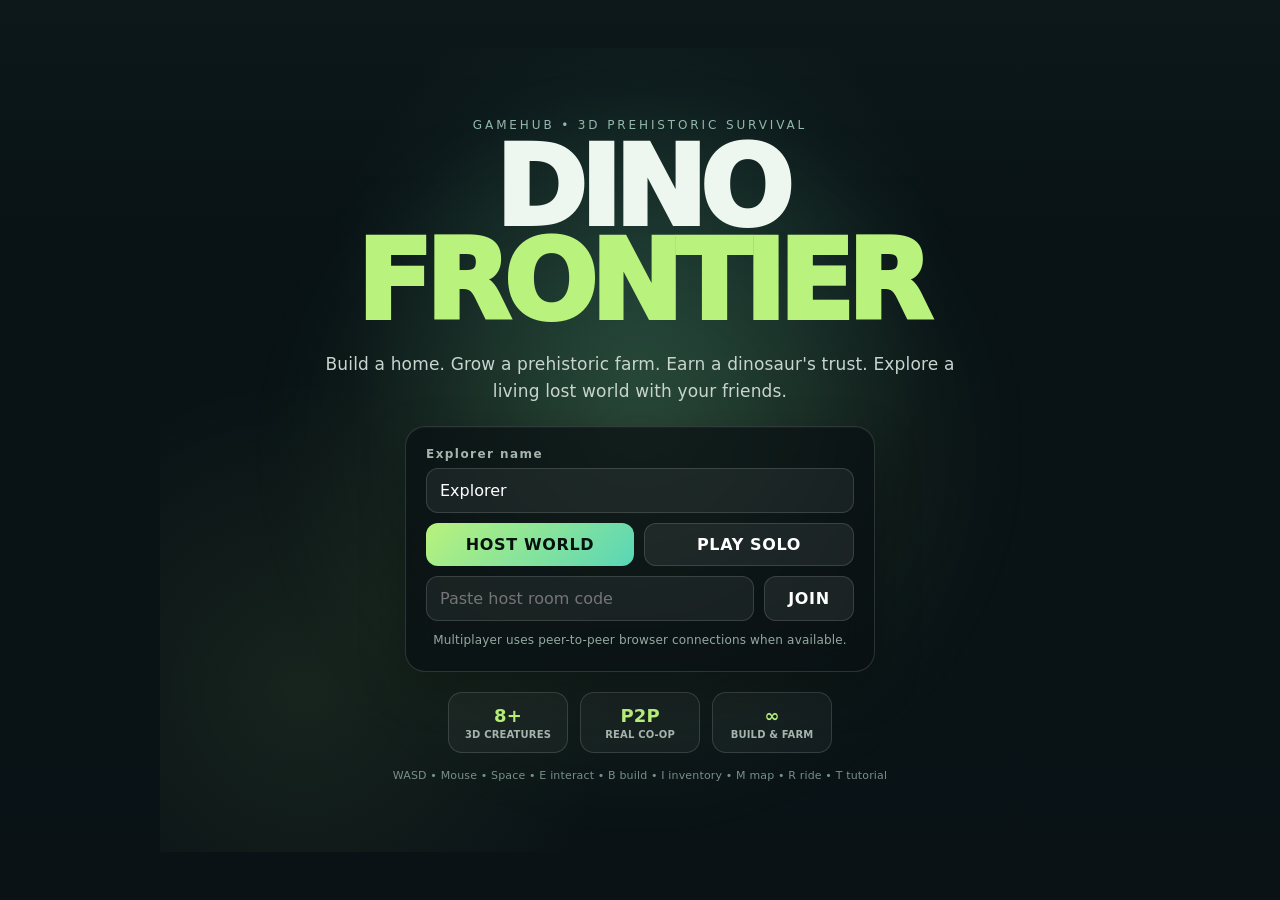
==== games/dino-frontier/index.html @ b95c61f4 "Create index.html" ====
<!doctype html>
<html lang="en">
<head>
  <meta charset="utf-8">
  <meta name="viewport" content="width=device-width,initial-scale=1,viewport-fit=cover">
  <title>Dino Frontier 3D</title>
  <style>
:root{
  --glass:rgba(9,16,19,.72);--line:rgba(255,255,255,.14);--text:#edf6ef;--muted:#a5b4ad;--accent:#b9f27c;--accent2:#59d6b7;--warn:#ffd478;
}
*{box-sizing:border-box}html,body{margin:0;width:100%;height:100%;overflow:hidden;background:#081014;color:var(--text);font-family:Inter,system-ui,Arial,sans-serif}body{letter-spacing:.01em}button,input{font:inherit}button{border:1px solid var(--line);background:rgba(255,255,255,.07);color:#fff;padding:11px 14px;border-radius:12px;cursor:pointer;font-weight:800;letter-spacing:.04em}button:hover{background:rgba(255,255,255,.13)}button.primary{background:linear-gradient(135deg,#b9f27c,#59d6b7);color:#07120f;border:0}input{width:100%;background:rgba(255,255,255,.06);border:1px solid var(--line);color:#fff;border-radius:12px;padding:12px 13px;outline:none}input:focus{border-color:#b9f27c}.hidden{display:none!important}.screen{position:fixed;inset:0;display:flex;align-items:center;justify-content:center;background:radial-gradient(circle at 50% 42%,rgba(88,195,148,.12),transparent 35%),linear-gradient(180deg,#081315,#0a1216);z-index:10}.hero-glow{position:absolute;width:70vw;height:70vw;max-width:900px;max-height:900px;border-radius:50%;background:radial-gradient(circle,rgba(185,242,124,.12),transparent 60%);filter:blur(20px);animation:pulse 5s ease-in-out infinite}.hero{position:relative;z-index:2;width:min(760px,92vw);text-align:center}.eyebrow{font-size:12px;letter-spacing:.24em;color:#93b8a9;margin-bottom:10px}.hero h1{font-size:clamp(54px,10vw,110px);line-height:.85;margin:0;font-weight:1000;letter-spacing:-.06em}.hero h1 span{color:var(--accent)}.tagline{max-width:640px;margin:22px auto;color:#c8d5ce;font-size:17px;line-height:1.55}.panel{background:var(--glass);backdrop-filter:blur(14px);border:1px solid var(--line);box-shadow:0 18px 50px rgba(0,0,0,.22)}.intro-panel{padding:20px;border-radius:20px;max-width:470px;margin:20px auto}.field-label{display:block;text-align:left;color:var(--muted);font-size:12px;font-weight:900;letter-spacing:.12em;margin:0 0 7px}.actions{display:flex;gap:10px;margin-top:10px}.actions button{flex:1}.join-row{display:flex;gap:10px;margin-top:10px}.join-row input{flex:1}.join-row button{width:90px}.net-status{margin-top:12px;color:#95aaa0;font-size:12px;min-height:18px}.feature-strip{display:flex;justify-content:center;gap:12px;margin-top:16px}.feature-strip div{padding:12px 16px;border:1px solid var(--line);border-radius:14px;background:rgba(255,255,255,.04);min-width:120px}.feature-strip b{display:block;font-size:18px;color:var(--accent)}.feature-strip span{display:block;color:var(--muted);font-size:10px;font-weight:900;margin-top:3px}.tiny{margin-top:16px;color:#789087;font-size:11px}.topbar{position:fixed;top:14px;left:16px;right:16px;display:flex;align-items:center;justify-content:space-between;z-index:5}.brand{font-size:16px;font-weight:1000}.brand span{color:var(--accent)}.zone{font-size:11px;color:#e6efe9;font-weight:900;letter-spacing:.12em;text-transform:uppercase;background:rgba(0,0,0,.28);border:1px solid var(--line);border-radius:999px;padding:8px 13px}.top-actions{display:flex;gap:7px}.top-actions button{padding:7px 10px}.stats{position:fixed;top:60px;left:16px;padding:10px 12px;display:flex;gap:10px;align-items:end;border-radius:15px;z-index:4}.stat{min-width:96px}.stat span{display:block;font-size:8px;color:#9fb3aa;font-weight:900;letter-spacing:.15em;margin-bottom:4px}.bar,.mini-bar{height:6px;border-radius:999px;background:rgba(255,255,255,.1);overflow:hidden}.bar i,.mini-bar i{display:block;height:100%;width:50%;background:linear-gradient(90deg,var(--accent),var(--accent2));border-radius:999px}.stat b{font-size:9px;color:#edf5ef}.level{font-weight:1000;color:var(--accent);font-size:13px;padding:0 4px 1px}.quest{position:fixed;top:60px;right:16px;width:285px;padding:13px 15px;border-radius:16px;z-index:4}.q-title span{font-size:8px;color:#8ca69b;letter-spacing:.2em;font-weight:900}.q-title b{display:block;margin-top:4px}.quest>div:nth-child(2){font-size:12px;color:#cad7d0;line-height:1.4;margin:7px 0}.quest-progress{height:5px;background:rgba(255,255,255,.09);border-radius:999px;overflow:hidden}.quest-progress i{display:block;height:100%;width:0;background:var(--accent)}#questCount{font-size:10px;color:#91a79d;margin-top:5px}.prompt{position:fixed;bottom:105px;left:50%;transform:translateX(-50%);padding:10px 15px;border-radius:999px;background:rgba(0,0,0,.5);border:1px solid rgba(255,255,255,.12);font-weight:900;font-size:12px;z-index:5;white-space:nowrap}.notice-stack{position:fixed;left:16px;bottom:115px;display:flex;flex-direction:column;gap:7px;z-index:5}.notice{background:rgba(7,14,17,.84);border:1px solid var(--line);padding:9px 12px;border-radius:12px;font-size:11px;animation:toast .25s ease-out}.dino-card{position:fixed;right:16px;bottom:112px;width:250px;padding:14px;border-radius:16px;z-index:5}.dino-name{font-weight:1000;font-size:17px}.dino-species{color:#96aaa1;font-size:11px;margin-bottom:9px}.dino-meta{font-size:10px;color:#93a79e;margin-top:5px}.dino-actions{display:flex;gap:6px;margin-top:10px}.dino-actions button{flex:1;padding:8px 6px;font-size:10px}.hotbar{position:fixed;bottom:15px;left:50%;transform:translateX(-50%);padding:7px;border-radius:17px;display:flex;gap:6px;z-index:5}.slot{width:58px;height:58px;border-radius:12px;border:1px solid rgba(255,255,255,.14);background:rgba(255,255,255,.05);position:relative;display:flex;align-items:center;justify-content:center;font-size:24px}.slot.sel{outline:2px solid var(--accent)}.slot small{position:absolute;top:4px;left:6px;font-size:8px;color:#93a79d}.slot b{position:absolute;bottom:4px;right:6px;font-size:9px}.controls{position:fixed;left:50%;transform:translateX(-50%);bottom:0;padding:5px 12px;border-radius:10px 10px 0 0;font-size:9px;color:#8fa39a;z-index:5}.controls b{color:#d8e5df}.modal{position:fixed;inset:0;background:rgba(0,0,0,.55);display:flex;align-items:center;justify-content:center;z-index:20}.modal-card{position:relative;width:min(560px,94vw);max-height:90vh;overflow:auto;padding:24px;border-radius:20px;background:rgba(9,15,17,.95);border:1px solid var(--line);box-shadow:0 30px 80px rgba(0,0,0,.5)}.modal-card.wide{width:min(820px,94vw)}.modal-card h2{margin:0 0 14px;letter-spacing:.07em}.modal-card h3{font-size:12px;letter-spacing:.1em;color:#9fb2aa;margin-top:18px}.close{position:absolute;top:12px;right:12px;padding:4px 10px}.inventory-grid,.craft-grid{display:grid;grid-template-columns:repeat(3,1fr);gap:8px}.item,.craft{padding:10px;border:1px solid var(--line);background:rgba(255,255,255,.04);border-radius:12px}.item span,.craft span{display:block;color:#91a59c;font-size:9px}.item b,.craft b{font-size:14px}.craft button{width:100%;margin-top:7px;font-size:9px;padding:7px}.build-hud{position:fixed;left:50%;top:115px;transform:translateX(-50%);background:rgba(7,14,17,.83);border:1px solid var(--accent);padding:10px 14px;border-radius:14px;z-index:7;text-align:center}.build-hud b{color:var(--accent);display:block;font-size:12px}.build-hud span{display:block;font-size:14px;font-weight:1000;margin-top:2px}.build-hud small{display:block;color:#9cafa4;font-size:9px;margin-top:3px}.room-chip{position:fixed;left:16px;top:140px;padding:9px 12px;border-radius:999px;background:rgba(0,0,0,.36);border:1px solid var(--line);font-size:10px;z-index:4}.players{position:fixed;right:16px;bottom:16px;border-radius:12px;padding:8px 10px;font-size:10px;color:#a2b3ac;z-index:5}.players b{color:var(--accent)}canvas#game{position:fixed;inset:0;width:100%;height:100%;display:block}#minimap{position:fixed;left:16px;bottom:114px;width:180px;height:180px;border:1px solid var(--line);border-radius:16px;background:rgba(4,9,10,.65);z-index:4;image-rendering:auto}
@keyframes pulse{50%{transform:scale(1.08);opacity:.75}}@keyframes toast{from{transform:translateY(8px);opacity:0}to{transform:translateY(0);opacity:1}}
@media(max-width:800px){.quest{width:230px}.stats{transform:scale(.9);transform-origin:top left}.stat{min-width:75px}.dino-card{width:220px}.controls{display:none}.prompt{bottom:95px;max-width:80vw;overflow:hidden;text-overflow:ellipsis}.feature-strip{gap:6px}.feature-strip div{min-width:90px;padding:9px 10px}.intro-panel{margin-top:14px}}
@media(max-width:600px){.quest{top:126px;right:10px}.stats{top:58px;left:10px;right:10px;justify-content:space-between;padding:8px}.stat{min-width:55px}.zone{display:none}.dino-card{right:10px;bottom:95px;width:210px}.notice-stack{left:10px;bottom:95px;max-width:55%}.hotbar{max-width:94vw;overflow:auto}.slot{min-width:52px;width:52px;height:52px}.slot:nth-child(n+7){display:none}#minimap{width:125px;height:125px;left:10px;bottom:95px}.players{right:10px;bottom:10px}}

#crosshair{position:fixed;left:50%;top:50%;transform:translate(-50%,-50%);z-index:6;color:rgba(240,255,245,.8);font:900 18px/1 system-ui;pointer-events:none;text-shadow:0 1px 7px #000}

/* Tutorial */
.tutorial-card{width:min(820px,94vw);padding:28px}.tutorial-kicker{color:var(--accent2);font-size:10px;letter-spacing:.2em;font-weight:1000}.tutorial-lead{color:#c6d5ce;max-width:650px;line-height:1.5}.tutorial-grid{display:grid;grid-template-columns:repeat(2,minmax(0,1fr));gap:10px;margin:18px 0}.tutorial-grid div{padding:13px;border:1px solid var(--line);border-radius:14px;background:rgba(255,255,255,.04)}.tutorial-grid b{display:block;color:var(--accent);font-size:11px;letter-spacing:.06em;margin-bottom:4px}.tutorial-grid span{display:block;color:#b5c4bd;font-size:11px;line-height:1.45}.tutorial-tip{padding:12px 14px;border-left:3px solid var(--accent);background:rgba(185,242,124,.07);color:#cbd8d1;border-radius:10px;font-size:11px;line-height:1.45}.tutorial-close{width:100%;margin-top:14px}.top-actions #tutorialBtn{font-weight:1000}
@media(max-width:650px){.tutorial-grid{grid-template-columns:1fr}.tutorial-card{padding:22px}.tutorial-card h2{font-size:22px}}

/* Frontier visual polish */
.hero:before{content:"";position:absolute;inset:-70px -100px;background:radial-gradient(circle at 50% 30%,rgba(89,214,183,.10),transparent 42%),radial-gradient(circle at 15% 80%,rgba(185,242,124,.08),transparent 30%);pointer-events:none;z-index:-1}
.screen:after{content:"";position:absolute;inset:0;pointer-events:none;background:linear-gradient(180deg,rgba(255,255,255,.018),transparent 28%,transparent 72%,rgba(0,0,0,.20)),radial-gradient(circle,transparent 55%,rgba(0,0,0,.35) 100%);mix-blend-mode:screen}
.panel{box-shadow:0 16px 45px rgba(0,0,0,.25),inset 0 1px 0 rgba(255,255,255,.035)}
.slot{transition:transform .15s ease,background .15s ease,border-color .15s ease}.slot:hover{transform:translateY(-3px);background:rgba(185,242,124,.08);border-color:rgba(185,242,124,.35)}
.dino-card{background:linear-gradient(145deg,rgba(8,17,18,.88),rgba(13,29,27,.76))}.dino-actions button:first-child{border-color:rgba(185,242,124,.35)}
.prompt{box-shadow:0 10px 35px rgba(0,0,0,.24);backdrop-filter:blur(10px)}
#minimap{box-shadow:0 12px 35px rgba(0,0,0,.28)}

.fatal{position:fixed;inset:0;z-index:100;background:#081014;display:flex;align-items:center;justify-content:center;color:#fff;text-align:center}.fatal>div{width:min(520px,90vw);padding:30px;border:1px solid rgba(185,242,124,.35);border-radius:20px;background:rgba(10,20,22,.96)}.fatal h2{margin-top:0;color:#b9f27c}.fatal p{color:#b8c8c0;line-height:1.6}.fatal button{margin-top:10px}
</style>
</head>
<body>
  <canvas id="game"></canvas>

  <section id="start" class="screen active">
    <div class="hero-glow"></div>
    <div class="hero">
      <div class="eyebrow">GAMEHUB • 3D PREHISTORIC SURVIVAL</div>
      <h1>DINO <span>FRONTIER</span></h1>
      <p class="tagline">Build a home. Grow a prehistoric farm. Earn a dinosaur's trust. Explore a living lost world with your friends.</p>
      <div class="panel intro-panel">
        <label class="field-label">Explorer name</label>
        <input id="name" maxlength="16" value="Explorer" autocomplete="off">
        <div class="row actions">
          <button id="hostBtn" class="primary" type="button" onclick="window.hostDinoWorld && window.hostDinoWorld()">HOST WORLD</button>
          <button id="soloBtn" type="button" onclick="window.playDinoSolo && window.playDinoSolo()">PLAY SOLO</button>
        </div>
        <div class="join-row">
          <input id="room" maxlength="24" placeholder="Paste host room code">
          <button id="joinBtn" type="button" onclick="window.joinDinoWorld && window.joinDinoWorld()">JOIN</button>
        </div>
        <div id="netStatus" class="net-status">Multiplayer uses peer-to-peer browser connections when available.</div>
      </div>
      <div class="feature-strip">
        <div><b>8+</b><span>3D CREATURES</span></div>
        <div><b>P2P</b><span>REAL CO-OP</span></div>
        <div><b>∞</b><span>BUILD & FARM</span></div>
      </div>
      <div class="tiny">WASD • Mouse • Space • E interact • B build • I inventory • M map • R ride • T tutorial</div>
    </div>
  </section>

  <section id="hud" class="hidden">
    <div class="topbar">
      <div class="brand">DINO <span>FRONTIER</span></div>
      <div class="zone" id="zone">Verdant Basin</div>
      <div class="top-actions">
        <button id="mapBtn">M</button><button id="invBtn">I</button><button id="tutorialBtn" title="Tutorial">?</button><button id="saveBtn">SAVE</button>
      </div>
    </div>

    <div class="stats panel">
      <div class="stat"><span>HEALTH</span><div class="bar"><i id="hpBar"></i></div><b id="hpTxt">100</b></div>
      <div class="stat"><span>STAMINA</span><div class="bar"><i id="stBar"></i></div></div>
      <div class="stat"><span>HUNGER</span><div class="bar"><i id="foodBar"></i></div></div>
      <div class="stat"><span>THIRST</span><div class="bar"><i id="waterBar"></i></div></div>
      <div class="stat"><span>TEMP</span><div class="bar"><i id="tempBar"></i></div></div>
      <div class="level" id="level">LV 1</div>
    </div>

    <div class="quest panel" id="questPanel">
      <div class="q-title"><span>FIELD LOG</span><b id="questTitle">The First Camp</b></div>
      <div id="questDesc">Gather 10 wood to make your first shelter.</div>
      <div class="quest-progress"><i id="questBar"></i></div>
      <div id="questCount">0 / 10</div>
    </div>

    <div class="prompt" id="prompt">Explore the valley.</div>
    <div class="notice-stack" id="notices"></div>

    <div class="dino-card panel hidden" id="dinoCard">
      <div class="dino-name" id="dinoName">Wild</div>
      <div class="dino-species" id="dinoSpecies">Unknown creature</div>
      <div class="mini-bar"><i id="dinoTameBar"></i></div>
      <div class="dino-meta" id="dinoMeta">0% trust</div>
      <div class="dino-actions"><button id="tameBtn">FEED</button><button id="rideBtn">RIDE</button><button id="commandBtn">COMMAND</button><button id="nameBtn">NAME</button></div>
    </div>

    <div class="hotbar panel" id="hotbar"></div>
    <div class="controls panel"><b>WASD</b> move <b>SHIFT</b> sprint <b>SPACE</b> jump <b>E</b> interact <b>B</b> build <b>R</b> ride <b>C</b> command <b>N</b> breed <b>T</b> tutorial</div>
    <canvas id="minimap" width="180" height="180"></canvas><div id="crosshair">+</div>
    <div class="room-chip hidden" id="roomChip">ROOM <b id="roomOut"></b></div>
    <div class="players panel" id="players">SOLO</div>

    <div id="tutorialModal" class="modal hidden">
      <div class="modal-card tutorial-card">
        <div class="tutorial-kicker">WELCOME TO THE FRONTIER</div>
        <h2>YOUR FIRST EXPEDITION</h2>
        <p class="tutorial-lead">This world is built for exploration, survival, taming and creating your own prehistoric home. Follow the field log and use these basics to get started.</p>
        <div class="tutorial-grid">
          <div><b>1. MOVE</b><span>WASD moves. Mouse looks around. SHIFT sprints while you have stamina. SPACE jumps.</span></div>
          <div><b>2. SURVIVE</b><span>Gather berries, water, wood and stone. Stay fed and hydrated.</span></div>
          <div><b>3. MEET DINOS</b><span>Press E near a dinosaur. Herbivores need trust; predators need patience and food.</span></div>
          <div><b>4. TAME & RIDE</b><span>Keep feeding a wild companion. Once tamed, select it and press R to ride.</span></div>
          <div><b>5. BUILD</b><span>Press B, choose a structure with 1–4, then click to place it.</span></div>
          <div><b>6. FARM</b><span>Build a Garden, press E to plant, wait, then press E again to harvest.</span></div>
          <div><b>7. BREED</b><span>Get two adult tamed dinos of the same species close together and press N.</span></div>
          <div><b>8. MULTIPLAYER</b><span>Host a world and share the room code with your friends, or join theirs.</span></div>
        </div>
        <div class="tutorial-tip"><strong>Important:</strong> the area around your starting camp is a safe zone. Predators cannot damage you there, and their attacks are no longer instant-kills.</div>
        <button class="primary tutorial-close" data-tutorial-close>GOT IT — LET'S EXPLORE</button>
      </div>
    </div>  
    const quest={id:'camp',title:'The First Camp',desc:'Gather 10 wood to make your first shelter.',target:10,get:()=>player.wood,reward:'level'};
  const questList=[
    quest,
    {id:'garden',title:'Green Thumb',desc:'Plant and harvest 3 garden plots.',target:3,get:()=>scene.farms.filter(f=>f.harvests>0).length,reward:'seeds'},
    {id:'friend',title:'A New Companion',desc:'Earn the trust of a wild herbivore.',target:1,get:()=>player.tames.length,reward:'xp'},
    {id:'scout',title:'Into the Unknown',desc:'Discover 4 landmarks.',target:4,get:()=>Object.keys(player.discoveries).length,reward:'xp'}
  ];
  let questIndex=0;

  const keys=new Set(); let mouseDX=0,mouseDY=0,locked=false;
  addEventListener('keydown',e=>{keys.add(e.code); if(['Space','KeyW','KeyA','KeyS','KeyD'].includes(e.code))e.preventDefault(); if(e.code==='KeyI')toggleModal('invModal'); if(e.code==='KeyM')toggleModal('mapModal'); if(e.code==='KeyB')toggleBuild(); if(e.code==='KeyR')rideNearest(); if(e.code==='KeyC')commandMounted(); if(e.code==='Digit1')scene.buildChoice=0; if(e.code==='Digit2')scene.buildChoice=1; if(e.code==='Digit3')scene.buildChoice=2; if(e.code==='Digit4')scene.buildChoice=3; if(e.code.startsWith('Digit'))updateBuildHUD(); if(e.code==='Escape'){if(scene.buildMode)toggleBuild(false); document.querySelectorAll('.modal').forEach(x=>x.classList.add('hidden'));}});
  addEventListener('keyup',e=>keys.delete(e.code));
  canvas.addEventListener('click',()=>{if(scene.buildMode){placeBuild();return;}if(document.getElementById('hud').classList.contains('hidden'))return;if(canvas.requestPointerLock)canvas.requestPointerLock();});
  document.addEventListener('pointerlockchange',()=>locked=document.pointerLockElement===canvas);
  addEventListener('mousemove',e=>{if(locked){mouseDX+=e.movementX;mouseDY+=e.movementY;}});

  function objectMesh(kind){return MESH[kind]||MESH.box;}
  function draw(kind,pos,scale,color,rot=[0,0,0],terrain=0){const p=[pos.x,pos.y,pos.z];const model=Mat.trs(p,rot,scale);gl.bindVertexArray(objectMesh(kind).vao);gl.uniformMatrix4fv(U.model,false,model);gl.uniform4f(U.color,color[0],color[1],color[2],color.length>3?color[3]:1);gl.uniform1i(U.terrain,terrain?1:0);gl.drawElements(gl.TRIANGLES,objectMesh(kind).count,gl.UNSIGNED_INT,0);}
  const C={ground:[.19,.37,.22],water:[.05,.28,.35,.82],wood:[.30,.18,.09],stone:[.38,.40,.36],leaf:[.12,.31,.15],leaf2:[.24,.46,.2],sand:[.55,.48,.30],ruin:[.36,.35,.30],gold:[.76,.57,.18]};

  function addTree(x,z,scale=1){scene.objects.push({kind:'tree',x,z,scale});}
  function addRock(x,z,scale=1){scene.objects.push({kind:'rock',x,z,scale});}
  function addLandmark(x,z,label){scene.objects.push({kind:'landmark',x,z,label,seen:false});}
  function generateWorld(){
    scene.objects.push({kind:'npc',x:5,z:5,name:'Rhea',title:'Field Guide',phase:0});
    for(let i=0;i<210;i++){const x=wrnd(-112,112),z=wrnd(-112,112),h=heightAt(x,z); if(h<0.7||Math.hypot(x,z)<10)continue; addTree(x,z,wrnd(.65,1.45));}
    for(let i=0;i<130;i++){const x=wrnd(-120,120),z=wrnd(-120,120),h=heightAt(x,z); if(h<.2||Math.hypot(x,z)<8)continue;addRock(x,z,wrnd(.45,1.2));}
    for(let i=0;i<18;i++){const a=i/18*TAU,r=wrnd(45,108);addLandmark(Math.cos(a)*r,Math.sin(a)*r,wpick(['Mossy Arch','Sunken Ruins','Echo Cave','Redwood Gate','Fossil Ridge','Sky Cliffs']));}
    scene.resources=[];
    const resourceTypes=['wood','stone','berries','fiber','crystal','clay','water','meat'];
    for(let i=0;i<115;i++){
      const x=wrnd(-105,105),z=wrnd(-105,105);
      if(Math.hypot(x,z)<14)continue;
      let type=wpick(resourceTypes);
      if(type==='water') z=wrnd(-98,-72);
      scene.resources.push({type,x,z,active:true,respawn:0,pulse:wrnd(0,TAU)});
    }
  }
  generateWorld();

  const dinoParts={};
  function spawnDino(type,x,z,wild=true,id=null){const s=species[type];const d={id:id||'d'+Math.random().toString(36).slice(2),type,x,y:Math.max(0.2,heightAt(x,z)),z,yaw:rnd(-Math.PI,Math.PI),state:'wander',target:null,tame:0,level:1+((Math.random()*4)|0),hp:s.hp,maxHp:s.hp,speed:s.speed,name:'Wild '+s.name,command:'follow',wild,phase:rnd(0,10),cool:rnd(0,2),baby:false,born:0,variant:Math.random(),owner:null,boss:!!s.boss,defeated:false};scene.dinos.push(d);return d;}
  const types=Object.keys(species).filter(k=>k!=='titan'); for(let i=0;i<26;i++){const type=wpick(types),a=wrnd(0,TAU),r=wrnd(34,105);spawnDino(type,Math.cos(a)*r,Math.sin(a)*r,true,'wild-'+i)}
  spawnDino('titan',72,68,true,'boss-titan').boss=true; window.__DINO_FRONTIER__.world={dinos:scene.dinos.length,trees:scene.objects.filter(o=>o.kind==='tree').length,landmarks:scene.objects.filter(o=>o.kind==='landmark').length};

  const playerMesh={x:0};
  function drawPlayer(p,isRemote=false){
    const baseY=p.y+1.15;
    const skin=isRemote?[.30,.56,.76]:[.46,.69,.50];
    const shirt=isRemote?[.10,.22,.36]:[.16,.29,.23];
    const boot=[.08,.10,.11];
    const body={x:p.x,y:baseY,z:p.z};
    draw('sphere',{x:p.x,y:p.y+.03,z:p.z},[.72,.035,.48],[.025,.035,.025],[0,0,0]);
    draw('box',body,[.58,.82,.42],shirt,[0,p.yaw,0]);
    const neck=Mat.mulVecY({x:p.x,y:baseY+1.0,z:p.z},p.yaw,0,0);
    draw('box',neck,[.22,.20,.22],skin,[0,p.yaw,0]);
    draw('sphere',{x:neck.x,y:neck.y+.38,z:neck.z},[.39,.42,.36],skin,[0,p.yaw,0]);
    const hair=Mat.mulVecY({x:p.x,y:neck.y+.66,z:p.z},p.yaw,0,-.03);
    draw('sphere',{x:hair.x,y:hair.y,z:hair.z},[.40,.18,.37],[.055,.045,.035],[0,p.yaw,0]);
    const face=Mat.mulVecY({x:p.x,y:neck.y+.40,z:p.z},p.yaw,.34,0);
    for(const side of [-1,1]){
      const eye=Mat.mulVecY(face,p.yaw,0,side*.13);
      draw('sphere',{x:eye.x,y:eye.y+.03,z:eye.z},[.055,.055,.035],[.96,.98,.92],[0,p.yaw,0]);
      const pupil=Mat.mulVecY(eye,p.yaw,.045,0);
      draw('sphere',{x:pupil.x,y:pupil.y,z:pupil.z},[.025,.025,.018],[.03,.04,.03]);
    }
    const swing=Math.sin(scene.time*5.5+p.yaw)*.08;
    for(const side of [-1,1]){
      const shoulder=Mat.mulVecY(body,p.yaw,0,side*.55);
      const elbow=Mat.mulVecY({x:shoulder.x,y:shoulder.y-.36,z:shoulder.z},p.yaw,.04,side*.02);
      const hand=Mat.mulVecY({x:shoulder.x,y:shoulder.y-.72,z:shoulder.z},p.yaw,.20,side*.05);
      draw('box',shoulder,[.15,.48,.15],shirt,[swing*side,p.yaw,0]);
      draw('sphere',{x:hand.x,y:hand.y,z:hand.z},[.16,.17,.15],skin,[0,p.yaw,0]);
      for(let f=0;f<3;f++){
        const finger=Mat.mulVecY(hand,p.yaw,.13+f*.035,side*(.04-f*.035));
        draw('box',{x:finger.x,y:finger.y-.06,z:finger.z},[.035,.10,.035],skin,[0,p.yaw,0]);
      }
    }
    for(const side of [-1,1]){
      const leg=Mat.mulVecY({x:p.x,y:baseY-.85,z:p.z},p.yaw,0,side*.27);
      draw('box',leg,[.20,.68,.20],shirt,[0,p.yaw,0]);
      const boot=Mat.mulVecY({x:leg.x,y:leg.y-.45,z:leg.z},p.yaw,.10,0);
      draw('box',{x:boot.x,y:boot.y,z:boot.z},[.24,.18,.34],boot,[0,p.yaw,0]);
    }
    const pack=Mat.mulVecY(body,p.yaw,-.34,0);
    draw('box',{x:pack.x,y:pack.y+.12,z:pack.z},[.32,.52,.18],[.20,.15,.10],[0,p.yaw,0]);
    const tool=Mat.mulVecY(body,p.yaw,.62,-.04);
    draw('box',{x:tool.x,y:tool.y-.12,z:tool.z},[.035,.62,.035],[.38,.22,.10],[0,p.yaw,0]);
    const blade=Mat.mulVecY({x:tool.x,y:tool.y+.22,z:tool.z},p.yaw,.02,0);
    draw('box',{x:blade.x,y:blade.y,z:blade.z},[.24,.12,.05],[.55,.61,.60],[0,p.yaw,.12]);
  }
  function drawDino(d){
    const s=species[d.type], q=s.size*(d.baby?.52:1), y=d.y+q*1.1;
    const bodyCol=s.color.map(v=>clamp(v+(d.variant-.5)*.10,0,1)); const ac=s.accent;
    const body={x:d.x,y,z:d.z};
    draw('sphere',{x:d.x,y:d.y+.035,z:d.z},[1.35*q,.035,.78*q],[.025,.035,.025],[0,0,0]);
    draw('sphere',body,[1.25*q,.72*q,.65*q],bodyCol,[0,d.yaw,0]);
    const neck=Mat.mulVecY(body,d.yaw,.52*q,0);
    draw('sphere',{x:neck.x,y:y+.22*q,z:neck.z},[.55*q,.58*q,.50*q],bodyCol,[0,d.yaw,0]);
    const head=Mat.mulVecY(body,d.yaw,.96*q,-.02*q);
    draw('sphere',head,[.52*q,.48*q,.48*q],bodyCol,[0,d.yaw,0]);
    const snout=Mat.mulVecY(body,d.yaw,1.32*q,-.03*q);
    draw('box',snout,[.46*q,.22*q,.30*q],ac,[0,d.yaw,0]);
    for(const side of [-1,1]){
      const eye=Mat.mulVecY(head,d.yaw,.32*q,side*.27*q);
      draw('sphere',{x:eye.x,y:eye.y+.12*q,z:eye.z},[.075*q,.075*q,.055*q],[.98,.90,.45],[0,d.yaw,0]);
      const pupil=Mat.mulVecY(eye,d.yaw,.045*q,0);
      draw('sphere',{x:pupil.x,y:pupil.y,z:pupil.z},[.035*q,.035*q,.025*q],[.015,.02,.015],[0,d.yaw,0]);
    }
    const swing=Math.sin(scene.time*8+d.phase)*.12;
    const legY=y-.75*q;
    for(const side of [-1,1])for(const front of [-1,1]){
      const lp=Mat.mulVecY(body,d.yaw,front*.55*q,side*.36*q);
      draw('box',{x:lp.x,y:legY,z:lp.z},[.18*q,.72*q,.18*q],bodyCol,[swing*front,d.yaw+swing*side,0]);
      const foot=Mat.mulVecY({x:lp.x,y:legY-.34*q,z:lp.z},d.yaw,.12*q,0);
      draw('box',{x:foot.x,y:foot.y,z:foot.z},[.24*q,.10*q,.32*q],ac,[0,d.yaw,0]);
    }
    const tail=Mat.mulVecY(body,d.yaw,-1.35*q,0);
    draw('cone',{x:tail.x,y:y+.02*q,z:tail.z},[.48*q,.58*q,.48*q],[bodyCol[0]*.9,bodyCol[1]*.9,bodyCol[2]*.9],[0,d.yaw+Math.PI/2,Math.PI/2]);
    if(d.type==='trike'){
      for(const side of [-1,1]){
        const horn=Mat.mulVecY(head,d.yaw,.22*q,side*.22*q);
        draw('cone',horn,[.11*q,.52*q,.11*q],ac,[0,d.yaw,side*.15]);
      }
      draw('box',Mat.mulVecY(head,d.yaw,-.20*q,0),[.46*q,.26*q,.08*q],ac,[0,d.yaw,0]);
    }
    if(d.type==='stego')for(let i=0;i<6;i++){
      const p=Mat.mulVecY(body,d.yaw,-.35*q-i*.27*q,0);
      draw('cone',{x:p.x,y:p.y+.62*q,z:p.z},[.24*q,.55*q,.16*q],ac,[0,d.yaw,0]);
    }
    if(d.type==='anky'){
      const p=Mat.mulVecY(body,d.yaw,-1.25*q,0);
      draw('sphere',{x:p.x,y:y-.1*q,z:p.z},[.35*q,.35*q,.35*q],ac);
    }
    if(d.type==='rex'){
      for(const side of [-1,1]){
        const arm=Mat.mulVecY(body,d.yaw,.55*q,side*.42*q);
        draw('box',{x:arm.x,y:y-.25*q,z:arm.z},[.10*q,.32*q,.10*q],bodyCol,[.3,d.yaw,side*.2]);
      }
      for(let i=0;i<5;i++){
        const tooth=Mat.mulVecY(snout,d.yaw,.15*q+i*.13*q,0);
        draw('cone',{x:tooth.x,y:y-.02*q,z:tooth.z},[.045*q,.14*q,.045*q],[.94,.88,.66],[0,d.yaw,0]);
      }
    }
    if(d.type==='carno')for(const side of [-1,1]){
      const horn=Mat.mulVecY(head,d.yaw,.02*q,side*.22*q);
      draw('cone',{x:horn.x,y:horn.y+.36*q,z:horn.z},[.10*q,.30*q,.10*q],ac,[0,d.yaw,0]);
    }
    if(d.type==='raptor')for(const side of [-1,1]){
      const claw=Mat.mulVecY(body,d.yaw,.58*q,side*.38*q);
      draw('cone',{x:claw.x,y:claw.y-.32*q,z:claw.z},[.08*q,.28*q,.08*q],ac,[Math.PI*.55,d.yaw,0]);
    }
    if(d.type==='ptera')for(const side of [-1,1]){
      const w=Mat.mulVecY(body,d.yaw,0,side*1.0*q);
      draw('box',{x:w.x,y:y+.15*q,z:w.z},[.85*q,.08*q,.55*q],ac,[0,d.yaw,side*.25]);
    }
    if(d.boss){
      draw('sphere',{x:d.x,y:y+1.7*q,z:d.z},[.22*q,.22*q,.22*q],ac);
      draw('sphere',{x:d.x,y:y+2.15*q,z:d.z},[.12*q,.12*q,.12*q],[1,.85,.25]);
    }
    if(!d.wild)draw('sphere',{x:d.x,y:y+1.15*q,z:d.z},[.16*q,.16*q,.16*q],[.95,.78,.24]);
    if(d.baby)draw('sphere',{x:d.x,y:y+.65*q,z:d.z},[.22*q,.22*q,.22*q],ac);
  }

  function resourceObject(r){
    if(!r.active)return;
    const y=heightAt(r.x,r.z), bob=Math.sin(scene.time*2+r.pulse)*.08;
    if(r.type==='wood'){
      draw('box',{x:r.x,y:y+.45+bob,z:r.z},[.28,.75,.28],C.wood,[.2,r.pulse,0]);
      draw('box',{x:r.x+.18,y:y+.95+bob,z:r.z+.08},[.20,.20,.20],[.48,.29,.12],[0,r.pulse,.2]);
    } else if(r.type==='stone'){
      draw('sphere',{x:r.x,y:y+.48+bob,z:r.z},[.62,.48,.58],C.stone,[0,r.pulse,0]);
      draw('cone',{x:r.x+.2,y:y+.85+bob,z:r.z},[.20,.34,.20],[.55,.57,.54]);
    } else if(r.type==='berries'){
      draw('sphere',{x:r.x,y:y+.55+bob,z:r.z},[.72,.48,.72],C.leaf2);
      for(let i=0;i<5;i++){
        const a=i/5*TAU;
        draw('sphere',{x:r.x+Math.cos(a)*.35,y:y+.60+bob+Math.sin(i)*.08,z:r.z+Math.sin(a)*.35},[.09,.09,.09],[.76,.16,.24]);
      }
            } else if(r.type==='fiber'){
      draw('sphere',{x:r.x,y:y+.55+bob,z:r.z},[.55,.38,.55],[.24,.48,.25]);
      for(let i=0;i<5;i++){
        const a=i/5*TAU;
        draw('box',{x:r.x+Math.cos(a)*.30,y:y+.72+bob,z:r.z+Math.sin(a)*.30},[.06,.42,.06],[.33,.64,.30],[0,a,0]);
      }
    } else if(r.type==='crystal'){
      draw('cone',{x:r.x,y:y+.75+bob,z:r.z},[.35,.95,.35],[.30,.72,.85],[0,r.pulse,0]);
      draw('cone',{x:r.x+.35,y:y+.55+bob,z:r.z+.12},[.20,.55,.20],[.45,.82,.92],[0,-r.pulse,0]);
    } else if(r.type==='clay'){
      draw('sphere',{x:r.x,y:y+.34+bob,z:r.z},[.70,.35,.60],[.45,.27,.18]);
    } else if(r.type==='water'){
      draw('sphere',{x:r.x,y:y+.28+bob,z:r.z},[.62,.28,.62],[.08,.43,.60,.85]);
    } else if(r.type==='meat'){
      draw('sphere',{x:r.x,y:y+.32+bob,z:r.z},[.42,.28,.35],[.55,.14,.12]);
    }
  }

  function drawWorld(){
    const range=150;
    draw('terrain',{x:0,y:0,z:0},[1,1,1],C.ground,[0,0,0],1);
    draw('box',{x:0,y:-2.2,z:0},[150,4,150],[.08,.12,.10]);
    draw('box',{x:0,y:-.15,z:-92},[24,.30,38],C.water);
    draw('box',{x:-74,y:-.05,z:54},[32,.20,23],C.water);

    for(const o of scene.objects){
      const dist=Math.hypot(o.x-player.x,o.z-player.z);
      if(dist>range)continue;
      const y=heightAt(o.x,o.z);
      if(o.kind==='tree'){
        const s=o.scale;
        draw('box',{x:o.x,y:y+1.5*s,z:o.z},[.35*s,1.6*s,.35*s],C.wood,[0,o.x*.1,0]);
        draw('sphere',{x:o.x,y:y+3.0*s,z:o.z},[1.55*s,1.55*s,1.55*s],C.leaf2);
        draw('sphere',{x:o.x+.65*s,y:y+2.55*s,z:o.z+.15*s},[.9*s,1.05*s,.9*s],C.leaf);
      }else if(o.kind==='rock'){
        draw('sphere',{x:o.x,y:y+.40*o.scale,z:o.z},[.9*o.scale,.55*o.scale,.75*o.scale],C.stone,[0,o.x,0]);
      }else if(o.kind==='landmark'){
        for(let i=0;i<3;i++){
          const a=i/3*TAU;
          draw('box',{x:o.x+Math.cos(a)*1.7,y:y+1.3,z:o.z+Math.sin(a)*1.7},[.65,2.6,.65],C.ruin,[0,a,0]);
        }
        draw('box',{x:o.x,y:y+2.5,z:o.z},[2.6,.45,1.0],C.ruin,[0,.3,0]);
      }else if(o.kind==='npc'){
        drawNPC(o);
      }
    }

    for(const r of scene.resources)resourceObject(r);
    for(const b of scene.builds)drawBuild(b);
    for(const f of scene.farms)drawFarm(f);
    for(const d of scene.dinos){
      if(Math.hypot(d.x-player.x,d.z-player.z)<range)drawDino(d);
    }
    drawPlayer(player);
    for(const rp of Object.values(scene.remotePlayers))drawPlayer(rp,true);
  }

  function drawNPC(o){
    const y=heightAt(o.x,o.z);
    const bob=Math.sin(scene.time*2+o.phase)*.05;
    draw('sphere',{x:o.x,y:y+1.8+bob,z:o.z},[.42,.48,.36],[.53,.39,.25]);
    draw('box',{x:o.x,y:y+.95+bob,z:o.z},[.48,.78,.35],[.18,.36,.30],[0,o.phase,0]);
    draw('sphere',{x:o.x,y:y+2.25+bob,z:o.z},[.40,.42,.36],[.58,.42,.27]);
    draw('box',{x:o.x,y:y+2.62+bob,z:o.z},[.48,.10,.40],[.16,.12,.08],[0,o.phase,0]);
    draw('sphere',{x:o.x-.14,y:y+2.30+bob,z:o.z+.34},[.055,.055,.055],[.95,.95,.80]);
    draw('sphere',{x:o.x+.14,y:y+2.30+bob,z:o.z+.34},[.055,.055,.055],[.95,.95,.80]);
  }

  function drawBuild(b){
    if(b.type==='campfire'){
      draw('sphere',{x:b.x,y:b.y+.12,z:b.z},[.9,.12,.9],[.18,.12,.08]);
      for(let i=0;i<6;i++){
        const a=i/6*TAU;
        draw('box',{x:b.x+Math.cos(a)*.35,y:b.y+.22,z:b.z+Math.sin(a)*.35},[.10,.10,.52],[.32,.18,.08],[0,a,0]);
      }
      draw('sphere',{x:b.x,y:b.y+.55,z:b.z},[.25,.45,.25],[1,.36,.08]);
      draw('sphere',{x:b.x,y:b.y+.78,z:b.z},[.14,.30,.14],[1,.78,.18]);
    }else if(b.type==='wall'){
      draw('box',{x:b.x,y:b.y+1.2,z:b.z},[.16,1.2,2.1],[.32,.20,.10],[0,b.rot,0]);
      for(let i=-1;i<=1;i++)draw('box',{x:b.x,y:b.y+1.2+i*.55,z:b.z},[.19,.05,2.15],[.42,.27,.12],[0,b.rot,0]);
    }else if(b.type==='floor'){
      draw('box',{x:b.x,y:b.y+.08,z:b.z},[2.1,.12,2.1],[.34,.22,.12],[0,b.rot,0]);
    }else if(b.type==='garden'){
      draw('box',{x:b.x,y:b.y+.12,z:b.z},[1.8,.20,1.8],[.30,.19,.09],[0,b.rot,0]);
      for(let i=-1;i<=1;i++)for(let j=-1;j<=1;j++){
        const p=Mat.mulVecY({x:b.x,y:b.y+.28,z:b.z},b.rot,i*.55,j*.55);
        draw('sphere',{x:p.x,y:p.y,z:p.z},[.10,.16,.10],[.18,.45,.18]);
      }
    }else if(b.type==='fence'){
      for(let i=-1;i<=1;i++){
        const p=Mat.mulVecY({x:b.x,y:b.y,z:b.z},b.rot,i*1.2,0);
        draw('box',{x:p.x,y:b.y+1,z:p.z},[.10,1,.10],[.32,.20,.10]);
      }
      draw('box',{x:b.x,y:b.y+1,z:b.z},[1.5,.12,.10],[.42,.26,.12],[0,b.rot,0]);
      draw('box',{x:b.x,y:b.y+.45,z:b.z},[1.5,.10,.10],[.42,.26,.12],[0,b.rot,0]);
    }else if(b.type==='beacon'){
      draw('box',{x:b.x,y:b.y+1.0,z:b.z},[.18,1.0,.18],[.35,.55,.58]);
      draw('sphere',{x:b.x,y:b.y+2.0,z:b.z},[.35,.35,.35],[.35,.85,.92]);
    }
  }

  function drawFarm(f){
    drawBuild({type:'garden',x:f.x,y:f.y,z:f.z,rot:f.rot});
    if(f.ready){
      draw('sphere',{x:f.x,y:f.y+1.05,z:f.z},[.55,.55,.55],[.45,.78,.18]);
    }else if(f.planted){
      draw('sphere',{x:f.x,y:f.y+.52,z:f.z},[.18,.22,.18],[.35,.65,.18]);
    }
  }

  function nearestDino(max=7){
    let best=null,bd=max;
    for(const d of scene.dinos){
      if(d.defeated)continue;
      const dd=Math.hypot(d.x-player.x,d.z-player.z);
      if(dd<bd){best=d;bd=dd}
    }
    return best;
  }

  function interact(){
    const d=nearestDino(7);
    if(d){
      selectedDino=d;
      showDinoCard(d);
      if(!d.wild){
        notice(`${d.name} is waiting for your command.`);
      }else{
        feedDino(d);
      }
      return;
    }

    let closest=null,cd=4.5;
    for(const r of scene.resources){
      if(!r.active)continue;
      const dd=Math.hypot(r.x-player.x,r.z-player.z);
      if(dd<cd){closest=r;cd=dd}
    }
    if(closest){
      gather(closest);
      return;
    }

    let farm=null,fd=4;
    for(const f of scene.farms){
      const dd=Math.hypot(f.x-player.x,f.z-player.z);
      if(dd<fd){farm=f;fd=dd}
    }
    if(farm){
      if(!farm.planted){farm.planted=true;farm.readyAt=scene.time+25;farm.ready=false;notice('Seeds planted. Give them time to grow.');}
      else if(farm.ready){farm.planted=false;farm.ready=false;farm.harvests++;player.berries+=6;player.xp+=18;notice('Harvest collected: +6 berries.');}
      else notice('This crop is still growing.');
      return;
    }

    for(const o of scene.objects){
      if(o.kind==='npc'&&Math.hypot(o.x-player.x,o.z-player.z)<5){
        notice(`${o.name}: The valley is full of resources. Tame creatures, build a farm and explore the ruins.`);
        player.xp+=5;
        return;
      }
      if(o.kind==='landmark'&&!o.seen&&Math.hypot(o.x-player.x,o.z-player.z)<5){
        o.seen=true;
        player.discoveries[o.label]=true;
        player.xp+=40;
        notice(`Discovered ${o.label}! +40 XP`);
        return;
      }
    }
    notice('Nothing nearby to interact with.');
  }

  function gather(r){
    r.active=false;
    r.respawn=scene.time+18+Math.random()*15;
    const amount=r.type==='crystal'?1:r.type==='wood'?3:r.type==='stone'?3:r.type==='berries'?4:r.type==='fiber'?5:r.type==='clay'?3:r.type==='water'?3:2;
    player[r.type]=(player[r.type]||0)+amount;
    player.xp+=amount*2;
    notice(`Gathered ${amount} ${r.type}.`);
    updateQuest();
    updateHotbar();
  }

  function feedDino(d){
    if(!d.wild){notice(`${d.name} already trusts you.`);return;}
    if(player.berries<2&&player.meat<1){notice('You need berries or meat to feed this creature.');return;}
    const s=species[d.type];
    const food=s.herbivore?'berries':'meat';
    if(food==='berries'){
      if(player.berries<2){notice('You need 2 berries.');return}
      player.berries-=2;
    }else{
      if(player.meat<1){notice('You need 1 meat.');return}
      player.meat--;
    }
    d.tame=clamp(d.tame+14,0,100);
    player.xp+=8;
    notice(`${d.name} trust: ${Math.round(d.tame)}%`);
    if(d.tame>=100){
      d.wild=false;
      d.owner=player.name;
      d.name=player.name+"'s "+s.name;
      player.tames.push(d.id);
      player.xp+=60;
      notice(`${s.name} is now your companion!`);
    }
    updateQuest();
    showDinoCard(d);
  }

  function showDinoCard(d){
    if(!d)return;
    document.getElementById('dinoCard').classList.remove('hidden');
    document.getElementById('dinoName').textContent=d.name;
    document.getElementById('dinoSpecies').textContent=species[d.type].name+(d.baby?' • BABY':'')+(d.boss?' • ELDER':'');
    document.getElementById('dinoTameBar').style.width=(d.wild?d.tame:100)+'%';
    document.getElementById('dinoMeta').textContent=d.wild?`${Math.round(d.tame)}% trust • Lv ${d.level}`:`Tamed • Lv ${d.level} • ${d.command}`;
    document.getElementById('rideBtn').textContent=mounted===d?'DISMOUNT':'RIDE';
    document.getElementById('tameBtn').textContent=d.wild?'FEED':'PET';
  }

  document.getElementById('tameBtn').onclick=()=>selectedDino&&feedDino(selectedDino);
  document.getElementById('rideBtn').onclick=()=>selectedDino&&rideDino(selectedDino);
  document.getElementById('commandBtn').onclick=()=>selectedDino&&cycleCommand(selectedDino);
  document.getElementById('nameBtn').onclick=()=>selectedDino&&renameDino(selectedDino);

  function renameDino(d){
    const n=prompt('Give your dinosaur a name:',d.name);
    if(n&&n.trim()){d.name=n.trim().slice(0,22);notice(`Named ${d.name}.`);showDinoCard(d);saveGame();}
  }

  function cycleCommand(d){
    if(d.wild){notice('Tame this dinosaur first.');return}
    const list=['follow','stay','guard','wander'];
    d.command=list[(list.indexOf(d.command)+1)%list.length];
    notice(`${d.name}: ${d.command.toUpperCase()}`);
    showDinoCard(d);
  }

  function rideDino(d){
    if(d.wild){notice('You must tame this dinosaur first.');return}
    if(mounted===d){
      mounted=null;player.riding=false;notice('You dismounted.');
      return;
    }
    if(d.baby){notice('This dinosaur is still growing.');return}
    mounted=d;player.riding=true;
    notice(`Riding ${d.name}.`);
  }

  function rideNearest(){
    const d=selectedDino||nearestDino(6);
    if(d)rideDino(d);else notice('No companion nearby.');
  }

  function commandMounted(){
    if(!mounted){notice('You are not riding a dinosaur.');return}
    cycleCommand(mounted);
  }

  function breedNearest(){
    if(!selectedDino||selectedDino.wild){notice('Select a tamed adult dinosaur first.');return}
    const a=selectedDino;
    if(a.baby){notice('Babies cannot breed yet.');return}
    const partner=scene.dinos.find(d=>d!==a&&!d.wild&&!d.baby&&d.type===a.type&&Math.hypot(d.x-a.x,d.z-a.z)<7);
    if(!partner){notice('Bring two adult tamed dinos of the same species together.');return}
    const baby=spawnDino(a.type,(a.x+partner.x)/2,(a.z+partner.z)/2,false);
    baby.baby=true;baby.growth=0;baby.owner=player.name;baby.name='Baby '+species[a.type].name;baby.tame=100;baby.hp=Math.round(a.maxHp*.45);baby.maxHp=baby.hp;player.tames.push(baby.id);
    notice(`A baby ${species[a.type].name} was born!`);
    player.xp+=50;
  }

  function updateDinos(dt){
    for(const d of scene.dinos){
      if(d.defeated)continue;
      d.phase+=dt;
      d.cool-=dt;

      if(d.baby){
        d.growth=(d.growth||0)+dt;
        if(d.growth>120){
          d.baby=false;
          d.hp=Math.round(species[d.type].hp*.65);
          d.maxHp=d.hp;
          notice(`${d.name} grew up!`);
        }
      }

      if(!d.wild){
        const dist=Math.hypot(d.x-player.x,d.z-player.z);
        if(mounted===d){
          d.x=player.x-Math.sin(player.yaw)*1.2;
          d.z=player.z-Math.cos(player.yaw)*1.2;
          d.y=heightAt(d.x,d.z);
          d.yaw=player.yaw;
          continue;
        }
        if(d.command==='follow'&&dist>4){
          moveToward(d,player.x,player.z,dt,d.speed*1.15);
        }else if(d.command==='guard'&&dist>9){
          moveToward(d,player.x,player.z,dt,d.speed);
        }else if(d.command==='wander'){
          wanderDino(d,dt);
        }
        continue;
      }

      if(d.boss){
        const dd=Math.hypot(d.x-player.x,d.z-player.z);
        if(dd<18&&!isSafeZone(player.x,player.z)){
          moveToward(d,player.x,player.z,dt,d.speed);
          if(dd<4.5&&d.cool<=0){damagePlayer(8);d.cool=2.2}
        }else wanderDino(d,dt);
        continue;
      }

      const dd=Math.hypot(d.x-player.x,d.z-player.z);
      const s=species[d.type];
      if(s.aggressive&&dd<12&&!isSafeZone(player.x,player.z)){
        d.state='chase';
        moveToward(d,player.x,player.z,dt,d.speed*1.15);
        if(dd<3.2&&d.cool<=0){damagePlayer(s.damage);d.cool=2.0}
      }else if(!s.aggressive&&dd<5){
        d.state='flee';
        moveAway(d,player.x,player.z,dt,d.speed*1.35);
      }else if(Math.random()<.008){
        d.state='wander';
      }else{
        wanderDino(d,dt);
      }
    }
  }
          function wanderDino(d,dt){
    if(!d.wanderX||Math.random()<.01){
      const a=Math.random()*TAU,r=4+Math.random()*14;
      d.wanderX=d.x+Math.cos(a)*r;
      d.wanderZ=d.z+Math.sin(a)*r;
    }
    if(Math.hypot(d.x-d.wanderX,d.z-d.wanderZ)>1.5)moveToward(d,d.wanderX,d.wanderZ,dt,d.speed*.45);
    else d.yaw+=Math.sin(d.phase)*dt*.5;
  }

  function moveToward(d,x,z,dt,speed){
    const dx=x-d.x,dz=z-d.z,len=Math.hypot(dx,dz)||1;
    d.x+=dx/len*speed*dt;
    d.z+=dz/len*speed*dt;
    d.yaw=Math.atan2(dx,dz);
    const limit=128;
    d.x=clamp(d.x,-limit,limit);
    d.z=clamp(d.z,-limit,limit);
    d.y=heightAt(d.x,d.z);
  }

  function moveAway(d,x,z,dt,speed){
    const dx=d.x-x,dz=d.z-z,len=Math.hypot(dx,dz)||1;
    d.x+=dx/len*speed*dt;
    d.z+=dz/len*speed*dt;
    d.yaw=Math.atan2(dx,dz);
    d.y=heightAt(d.x,d.z);
  }

  function damagePlayer(amount){
    if(isSafeZone(player.x,player.z))return;
    player.hp=clamp(player.hp-amount,0,100);
    if(player.hp<=0){
      player.hp=70;
      player.x=0;
      player.z=0;
      player.y=heightAt(0,0);
      player.hunger=Math.max(35,player.hunger);
      player.thirst=Math.max(35,player.thirst);
      notice('You made it back to camp.');
    }
    updateStats();
  }

  function isSafeZone(x,z){
    return Math.hypot(x,z)<17;
  }

  function updatePlayer(dt){
    let mx=0,mz=0;
    if(keys.has('KeyW'))mz+=1;
    if(keys.has('KeyS'))mz-=1;
    if(keys.has('KeyA'))mx-=1;
    if(keys.has('KeyD'))mx+=1;

    const moving=mx!==0||mz!==0;
    const sprint=keys.has('ShiftLeft')||keys.has('ShiftRight');
    const canSprint=sprint&&moving&&player.stamina>8&&!player.riding;
    let speed=player.riding?(species[mounted.type].speed*1.25):canSprint?8.5:4.7;

    if(player.riding){
      speed=species[mounted.type].speed*1.25;
    }

    if(moving){
      const len=Math.hypot(mx,mz)||1;
      mx/=len;mz/=len;

      const sy=Math.sin(player.yaw),cy=Math.cos(player.yaw);
      const wx=mx*cy+mz*sy;
      const wz=mz*cy-mx*sy;

      player.x+=wx*speed*dt;
      player.z+=wz*speed*dt;

      if(player.riding&&mounted){
        mounted.x=player.x-Math.sin(player.yaw)*1.2;
        mounted.z=player.z-Math.cos(player.yaw)*1.2;
        mounted.y=heightAt(mounted.x,mounted.z);
        mounted.yaw=player.yaw;
      }

      if(canSprint)player.stamina=clamp(player.stamina-dt*17,0,100);
      else player.stamina=clamp(player.stamina+dt*11,0,100);
    }else{
      player.stamina=clamp(player.stamina+dt*13,0,100);
    }

    if(keys.has('Space')&&!player.jumpLock&&player.y<=heightAt(player.x,player.z)+.06){
      player.vy=6.5;
      player.jumpLock=true;
    }
    if(!keys.has('Space'))player.jumpLock=false;

    player.vy-=18*dt;
    player.y+=player.vy*dt;

    const floor=heightAt(player.x,player.z);
    if(player.y<floor){
      player.y=floor;
      player.vy=0;
    }

    player.x=clamp(player.x,-124,124);
    player.z=clamp(player.z,-124,124);

    player.hunger=clamp(player.hunger-dt*.10,0,100);
    player.thirst=clamp(player.thirst-dt*.16,0,100);

    if(player.hunger<10||player.thirst<10){
      player.hp=clamp(player.hp-dt*1.2,0,100);
    }else{
      player.hp=clamp(player.hp+dt*.04,0,100);
    }

    if(player.riding&&mounted){
      mounted.x=player.x-Math.sin(player.yaw)*1.2;
      mounted.z=player.z-Math.cos(player.yaw)*1.2;
      mounted.y=heightAt(mounted.x,mounted.z);
    }

    if(player.hp<=0)damagePlayer(0);

    updateStats();
  }

  function eat(){
    if(player.berries>0){
      player.berries--;
      player.hunger=clamp(player.hunger+18,0,100);
      notice('You ate berries.');
      updateHotbar();
    }else if(player.meat>0){
      player.meat--;
      player.hunger=clamp(player.hunger+35,0,100);
      notice('You ate cooked meat.');
      updateHotbar();
    }else{
      notice('You have no food.');
    }
  }

  function drink(){
    if(player.water>0){
      player.water--;
      player.thirst=clamp(player.thirst+35,0,100);
      notice('You drank water.');
      updateHotbar();
    }else{
      notice('You need to collect water first.');
    }
  }

  function updateStats(){
    document.getElementById('hpBar').style.width=player.hp+'%';
    document.getElementById('stBar').style.width=player.stamina+'%';
    document.getElementById('foodBar').style.width=player.hunger+'%';
    document.getElementById('waterBar').style.width=player.thirst+'%';
    const temp=clamp(100-Math.abs(player.temp-50)*1.7,0,100);
    document.getElementById('tempBar').style.width=temp+'%';
    document.getElementById('hpTxt').textContent=Math.round(player.hp);
    document.getElementById('level').textContent='LV '+player.level;
  }

  function updateQuest(){
    const q=questList[questIndex];
    if(!q)return;

    const current=Math.min(q.target,q.get());
    document.getElementById('questTitle').textContent=q.title;
    document.getElementById('questDesc').textContent=q.desc;
    document.getElementById('questCount').textContent=current+' / '+q.target;
    document.getElementById('questBar').style.width=(current/q.target*100)+'%';

    if(current>=q.target){
      notice('Quest complete: '+q.title);
      player.xp+=50;
      questIndex++;
      if(questIndex>=questList.length){
        questIndex=questList.length-1;
      }
      const next=questList[questIndex];
      document.getElementById('questTitle').textContent=next.title;
      document.getElementById('questDesc').textContent=next.desc;
      updateQuest();
    }
  }

  function addXP(amount){
    player.xp+=amount;
    while(player.xp>=player.nextXP){
      player.xp-=player.nextXP;
      player.level++;
      player.nextXP=Math.round(player.nextXP*1.28);
      player.hp=100;
      player.stamina=100;
      notice('LEVEL UP! You are now level '+player.level+'.');
    }
    updateStats();
  }

  function notice(msg){
    const el=document.createElement('div');
    el.className='notice';
    el.textContent=msg;
    document.getElementById('notices').appendChild(el);
    setTimeout(()=>el.remove(),3300);
  }

  function updatePrompt(){
    let text='Explore the valley.';
    const d=nearestDino(7);
    if(d){
      text=d.wild?'E — Feed / interact with '+d.name:'E — Interact with '+d.name;
    }else{
      let r=null,rd=4.5;
      for(const x of scene.resources){
        if(!x.active)continue;
        const dd=Math.hypot(x.x-player.x,x.z-player.z);
        if(dd<rd){r=x;rd=dd}
      }
      if(r)text='E — Gather '+r.type;
      for(const f of scene.farms){
        if(Math.hypot(f.x-player.x,f.z-player.z)<4)text=f.ready?'E — Harvest garden':'E — Plant / check garden';
      }
    }
    if(scene.buildMode)text='BUILD MODE — Click to place • 1–4 choose structure • ESC cancel';
    document.getElementById('prompt').textContent=text;
  }

  function updateZone(){
    const x=player.x,z=player.z;
    let zone='Verdant Basin';
    if(z<-65)zone='Coastal Wetlands';
    else if(x>65&&z>35)zone='Redwood Highlands';
    else if(x<-65)zone='Amber Desert';
    else if(z>70)zone='Frostback Peaks';
    else if(x>45&&z<-35)zone='Volcanic Reach';
    else if(Math.hypot(x,z)>80)zone='Wild Frontier';
    document.getElementById('zone').textContent=zone;
  }

  function updateResources(){
    for(const r of scene.resources){
      if(!r.active&&scene.time>r.respawn)r.active=true;
    }
    for(const f of scene.farms){
      if(f.planted&&!f.ready&&scene.time>=f.readyAt)f.ready=true;
    }
  }

  function toggleBuild(force){
    scene.buildMode=force===undefined?!scene.buildMode:force;
    if(scene.buildMode){
      if(!document.getElementById('buildHud')){
        const div=document.createElement('div');
        div.id='buildHud';
        div.className='build-hud';
        div.innerHTML='<b>BUILD MODE</b><span id="buildName">Campfire</span><small>1–4 choose • click place • ESC cancel</small>';
        document.getElementById('hud').appendChild(div);
      }
      updateBuildHUD();
      notice('Build mode activated.');
    }else{
      document.getElementById('buildHud')?.remove();
    }
  }

  const buildTypes=[
    {type:'campfire',name:'Campfire',cost:{wood:8,stone:4}},
    {type:'wall',name:'Wood Wall',cost:{wood:12}},
    {type:'floor',name:'Wood Floor',cost:{wood:10}},
    {type:'garden',name:'Garden',cost:{wood:6,clay:4,fiber:3}}
  ];

  function updateBuildHUD(){
    if(!scene.buildMode)return;
    const b=buildTypes[scene.buildChoice];
    const el=document.getElementById('buildName');
    if(el)el.textContent=b.name;
  }

  function canAfford(cost){
    return Object.entries(cost).every(([k,v])=>(player[k]||0)>=v);
  }

  function spend(cost){
    for(const [k,v] of Object.entries(cost))player[k]-=v;
  }

  function placeBuild(){
    if(!scene.buildMode)return;
    const b=buildTypes[scene.buildChoice];
    if(!canAfford(b.cost)){
      notice('Not enough resources for '+b.name+'.');
      return;
    }
    const dist=4.2;
    const x=player.x+Math.sin(player.yaw)*dist;
    const z=player.z+Math.cos(player.yaw)*dist;
    const y=heightAt(x,z);
    const obj={type:b.type,x,y,z,rot:Math.round(player.yaw/(Math.PI/2))*Math.PI/2};
    spend(b.cost);
    scene.builds.push(obj);
    if(b.type==='garden'){
      scene.farms.push({x,y,z,rot:obj.rot,planted:false,ready:false,readyAt:0,harvests:0});
    }
    player.xp+=12;
    notice('Built '+b.name+'.');
    updateHotbar();
    saveGame();
  }

  function toggleModal(id){
    const m=document.getElementById(id);
    if(!m)return;
    m.classList.toggle('hidden');
    if(id==='invModal')renderInventory();
    if(id==='mapModal')renderMap();
  }

  function renderInventory(){
    const box=document.getElementById('inventoryGrid');
    if(!box)return;
    const items=['wood','stone','fiber','clay','crystal','berries','water','meat'];
    box.innerHTML=items.map(k=>`<div class="item"><span>${k.toUpperCase()}</span><b>${player[k]||0}</b></div>`).join('');
    document.getElementById('craftLevel').textContent='Crafting level '+player.craftLevel;
  }

  function renderMap(){
    const c=document.getElementById('mapCanvas');
    if(!c)return;
    const ctx=c.getContext('2d');
    ctx.clearRect(0,0,c.width,c.height);
    ctx.fillStyle='#0a1515';ctx.fillRect(0,0,c.width,c.height);
    ctx.strokeStyle='rgba(185,242,124,.14)';
    for(let i=0;i<12;i++){ctx.beginPath();ctx.moveTo(i*50,0);ctx.lineTo(i*50,c.height);ctx.stroke();ctx.beginPath();ctx.moveTo(0,i*50);ctx.lineTo(c.width,i*50);ctx.stroke();}
    const scale=3.7,ox=c.width/2-player.x*scale,oz=c.height/2-player.z*scale;
    ctx.fillStyle='rgba(35,80,50,.8)';
    ctx.beginPath();ctx.arc(ox,oz,10,0,TAU);ctx.fill();
    for(const o of scene.objects){
      if(o.kind!=='landmark')continue;
      const x=ox+o.x*scale,z=oz+o.z*scale;
      if(x<0||x>c.width||z<0||z>c.height)continue;
      ctx.fillStyle=o.seen?'#b9f27c':'#64746d';
      ctx.fillRect(x-4,z-4,8,8);
    }
    ctx.fillStyle='#fff';ctx.beginPath();ctx.arc(c.width/2,c.height/2,5,0,TAU);ctx.fill();
  }

  function updateHotbar(){
    const items=[
      ['1','🪓','wood'],
      ['2','◈','stone'],
      ['3','●','berries'],
      ['4','◆','crystal'],
      ['5','✦','fiber'],
      ['6','≈','water'],
      ['7','◉','meat']
    ];
    document.getElementById('hotbar').innerHTML=items.map(([n,icon,k])=>`<div class="slot ${selectedHot===k?'sel':''}" data-item="${k}"><small>${n}</small>${icon}<b>${player[k]||0}</b></div>`).join('');
    document.querySelectorAll('.slot').forEach(s=>s.onclick=()=>{selectedHot=s.dataset.item;updateHotbar()});
  }

  function craft(item){
    const recipes={
      campfire:{wood:8,stone:4},
      saddle:{hide:10,fiber:12,wood:5},
      fence:{wood:12},
      garden:{wood:6,clay:4,fiber:3},
      beacon:{crystal:3,stone:8}
    };
    const cost=recipes[item];
    if(!cost)return;
    if(!canAfford(cost)){notice('Missing materials.');return}
    spend(cost);
    if(item==='campfire'||item==='fence'||item==='garden'||item==='beacon'){
      const type=item==='fence'?'fence':item;
      const dist=4;
      const x=player.x+Math.sin(player.yaw)*dist,z=player.z+Math.cos(player.yaw)*dist,y=heightAt(x,z);
      scene.builds.push({type,x,y,z,rot:Math.round(player.yaw/(Math.PI/2))*Math.PI/2});
      if(type==='garden')scene.farms.push({x,y,z,rot:0,planted:false,ready:false,readyAt:0,harvests:0});
    }
    if(item==='saddle')player.saddles++;
    player.xp+=25;
    notice('Crafted '+item+'.');
    renderInventory();updateHotbar();saveGame();
  }
          const species={
    rex:{name:'T-Rex',size:1.35,hp:180,speed:3.0,damage:12,aggressive:true,herbivore:false,color:[.36,.20,.12],accent:[.55,.28,.12]},
    raptor:{name:'Raptor',size:.78,hp:75,speed:5.1,damage:7,aggressive:true,herbivore:false,color:[.24,.34,.25],accent:[.42,.52,.28]},
    trike:{name:'Triceratops',size:1.25,hp:210,speed:2.5,damage:10,aggressive:false,herbivore:true,color:[.40,.44,.34],accent:[.66,.61,.42]},
    stego:{name:'Stegosaurus',size:1.1,hp:170,speed:2.1,damage:8,aggressive:false,herbivore:true,color:[.25,.42,.27],accent:[.56,.38,.18]},
    anky:{name:'Ankylosaurus',size:1.0,hp:190,speed:1.8,damage:9,aggressive:false,herbivore:true,color:[.30,.37,.29],accent:[.50,.34,.18]},
    carno:{name:'Carnotaurus',size:1.05,hp:130,speed:4.0,damage:10,aggressive:true,herbivore:false,color:[.42,.19,.16],accent:[.66,.25,.17]},
    ptera:{name:'Pteranodon',size:.82,hp:70,speed:4.5,damage:5,aggressive:false,herbivore:false,color:[.30,.27,.40],accent:[.55,.38,.56]},
    dodo:{name:'Dodo',size:.48,hp:35,speed:2.2,damage:1,aggressive:false,herbivore:true,color:[.45,.36,.23],accent:[.75,.60,.25]},
    titan:{name:'Elder Titan',size:2.0,hp:900,speed:2.8,damage:18,aggressive:true,herbivore:false,boss:true,color:[.18,.15,.22],accent:[.72,.23,.18]}
  };

  const Mat={
    identity(){
      return new Float32Array([
        1,0,0,0,
        0,1,0,0,
        0,0,1,0,
        0,0,0,1
      ]);
    },
    mul(a,b){
      const o=new Float32Array(16);
      for(let c=0;c<4;c++)for(let r=0;r<4;r++){
        o[c*4+r]=a[r]*b[c*4]+a[4+r]*b[c*4+1]+a[8+r]*b[c*4+2]+a[12+r]*b[c*4+3];
      }
      return o;
    },
    perspective(fov,aspect,near,far){
      const f=1/Math.tan(fov/2),nf=1/(near-far);
      const o=new Float32Array(16);
      o[0]=f/aspect;o[5]=f;o[10]=(far+near)*nf;o[11]=-1;o[14]=2*far*near*nf;
      return o;
    },
    look(eye,target,up=[0,1,0]){
      let zx=eye[0]-target[0],zy=eye[1]-target[1],zz=eye[2]-target[2];
      let l=Math.hypot(zx,zy,zz)||1;zx/=l;zy/=l;zz/=l;
      let xx=up[1]*zz-up[2]*zy,xy=up[2]*zx-up[0]*zz,xz=up[0]*zy-up[1]*zx;
      l=Math.hypot(xx,xy,xz)||1;xx/=l;xy/=l;xz/=l;
      const yx=zy*xz-zz*xy,yy=zz*xx-zx*xz,yz=zx*xy-zy*xx;
      return new Float32Array([
        xx,yx,zx,0,
        xy,yy,zy,0,
        xz,yz,zz,0,
        -(xx*eye[0]+xy*eye[1]+xz*eye[2]),
        -(yx*eye[0]+yy*eye[1]+yz*eye[2]),
        -(zx*eye[0]+zy*eye[1]+zz*eye[2]),1
      ]);
    },
    trs(p,r,s){
      const cx=Math.cos(r[0]),sx=Math.sin(r[0]),cy=Math.cos(r[1]),sy=Math.sin(r[1]),cz=Math.cos(r[2]),sz=Math.sin(r[2]);
      const x=s[0],y=s[1],z=s[2];
      return new Float32Array([
        (cy*cz)*x,(sx*sy*cz+cx*sz)*x,(sx*sz-cx*sy*cz)*x,0,
        (-cy*sz)*y,(-sx*sy*sz+cx*cz)*y,(sx*cz+cx*sy*sz)*y,0,
        sy*z,(-sx*cy)*z,(cx*cy)*z,0,
        p[0],p[1],p[2],1
      ]);
    },
    mulVecY(p,yaw,forward,side){
      return {x:p.x+Math.sin(yaw)*forward+Math.cos(yaw)*side,y:p.y,z:p.z+Math.cos(yaw)*forward-Math.sin(yaw)*side};
    }
  };

  const clamp=(v,a,b)=>Math.max(a,Math.min(b,v));
  const rnd=(a,b)=>a+Math.random()*(b-a);
  const wrnd=rnd;
  const wpick=a=>a[(Math.random()*a.length)|0];

  function heightAt(x,z){
    const broad=Math.sin(x*.055)*1.6+Math.cos(z*.05)*1.3;
    const hills=Math.sin(x*.12+z*.08)*.9+Math.cos(x*.08-z*.10)*.8;
    const ridges=Math.sin((x+z)*.035)*Math.cos((x-z)*.045)*2.0;
    let h=broad+hills+ridges;
    const d=Math.hypot(x,z);
    h*=clamp(d/15,0,1);
    if(z<-75)h*=.55;
    if(x<-72)h+=Math.sin(z*.08)*.5;
    if(x>55&&z>35)h+=2.0;
    if(z>75)h+=Math.max(0,(z-75)*.11);
    return h;
  }

  const canvas=document.getElementById('game');
  let gl=null;
  let webglVersion=2;

  try{
    gl=canvas.getContext('webgl2',{antialias:true,alpha:false,preserveDrawingBuffer:false});
  }catch(e){gl=null}

  if(!gl){
    try{
      gl=canvas.getContext('webgl',{antialias:true,alpha:false})||
         canvas.getContext('experimental-webgl',{antialias:true,alpha:false});
      webglVersion=1;
    }catch(e){gl=null}
  }

  if(!gl){
    const fatal=document.getElementById('fatal');
    if(fatal)fatal.classList.remove('hidden');
    throw new Error('WebGL is not available in this browser.');
  }

  const VERT2=`#version 300 es
  in vec3 aPosition;
  in vec3 aNormal;
  uniform mat4 uProjection;
  uniform mat4 uView;
  uniform mat4 uModel;
  uniform vec4 uColor;
  uniform int uTerrain;
  out vec3 vNormal;
  out vec3 vWorld;
  out vec4 vColor;
  void main(){
    vec4 world=uModel*vec4(aPosition,1.0);
    vWorld=world.xyz;
    vNormal=mat3(uModel)*aNormal;
    vColor=uColor;
    gl_Position=uProjection*uView*world;
  }`;

  const FRAG2=`#version 300 es
  precision highp float;
  in vec3 vNormal;
  in vec3 vWorld;
  in vec4 vColor;
  out vec4 outColor;
  void main(){
    vec3 n=normalize(vNormal);
    vec3 light=normalize(vec3(-.4,1.0,.3));
    float d=max(dot(n,light),0.0);
    float rim=pow(1.0-max(dot(n,normalize(vec3(0,0,1))),0.0),2.0);
    float fog=clamp((length(vWorld.xz)-40.0)/125.0,0.0,1.0);
    vec3 col=vColor.rgb*(.48+d*.58)+rim*.035;
    col=mix(col,vec3(.08,.13,.12),fog*.55);
    outColor=vec4(col,vColor.a);
  }`;

  const VERT1=`
  attribute vec3 aPosition;
  attribute vec3 aNormal;
  uniform mat4 uProjection;
  uniform mat4 uView;
  uniform mat4 uModel;
  uniform vec4 uColor;
  varying vec3 vNormal;
  varying vec3 vWorld;
  varying vec4 vColor;
  void main(){
    vec4 world=uModel*vec4(aPosition,1.0);
    vWorld=world.xyz;
    vNormal=mat3(uModel)*aNormal;
    vColor=uColor;
    gl_Position=uProjection*uView*world;
  }`;

  const FRAG1=`
  precision mediump float;
  varying vec3 vNormal;
  varying vec3 vWorld;
  varying vec4 vColor;
  void main(){
    vec3 n=normalize(vNormal);
    vec3 light=normalize(vec3(-.4,1.0,.3));
    float d=max(dot(n,light),0.0);
    float fog=clamp((length(vWorld.xz)-40.0)/125.0,0.0,1.0);
    vec3 col=vColor.rgb*(.48+d*.58);
    col=mix(col,vec3(.08,.13,.12),fog*.55);
    gl_FragColor=vec4(col,vColor.a);
  }`;

  function compile(type,src){
    const s=gl.createShader(type);
    gl.shaderSource(s,src);
    gl.compileShader(s);
    if(!gl.getShaderParameter(s,gl.COMPILE_STATUS)){
      const msg=gl.getShaderInfoLog(s)||'shader error';
      gl.deleteShader(s);
      throw new Error(msg);
    }
    return s;
  }

  const program=gl.createProgram();
  gl.attachShader(program,compile(gl.VERTEX_SHADER,webglVersion===2?VERT2:VERT1));
  gl.attachShader(program,compile(gl.FRAGMENT_SHADER,webglVersion===2?FRAG2:FRAG1));
  gl.linkProgram(program);

  if(!gl.getProgramParameter(program,gl.LINK_STATUS)){
    throw new Error(gl.getProgramInfoLog(program)||'program link failed');
  }

  gl.useProgram(program);

  const U={
    projection:gl.getUniformLocation(program,'uProjection'),
    view:gl.getUniformLocation(program,'uView'),
    model:gl.getUniformLocation(program,'uModel'),
    color:gl.getUniformLocation(program,'uColor'),
    terrain:gl.getUniformLocation(program,'uTerrain')
  };

  const A={
    position:gl.getAttribLocation(program,'aPosition'),
    normal:gl.getAttribLocation(program,'aNormal')
  };

  const MESH={};

  function createMesh(vertices,indices){
    const vao=gl.createVertexArray?gl.createVertexArray():null;

    if(vao)gl.bindVertexArray(vao);

    const vb=gl.createBuffer();
    gl.bindBuffer(gl.ARRAY_BUFFER,vb);
    gl.bufferData(gl.ARRAY_BUFFER,new Float32Array(vertices),gl.STATIC_DRAW);

    gl.enableVertexAttribArray(A.position);
    gl.vertexAttribPointer(A.position,3,gl.FLOAT,false,24,0);

    gl.enableVertexAttribArray(A.normal);
    gl.vertexAttribPointer(A.normal,3,gl.FLOAT,false,24,12);

    const ib=gl.createBuffer();
    gl.bindBuffer(gl.ELEMENT_ARRAY_BUFFER,ib);
    gl.bufferData(gl.ELEMENT_ARRAY_BUFFER,new Uint32Array(indices),gl.STATIC_DRAW);

    if(vao)gl.bindVertexArray(null);

    return {vao,vb,ib,count:indices.length};
  }

  function cube(){
    const v=[];
    const f=[
      [-1,0,0],[1,0,0],[0,-1,0],[0,1,0],[0,0,-1],[0,0,1]
    ];
    const faces=[
      [[-1,-1,-1],[-1,1,-1],[-1,1,1],[-1,-1,1]],
      [[1,-1,1],[1,1,1],[1,1,-1],[1,-1,-1]],
      [[-1,-1,1],[1,-1,1],[1,-1,-1],[-1,-1,-1]],
      [[-1,1,-1],[1,1,-1],[1,1,1],[-1,1,1]],
      [[1,-1,-1],[1,1,-1],[-1,1,-1],[-1,-1,-1]],
      [[-1,-1,1],[-1,1,1],[1,1,1],[1,-1,1]]
    ];
    for(let i=0;i<6;i++){
      const n=f[i];
      for(const p of faces[i])v.push(p[0],p[1],p[2],n[0],n[1],n[2]);
    }
    const ind=[];
    for(let i=0;i<6;i++){
      const j=i*4;
      ind.push(j,j+1,j+2,j,j+2,j+3);
    }
    return createMesh(v,ind);
  }

  function sphere(){
    const v=[],ind=[];
    const lat=14,lon=20;
    for(let y=0;y<=lat;y++){
      const a=y/lat*Math.PI;
      const sy=Math.cos(a),sr=Math.sin(a);
      for(let x=0;x<=lon;x++){
        const b=x/lon*TAU;
        const px=Math.cos(b)*sr,py=sy,pz=Math.sin(b)*sr;
        v.push(px,py,pz,px,py,pz);
      }
    }
    for(let y=0;y<lat;y++){
      for(let x=0;x<lon;x++){
        const a=y*(lon+1)+x,b=a+lon+1;
        ind.push(a,b,a+1,b,b+1,a+1);
      }
    }
    return createMesh(v,ind);
  }

  function cone(){
    const v=[],ind=[],seg=20;
    v.push(0,1,0,0,1,0);
    for(let i=0;i<seg;i++){
      const a=i/seg*TAU;
      v.push(Math.cos(a),-1,Math.sin(a),Math.cos(a),0,Math.sin(a));
    }
    for(let i=0;i<seg;i++)ind.push(0,1+i,1+(i+1)%seg);
    return createMesh(v,ind);
  }

  function terrainMesh(){
    const N=72,size=150;
    const v=[],ind=[];
    for(let z=0;z<=N;z++){
      for(let x=0;x<=N;x++){
        const px=-size+2*size*x/N;
        const pz=-size+2*size*z/N;
        const py=heightAt(px,pz);
        const e=.35;
        const nx=heightAt(px-e,pz)-heightAt(px+e,pz);
        const nz=heightAt(px,pz-e)-heightAt(px,pz+e);
        const n=Math.hypot(nx,2,nz);
        v.push(px,py,pz,nx/n,2/n,nz/n);
      }
    }
    for(let z=0;z<N;z++){
      for(let x=0;x<N;x++){
        const a=z*(N+1)+x,b=a+1,c=a+N+1,d=c+1;
        ind.push(a,c,b,b,c,d);
      }
    }
    return createMesh(v,ind);
  }

  MESH.box=cube();
  MESH.sphere=sphere();
  MESH.cone=cone();
  MESH.terrain=terrainMesh();

  function bindMesh(mesh){
    if(mesh.vao&&gl.bindVertexArray){
      gl.bindVertexArray(mesh.vao);
    }else{
      gl.bindBuffer(gl.ARRAY_BUFFER,mesh.vb);
      gl.enableVertexAttribArray(A.position);
      gl.vertexAttribPointer(A.position,3,gl.FLOAT,false,24,0);
      gl.enableVertexAttribArray(A.normal);
      gl.vertexAttribPointer(A.normal,3,gl.FLOAT,false,24,12);
      gl.bindBuffer(gl.ELEMENT_ARRAY_BUFFER,mesh.ib);
    }
  }

  function draw(kind,pos,scale,color,rot=[0,0,0],terrain=0){
    const mesh=MESH[kind]||MESH.box;
    bindMesh(mesh);
    const model=Mat.trs([pos.x,pos.y,pos.z],rot,scale);
    gl.uniformMatrix4fv(U.model,false,model);
    gl.uniform4f(U.color,color[0],color[1],color[2],color.length>3?color[3]:1);
    if(U.terrain)gl.uniform1i(U.terrain,terrain?1:0);
    gl.drawElements(gl.TRIANGLES,mesh.count,webglVersion===2?gl.UNSIGNED_INT:gl.UNSIGNED_SHORT,0);
  }

  /* WebGL1 needs 16-bit indices. Rebuild meshes when necessary. */
  if(webglVersion===1){
    function convertMesh(mesh){
      if(!mesh)return;
      const old=mesh;
      const vao=gl.createVertexArray?gl.createVertexArray():null;
      if(vao)gl.bindVertexArray(vao);
      gl.bindBuffer(gl.ARRAY_BUFFER,old.vb);
      gl.enableVertexAttribArray(A.position);
      gl.vertexAttribPointer(A.position,3,gl.FLOAT,false,24,0);
      gl.enableVertexAttribArray(A.normal);
      gl.vertexAttribPointer(A.normal,3,gl.FLOAT,false,24,12);
      gl.bindBuffer(gl.ELEMENT_ARRAY_BUFFER,old.ib);
      if(vao)gl.bindVertexArray(null);
    }
  }

  const scene={
    time:0,
    running:false,
    buildMode:false,
    buildChoice:0,
    builds:[],
    farms:[],
    dinos:[],
    objects:[],
    resources:[],
    remotePlayers:{}
  };

  const player={
    name:'Explorer',
    x:0,
    y:heightAt(0,0),
    z:0,
    yaw:0,
    pitch:-.08,
    vy:0,
    hp:100,
    stamina:100,
    hunger:100,
    thirst:100,
    temp:50,
    level:1,
    xp:0,
    nextXP:100,
    wood:0,
    stone:0,
    fiber:0,
    clay:0,
    crystal:0,
    berries:5,
    water:0,
    meat:0,
    hide:0,
    saddles:0,
    craftLevel:1,
    tames:[],
    discoveries:{},
    riding:false,
    jumpLock:false
  };

  let selectedDino=null;
  let mounted=null;
  let selectedHot='wood';

  function resize(){
    const dpr=Math.min(devicePixelRatio||1,1.7);
    canvas.width=Math.floor(innerWidth*dpr);
    canvas.height=Math.floor(innerHeight*dpr);
    gl.viewport(0,0,canvas.width,canvas.height);
  }
  addEventListener('resize',resize);
  resize();

  function camera(){
    const dist=player.riding?5.2:6.5;
    const height=player.riding?2.7:2.8;
    const target={
      x:player.x+Math.sin(player.yaw)*dist,
      y:player.y+height+Math.sin(player.pitch)*dist,
      z:player.z+Math.cos(player.yaw)*dist
    };
    const eye={
      x:player.x-Math.sin(player.yaw)*dist,
      y:player.y+height-Math.sin(player.pitch)*dist*.65,
      z:player.z-Math.cos(player.yaw)*dist
    };
    return {eye,target};
  }

  function render(){
    gl.enable(gl.DEPTH_TEST);
    gl.enable(gl.CULL_FACE);
    gl.clearColor(.055,.10,.095,1);
    gl.clear(gl.COLOR_BUFFER_BIT|gl.DEPTH_BUFFER_BIT);

    const cam=camera();
    const projection=Mat.perspective(Math.PI/3,canvas.width/canvas.height,.1,350);
    const view=Mat.look([cam.eye.x,cam.eye.y,cam.eye.z],[cam.target.x,cam.target.y,cam.target.z]);

    gl.useProgram(program);
    gl.uniformMatrix4fv(U.projection,false,projection);
    gl.uniformMatrix4fv(U.view,false,view);

    drawWorld();
  }

  function updateCamera(dt){
    player.yaw+=mouseDX*.0025;
    player.pitch+=mouseDY*.0025;
    mouseDX=0;
    mouseDY=0;
    player.pitch=clamp(player.pitch,-1.1,.7);
  }

  function saveGame(){
    const data={
      player:{
        ...player,
        tames:player.tames.slice(),
        discoveries:{...player.discoveries}
      },
      builds:scene.builds,
      farms:scene.farms,
      dinos:scene.dinos.map(d=>({...d}))
    };
    localStorage.setItem('dinoFrontierSave',JSON.stringify(data));
    notice('World saved.');
  }

  function loadGame(){
    try{
      const raw=localStorage.getItem('dinoFrontierSave');
      if(!raw)return;
      const data=JSON.parse(raw);
      if(data.player)Object.assign(player,data.player);
      if(Array.isArray(data.builds))scene.builds=data.builds;
      if(Array.isArray(data.farms))scene.farms=data.farms;
      if(Array.isArray(data.dinos)&&data.dinos.length){
        scene.dinos=data.dinos.map(d=>{
          d.cool=0;
          return d;
        });
      }
    }catch(e){
      console.warn('Save load failed',e);
    }
  }

  function startGame(){
    document.getElementById('start').classList.add('hidden');
    document.getElementById('hud').classList.remove('hidden');

    player.name=(document.getElementById('name').value||'Explorer').trim().slice(0,16)||'Explorer';
    player.y=heightAt(player.x,player.z);

    scene.running=true;

    updateHotbar();
    updateStats();
    updateQuest();
    updateZone();

    if(!localStorage.getItem('dinoFrontierSeenTutorial')){
      document.getElementById('tutorialModal').classList.remove('hidden');
      localStorage.setItem('dinoFrontierSeenTutorial','1');
    }

    if(canvas.requestPointerLock){
      notice('Click the world to capture the mouse.');
    }

    saveGame();
  }

  window.playDinoSolo=()=>{
    startGame();
  };

  async function setupHost(){
    const name=(document.getElementById('name').value||'Explorer').trim();
    const status=document.getElementById('netStatus');
    status.textContent='Starting multiplayer host...';

    try{
      await loadPeerJS();
      const id='dino-'+Math.random().toString(36).slice(2,8);
      const peer=new Peer(id);

      peer.on('open',roomId=>{
        document.getElementById('roomOut').textContent=roomId;
        document.getElementById('roomChip').classList.remove('hidden');
        status.textContent='Room created: '+roomId;
        window.dinoPeer=peer;
        window.dinoHost=true;
        startGame();
        notice('Share room code '+roomId+' with your friend.');
      });

      peer.on('connection',conn=>{
        conn.on('open',()=>{
          window.dinoConnections=window.dinoConnections||[];
          window.dinoConnections.push(conn);
          conn.send({type:'hello',name:player.name});
          notice('A player joined your world.');
        });
        conn.on('data',data=>handleNetwork(data,conn));
      });

      peer.on('error',err=>{
        console.warn(err);
        status.textContent='Multiplayer connection failed. Try Play Solo.';
        notice('Multiplayer failed — solo mode is still available.');
      });
    }catch(e){
      status.textContent='Could not load multiplayer. Try Play Solo.';
      notice('Multiplayer unavailable right now.');
    }
  }

  async function setupJoin(roomId){
    roomId=(roomId||'').trim();
    if(!roomId){
      document.getElementById('netStatus').textContent='Enter a host room code first.';
      return;
    }

    const status=document.getElementById('netStatus');
    status.textContent='Connecting to '+roomId+'...';

    try{
      await loadPeerJS();
      const peer=new Peer();

      peer.on('open',()=>{
        const conn=peer.connect(roomId);
        window.dinoPeer=peer;
        window.dinoConnection=conn;

        conn.on('open',()=>{
          conn.send({type:'hello',name:player.name});
          status.textContent='Connected!';
          document.getElementById('roomOut').textContent=roomId;
          document.getElementById('roomChip').classList.remove('hidden');
          startGame();
          notice('Connected to the host world.');
        });

        conn.on('data',data=>handleNetwork(data,conn));

        conn.on('close',()=>{
          notice('Connection closed.');
        });
      });

      peer.on('error',()=>{
        status.textContent='Could not connect. Check the room code.';
      });
    }catch(e){
      status.textContent='Multiplayer could not load. Try Play Solo.';
    }
  }

  function loadPeerJS(){
    if(window.Peer)return Promise.resolve();

    return new Promise((resolve,reject)=>{
      const s=document.createElement('script');
      s.src='https://unpkg.com/peerjs@1.5.4/dist/peerjs.min.js';
      s.onload=()=>resolve();
      s.onerror=()=>reject(new Error('PeerJS failed to load'));
      document.head.appendChild(s);
    });
  }

  function networkSend(data){
    if(window.dinoHost){
      for(const c of (window.dinoConnections||[])){
        try{c.send(data)}catch(e){}
      }
    }else if(window.dinoConnection){
      try{window.dinoConnection.send(data)}catch(e){}
    }
  }

  function handleNetwork(data,conn){
    if(!data)return;

    if(data.type==='hello'){
      scene.remotePlayers[data.id||Math.random()]={name:data.name||'Explorer',x:0,y:0,z:0,yaw:0};
      playersUI();
      return;
    }

    if(data.type==='player'){
      if(data.id){
        scene.remotePlayers[data.id]=data.player;
      }
      playersUI();
    }

    if(data.type==='world'){
      if(Array.isArray(data.dinos))scene.dinos=data.dinos;
      if(Array.isArray(data.builds))scene.builds=data.builds;
      if(Array.isArray(data.farms))scene.farms=data.farms;
    }
  }

  function playersUI(){
    const count=Object.keys(scene.remotePlayers).length+1;
    document.getElementById('players').innerHTML='<b>'+count+'</b> PLAYER'+(count===1?'':'S')+' ONLINE';
  }

  let last=performance.now();

  function loop(now){
    const dt=Math.min(.033,(now-last)/1000);
    last=now;

    if(scene.running){
      scene.time+=dt;
      updateCamera(dt);
      updatePlayer(dt);
      updateDinos(dt);
      updateResources();
      updatePrompt();
      updateZone();

      networkSend({
        type:'player',
        id:player.name,
        player:{
          name:player.name,
          x:player.x,
          y:player.y,
          z:player.z,
          yaw:player.yaw
        }
      });

      render();
    }else{
      render();
    }

    requestAnimationFrame(loop);
  }

  document.getElementById('soloBtn').addEventListener('click',()=>startGame());
  document.getElementById('hostBtn').addEventListener('click',()=>setupHost());
  document.getElementById('joinBtn').addEventListener('click',()=>setupJoin(document.getElementById('room').value));

  document.getElementById('mapBtn').onclick=()=>toggleModal('mapModal');
  document.getElementById('invBtn').onclick=()=>toggleModal('invModal');
  document.getElementById('saveBtn').onclick=saveGame;

  document.getElementById('tutorialBtn').onclick=()=>document.getElementById('tutorialModal').classList.remove('hidden');

  document.querySelectorAll('[data-tutorial-close]').forEach(b=>b.onclick=()=>{
    document.getElementById('tutorialModal').classList.add('hidden');
  });

  document.addEventListener('keydown',e=>{
    if(e.code==='KeyE')interact();
    if(e.code==='KeyF')eat();
    if(e.code==='KeyG')drink();
    if(e.code==='KeyN')breedNearest();
    if(e.code==='KeyT')document.getElementById('tutorialModal').classList.toggle('hidden');
  });

  window.addEventListener('beforeunload',()=>{
    try{
      if(scene.running)saveGame();
    }catch(e){}
  });

  /* Inventory modal */
  const inv=document.createElement('div');
  inv.id='invModal';
  inv.className='modal hidden';
  inv.innerHTML=`
    <div class="modal-card wide">
      <button class="close">X</button>
      <h2>INVENTORY & CRAFTING</h2>
      <h3>RESOURCES</h3>
      <div class="inventory-grid" id="inventoryGrid"></div>
      <h3>CRAFT</h3>
      <div class="craft-grid">
        <div class="craft"><span>CAMPFIRE</span><b>Warmth & cooking</b><button data-craft="campfire">8 wood • 4 stone</button></div>
        <div class="craft"><span>SADDLE</span><b>Ride a tamed dinosaur</b><button data-craft="saddle">10 hide • 12 fiber • 5 wood</button></div>
        <div class="craft"><span>FENCE</span><b>Animal enclosure</b><button data-craft="fence">12 wood</button></div>
        <div class="craft"><span>GARDEN</span><b>Grow crops</b><button data-craft="garden">6 wood • 4 clay • 3 fiber</button></div>
        <div class="craft"><span>BEACON</span><b>Explorer landmark</b><button data-craft="beacon">3 crystal • 8 stone</button></div>
      </div>
      <p id="craftLevel" class="tiny"></p>
    </div>`;
  document.body.appendChild(inv);

  inv.querySelector('.close').onclick=()=>inv.classList.add('hidden');
  inv.querySelectorAll('[data-craft]').forEach(b=>b.onclick=()=>craft(b.dataset.craft));

  /* Map modal */
  const map=document.createElement('div');
  map.id='mapModal';
  map.className='modal hidden';
  map.innerHTML=`
    <div class="modal-card">
      <button class="close">X</button>
      <h2>FRONTIER MAP</h2>
      <canvas id="mapCanvas" width="600" height="600" style="width:100%;aspect-ratio:1;border-radius:14px;border:1px solid rgba(255,255,255,.1)"></canvas>
      <p class="tiny">Green = you • bright markers = discovered landmarks.</p>
    </div>`;
  document.body.appendChild(map);
  map.querySelector('.close').onclick=()=>map.classList.add('hidden');

  /* Global early error display */
  window.addEventListener('error',e=>{
    console.error(e.error||e.message);
    const fatal=document.getElementById('fatal');
    const text=document.getElementById('fatalText');
    if(fatal){
      fatal.classList.remove('hidden');
      if(text)text.textContent='Startup error: '+(e.message||'Unknown error');
    }
  });

  window.addEventListener('unhandledrejection',e=>{
    console.error(e.reason);
    const fatal=document.getElementById('fatal');
    const text=document.getElementById('fatalText');
    if(fatal){
      fatal.classList.remove('hidden');
      if(text)text.textContent='Game error: '+(e.reason?.message||e.reason||'Unknown error');
    }
  });

  /* Fatal screen */
  const fatal=document.createElement('div');
  fatal.id='fatal';
  fatal.className='fatal hidden';
  fatal.innerHTML=`
    <div>
      <h2>Dino Frontier could not start</h2>
      <p id="fatalText">Try reloading the page.</p>
      <button onclick="location.reload()">RELOAD GAME</button>
    </div>`;
  document.body.appendChild(fatal);

  /* Boot test helper */
  window.__DINO_FRONTIER__={
    booted:true,
    version:'single-file-1.0',
    renderer:webglVersion===2?'WebGL2':'WebGL1',
    worldReady:true
  };

  requestAnimationFrame(loop);
</script>
</body>
</html>
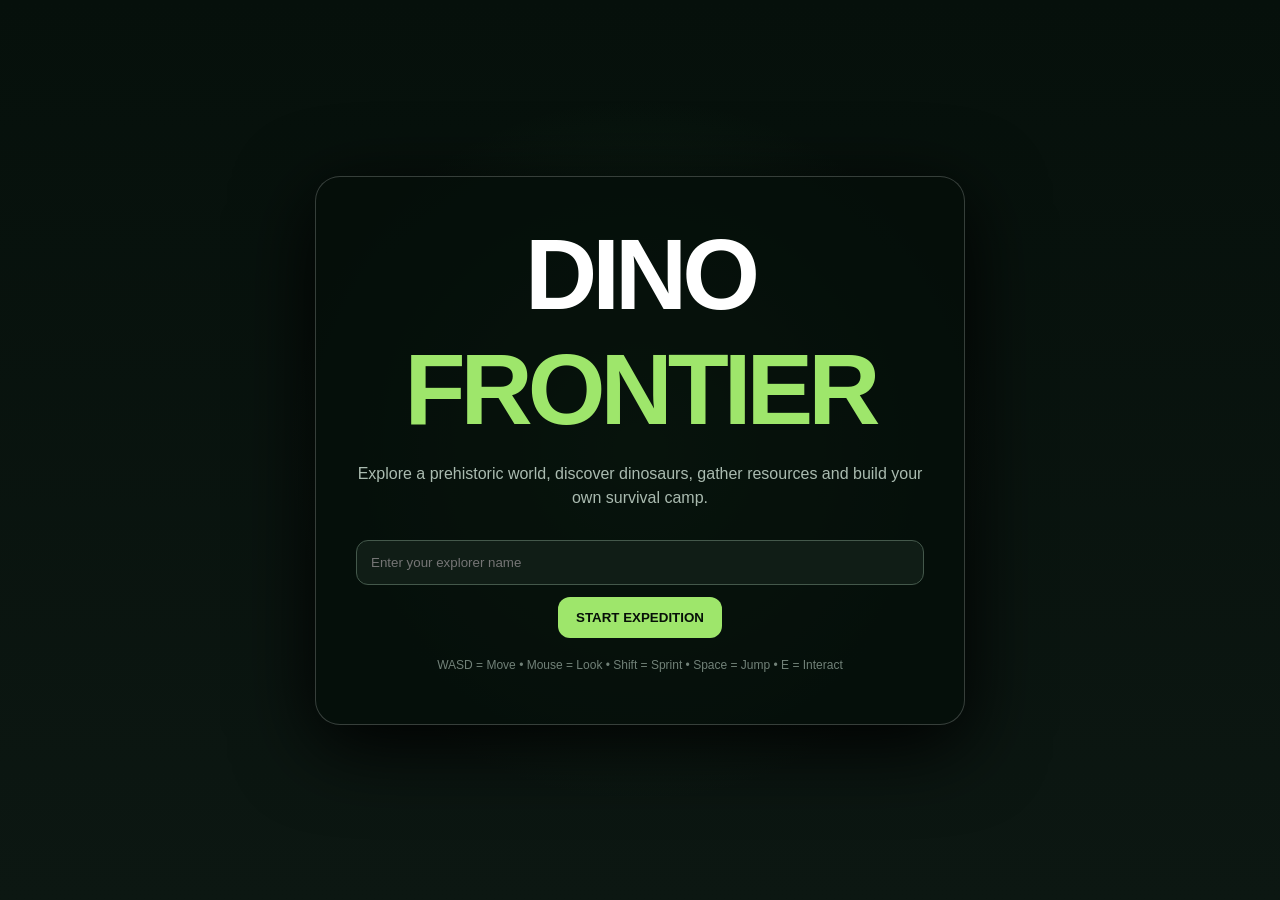
==== commit dc8569b4: "Update index.html" ====
--- a/games/dino-frontier/index.html
+++ b/games/dino-frontier/index.html
@@ -1,1833 +1,1339 @@
-<!doctype html>
+<!DOCTYPE html>
 <html lang="en">
 <head>
-  <meta charset="utf-8">
-  <meta name="viewport" content="width=device-width,initial-scale=1,viewport-fit=cover">
-  <title>Dino Frontier 3D</title>
-  <style>
-:root{
-  --glass:rgba(9,16,19,.72);--line:rgba(255,255,255,.14);--text:#edf6ef;--muted:#a5b4ad;--accent:#b9f27c;--accent2:#59d6b7;--warn:#ffd478;
-}
-*{box-sizing:border-box}html,body{margin:0;width:100%;height:100%;overflow:hidden;background:#081014;color:var(--text);font-family:Inter,system-ui,Arial,sans-serif}body{letter-spacing:.01em}button,input{font:inherit}button{border:1px solid var(--line);background:rgba(255,255,255,.07);color:#fff;padding:11px 14px;border-radius:12px;cursor:pointer;font-weight:800;letter-spacing:.04em}button:hover{background:rgba(255,255,255,.13)}button.primary{background:linear-gradient(135deg,#b9f27c,#59d6b7);color:#07120f;border:0}input{width:100%;background:rgba(255,255,255,.06);border:1px solid var(--line);color:#fff;border-radius:12px;padding:12px 13px;outline:none}input:focus{border-color:#b9f27c}.hidden{display:none!important}.screen{position:fixed;inset:0;display:flex;align-items:center;justify-content:center;background:radial-gradient(circle at 50% 42%,rgba(88,195,148,.12),transparent 35%),linear-gradient(180deg,#081315,#0a1216);z-index:10}.hero-glow{position:absolute;width:70vw;height:70vw;max-width:900px;max-height:900px;border-radius:50%;background:radial-gradient(circle,rgba(185,242,124,.12),transparent 60%);filter:blur(20px);animation:pulse 5s ease-in-out infinite}.hero{position:relative;z-index:2;width:min(760px,92vw);text-align:center}.eyebrow{font-size:12px;letter-spacing:.24em;color:#93b8a9;margin-bottom:10px}.hero h1{font-size:clamp(54px,10vw,110px);line-height:.85;margin:0;font-weight:1000;letter-spacing:-.06em}.hero h1 span{color:var(--accent)}.tagline{max-width:640px;margin:22px auto;color:#c8d5ce;font-size:17px;line-height:1.55}.panel{background:var(--glass);backdrop-filter:blur(14px);border:1px solid var(--line);box-shadow:0 18px 50px rgba(0,0,0,.22)}.intro-panel{padding:20px;border-radius:20px;max-width:470px;margin:20px auto}.field-label{display:block;text-align:left;color:var(--muted);font-size:12px;font-weight:900;letter-spacing:.12em;margin:0 0 7px}.actions{display:flex;gap:10px;margin-top:10px}.actions button{flex:1}.join-row{display:flex;gap:10px;margin-top:10px}.join-row input{flex:1}.join-row button{width:90px}.net-status{margin-top:12px;color:#95aaa0;font-size:12px;min-height:18px}.feature-strip{display:flex;justify-content:center;gap:12px;margin-top:16px}.feature-strip div{padding:12px 16px;border:1px solid var(--line);border-radius:14px;background:rgba(255,255,255,.04);min-width:120px}.feature-strip b{display:block;font-size:18px;color:var(--accent)}.feature-strip span{display:block;color:var(--muted);font-size:10px;font-weight:900;margin-top:3px}.tiny{margin-top:16px;color:#789087;font-size:11px}.topbar{position:fixed;top:14px;left:16px;right:16px;display:flex;align-items:center;justify-content:space-between;z-index:5}.brand{font-size:16px;font-weight:1000}.brand span{color:var(--accent)}.zone{font-size:11px;color:#e6efe9;font-weight:900;letter-spacing:.12em;text-transform:uppercase;background:rgba(0,0,0,.28);border:1px solid var(--line);border-radius:999px;padding:8px 13px}.top-actions{display:flex;gap:7px}.top-actions button{padding:7px 10px}.stats{position:fixed;top:60px;left:16px;padding:10px 12px;display:flex;gap:10px;align-items:end;border-radius:15px;z-index:4}.stat{min-width:96px}.stat span{display:block;font-size:8px;color:#9fb3aa;font-weight:900;letter-spacing:.15em;margin-bottom:4px}.bar,.mini-bar{height:6px;border-radius:999px;background:rgba(255,255,255,.1);overflow:hidden}.bar i,.mini-bar i{display:block;height:100%;width:50%;background:linear-gradient(90deg,var(--accent),var(--accent2));border-radius:999px}.stat b{font-size:9px;color:#edf5ef}.level{font-weight:1000;color:var(--accent);font-size:13px;padding:0 4px 1px}.quest{position:fixed;top:60px;right:16px;width:285px;padding:13px 15px;border-radius:16px;z-index:4}.q-title span{font-size:8px;color:#8ca69b;letter-spacing:.2em;font-weight:900}.q-title b{display:block;margin-top:4px}.quest>div:nth-child(2){font-size:12px;color:#cad7d0;line-height:1.4;margin:7px 0}.quest-progress{height:5px;background:rgba(255,255,255,.09);border-radius:999px;overflow:hidden}.quest-progress i{display:block;height:100%;width:0;background:var(--accent)}#questCount{font-size:10px;color:#91a79d;margin-top:5px}.prompt{position:fixed;bottom:105px;left:50%;transform:translateX(-50%);padding:10px 15px;border-radius:999px;background:rgba(0,0,0,.5);border:1px solid rgba(255,255,255,.12);font-weight:900;font-size:12px;z-index:5;white-space:nowrap}.notice-stack{position:fixed;left:16px;bottom:115px;display:flex;flex-direction:column;gap:7px;z-index:5}.notice{background:rgba(7,14,17,.84);border:1px solid var(--line);padding:9px 12px;border-radius:12px;font-size:11px;animation:toast .25s ease-out}.dino-card{position:fixed;right:16px;bottom:112px;width:250px;padding:14px;border-radius:16px;z-index:5}.dino-name{font-weight:1000;font-size:17px}.dino-species{color:#96aaa1;font-size:11px;margin-bottom:9px}.dino-meta{font-size:10px;color:#93a79e;margin-top:5px}.dino-actions{display:flex;gap:6px;margin-top:10px}.dino-actions button{flex:1;padding:8px 6px;font-size:10px}.hotbar{position:fixed;bottom:15px;left:50%;transform:translateX(-50%);padding:7px;border-radius:17px;display:flex;gap:6px;z-index:5}.slot{width:58px;height:58px;border-radius:12px;border:1px solid rgba(255,255,255,.14);background:rgba(255,255,255,.05);position:relative;display:flex;align-items:center;justify-content:center;font-size:24px}.slot.sel{outline:2px solid var(--accent)}.slot small{position:absolute;top:4px;left:6px;font-size:8px;color:#93a79d}.slot b{position:absolute;bottom:4px;right:6px;font-size:9px}.controls{position:fixed;left:50%;transform:translateX(-50%);bottom:0;padding:5px 12px;border-radius:10px 10px 0 0;font-size:9px;color:#8fa39a;z-index:5}.controls b{color:#d8e5df}.modal{position:fixed;inset:0;background:rgba(0,0,0,.55);display:flex;align-items:center;justify-content:center;z-index:20}.modal-card{position:relative;width:min(560px,94vw);max-height:90vh;overflow:auto;padding:24px;border-radius:20px;background:rgba(9,15,17,.95);border:1px solid var(--line);box-shadow:0 30px 80px rgba(0,0,0,.5)}.modal-card.wide{width:min(820px,94vw)}.modal-card h2{margin:0 0 14px;letter-spacing:.07em}.modal-card h3{font-size:12px;letter-spacing:.1em;color:#9fb2aa;margin-top:18px}.close{position:absolute;top:12px;right:12px;padding:4px 10px}.inventory-grid,.craft-grid{display:grid;grid-template-columns:repeat(3,1fr);gap:8px}.item,.craft{padding:10px;border:1px solid var(--line);background:rgba(255,255,255,.04);border-radius:12px}.item span,.craft span{display:block;color:#91a59c;font-size:9px}.item b,.craft b{font-size:14px}.craft button{width:100%;margin-top:7px;font-size:9px;padding:7px}.build-hud{position:fixed;left:50%;top:115px;transform:translateX(-50%);background:rgba(7,14,17,.83);border:1px solid var(--accent);padding:10px 14px;border-radius:14px;z-index:7;text-align:center}.build-hud b{color:var(--accent);display:block;font-size:12px}.build-hud span{display:block;font-size:14px;font-weight:1000;margin-top:2px}.build-hud small{display:block;color:#9cafa4;font-size:9px;margin-top:3px}.room-chip{position:fixed;left:16px;top:140px;padding:9px 12px;border-radius:999px;background:rgba(0,0,0,.36);border:1px solid var(--line);font-size:10px;z-index:4}.players{position:fixed;right:16px;bottom:16px;border-radius:12px;padding:8px 10px;font-size:10px;color:#a2b3ac;z-index:5}.players b{color:var(--accent)}canvas#game{position:fixed;inset:0;width:100%;height:100%;display:block}#minimap{position:fixed;left:16px;bottom:114px;width:180px;height:180px;border:1px solid var(--line);border-radius:16px;background:rgba(4,9,10,.65);z-index:4;image-rendering:auto}
-@keyframes pulse{50%{transform:scale(1.08);opacity:.75}}@keyframes toast{from{transform:translateY(8px);opacity:0}to{transform:translateY(0);opacity:1}}
-@media(max-width:800px){.quest{width:230px}.stats{transform:scale(.9);transform-origin:top left}.stat{min-width:75px}.dino-card{width:220px}.controls{display:none}.prompt{bottom:95px;max-width:80vw;overflow:hidden;text-overflow:ellipsis}.feature-strip{gap:6px}.feature-strip div{min-width:90px;padding:9px 10px}.intro-panel{margin-top:14px}}
-@media(max-width:600px){.quest{top:126px;right:10px}.stats{top:58px;left:10px;right:10px;justify-content:space-between;padding:8px}.stat{min-width:55px}.zone{display:none}.dino-card{right:10px;bottom:95px;width:210px}.notice-stack{left:10px;bottom:95px;max-width:55%}.hotbar{max-width:94vw;overflow:auto}.slot{min-width:52px;width:52px;height:52px}.slot:nth-child(n+7){display:none}#minimap{width:125px;height:125px;left:10px;bottom:95px}.players{right:10px;bottom:10px}}
-
-#crosshair{position:fixed;left:50%;top:50%;transform:translate(-50%,-50%);z-index:6;color:rgba(240,255,245,.8);font:900 18px/1 system-ui;pointer-events:none;text-shadow:0 1px 7px #000}
-
-/* Tutorial */
-.tutorial-card{width:min(820px,94vw);padding:28px}.tutorial-kicker{color:var(--accent2);font-size:10px;letter-spacing:.2em;font-weight:1000}.tutorial-lead{color:#c6d5ce;max-width:650px;line-height:1.5}.tutorial-grid{display:grid;grid-template-columns:repeat(2,minmax(0,1fr));gap:10px;margin:18px 0}.tutorial-grid div{padding:13px;border:1px solid var(--line);border-radius:14px;background:rgba(255,255,255,.04)}.tutorial-grid b{display:block;color:var(--accent);font-size:11px;letter-spacing:.06em;margin-bottom:4px}.tutorial-grid span{display:block;color:#b5c4bd;font-size:11px;line-height:1.45}.tutorial-tip{padding:12px 14px;border-left:3px solid var(--accent);background:rgba(185,242,124,.07);color:#cbd8d1;border-radius:10px;font-size:11px;line-height:1.45}.tutorial-close{width:100%;margin-top:14px}.top-actions #tutorialBtn{font-weight:1000}
-@media(max-width:650px){.tutorial-grid{grid-template-columns:1fr}.tutorial-card{padding:22px}.tutorial-card h2{font-size:22px}}
-
-/* Frontier visual polish */
-.hero:before{content:"";position:absolute;inset:-70px -100px;background:radial-gradient(circle at 50% 30%,rgba(89,214,183,.10),transparent 42%),radial-gradient(circle at 15% 80%,rgba(185,242,124,.08),transparent 30%);pointer-events:none;z-index:-1}
-.screen:after{content:"";position:absolute;inset:0;pointer-events:none;background:linear-gradient(180deg,rgba(255,255,255,.018),transparent 28%,transparent 72%,rgba(0,0,0,.20)),radial-gradient(circle,transparent 55%,rgba(0,0,0,.35) 100%);mix-blend-mode:screen}
-.panel{box-shadow:0 16px 45px rgba(0,0,0,.25),inset 0 1px 0 rgba(255,255,255,.035)}
-.slot{transition:transform .15s ease,background .15s ease,border-color .15s ease}.slot:hover{transform:translateY(-3px);background:rgba(185,242,124,.08);border-color:rgba(185,242,124,.35)}
-.dino-card{background:linear-gradient(145deg,rgba(8,17,18,.88),rgba(13,29,27,.76))}.dino-actions button:first-child{border-color:rgba(185,242,124,.35)}
-.prompt{box-shadow:0 10px 35px rgba(0,0,0,.24);backdrop-filter:blur(10px)}
-#minimap{box-shadow:0 12px 35px rgba(0,0,0,.28)}
-
-.fatal{position:fixed;inset:0;z-index:100;background:#081014;display:flex;align-items:center;justify-content:center;color:#fff;text-align:center}.fatal>div{width:min(520px,90vw);padding:30px;border:1px solid rgba(185,242,124,.35);border-radius:20px;background:rgba(10,20,22,.96)}.fatal h2{margin-top:0;color:#b9f27c}.fatal p{color:#b8c8c0;line-height:1.6}.fatal button{margin-top:10px}
+<meta charset="UTF-8">
+<meta name="viewport" content="width=device-width, initial-scale=1.0">
+<title>Dino Frontier</title>
+
+<style>
+*{box-sizing:border-box}
+
+html,body{
+  margin:0;
+  width:100%;
+  height:100%;
+  overflow:hidden;
+  background:#08120d;
+  color:white;
+  font-family:Arial,sans-serif;
+}
+
+canvas{
+  position:fixed;
+  inset:0;
+  width:100%;
+  height:100%;
+}
+
+#menu{
+  position:fixed;
+  inset:0;
+  z-index:10;
+  display:flex;
+  align-items:center;
+  justify-content:center;
+  text-align:center;
+  background:
+    radial-gradient(circle at center,rgba(80,180,100,.18),transparent 45%),
+    linear-gradient(#06100b,#0c1712);
+}
+
+.menuBox{
+  width:min(650px,90%);
+  padding:40px;
+  border:1px solid rgba(255,255,255,.2);
+  border-radius:25px;
+  background:rgba(5,15,10,.85);
+  box-shadow:0 20px 80px #000;
+}
+
+h1{
+  margin:0;
+  font-size:clamp(55px,10vw,100px);
+  letter-spacing:-5px;
+}
+
+h1 span{
+  color:#9ee66b;
+}
+
+.subtitle{
+  color:#aabbb0;
+  margin:15px 0 30px;
+  line-height:1.5;
+}
+
+input{
+  width:100%;
+  padding:14px;
+  border-radius:12px;
+  border:1px solid #44584b;
+  background:#101d16;
+  color:white;
+  margin-bottom:12px;
+}
+
+button{
+  padding:13px 18px;
+  border:0;
+  border-radius:12px;
+  background:#9ee66b;
+  color:#071008;
+  font-weight:bold;
+  cursor:pointer;
+}
+
+button:hover{
+  filter:brightness(1.15);
+}
+
+#gameUI{
+  display:none;
+  position:fixed;
+  inset:0;
+  pointer-events:none;
+  z-index:5;
+}
+
+.panel{
+  background:rgba(4,12,8,.75);
+  border:1px solid rgba(255,255,255,.15);
+  border-radius:15px;
+  backdrop-filter:blur(8px);
+}
+
+#stats{
+  position:absolute;
+  top:15px;
+  left:15px;
+  width:230px;
+  padding:14px;
+}
+
+.stat{
+  margin:7px 0;
+}
+
+.statName{
+  font-size:10px;
+  color:#aabbb0;
+  margin-bottom:3px;
+}
+
+.bar{
+  height:8px;
+  background:#18251d;
+  border-radius:20px;
+  overflow:hidden;
+}
+
+.fill{
+  height:100%;
+  width:100%;
+}
+
+.hp{background:#e85b5b}
+.food{background:#d9ad4e}
+.water{background:#51aee0}
+.stamina{background:#9ee66b}
+
+#quest{
+  position:absolute;
+  top:15px;
+  right:15px;
+  width:280px;
+  padding:15px;
+}
+
+#questTitle{
+  color:#9ee66b;
+  font-weight:bold;
+}
+
+#questText{
+  color:#c0cec4;
+  font-size:13px;
+  line-height:1.4;
+  margin-top:7px;
+}
+
+#hotbar{
+  position:absolute;
+  bottom:18px;
+  left:50%;
+  transform:translateX(-50%);
+  display:flex;
+  gap:7px;
+}
+
+.slot{
+  width:55px;
+  height:55px;
+  display:flex;
+  align-items:center;
+  justify-content:center;
+  border:1px solid rgba(255,255,255,.2);
+  border-radius:10px;
+  background:rgba(5,12,8,.8);
+  font-size:23px;
+}
+
+#message{
+  position:absolute;
+  bottom:90px;
+  left:50%;
+  transform:translateX(-50%);
+  padding:10px 15px;
+  border-radius:12px;
+  background:rgba(0,0,0,.7);
+}
+
+#help{
+  position:absolute;
+  bottom:15px;
+  left:15px;
+  font-size:11px;
+  color:#aabbb0;
+}
+
+#dinoInfo{
+  position:absolute;
+  right:15px;
+  bottom:90px;
+  width:250px;
+  padding:15px;
+  display:none;
+}
+
+#crosshair{
+  position:absolute;
+  left:50%;
+  top:50%;
+  transform:translate(-50%,-50%);
+  font-size:20px;
+}
+
+#miniMap{
+  position:absolute;
+  left:15px;
+  bottom:70px;
+  width:150px;
+  height:150px;
+  border-radius:15px;
+  border:1px solid rgba(255,255,255,.2);
+  background:rgba(0,0,0,.5);
+}
 </style>
 </head>
+
 <body>
-  <canvas id="game"></canvas>
-
-  <section id="start" class="screen active">
-    <div class="hero-glow"></div>
-    <div class="hero">
-      <div class="eyebrow">GAMEHUB • 3D PREHISTORIC SURVIVAL</div>
-      <h1>DINO <span>FRONTIER</span></h1>
-      <p class="tagline">Build a home. Grow a prehistoric farm. Earn a dinosaur's trust. Explore a living lost world with your friends.</p>
-      <div class="panel intro-panel">
-        <label class="field-label">Explorer name</label>
-        <input id="name" maxlength="16" value="Explorer" autocomplete="off">
-        <div class="row actions">
-          <button id="hostBtn" class="primary" type="button" onclick="window.hostDinoWorld && window.hostDinoWorld()">HOST WORLD</button>
-          <button id="soloBtn" type="button" onclick="window.playDinoSolo && window.playDinoSolo()">PLAY SOLO</button>
-        </div>
-        <div class="join-row">
-          <input id="room" maxlength="24" placeholder="Paste host room code">
-          <button id="joinBtn" type="button" onclick="window.joinDinoWorld && window.joinDinoWorld()">JOIN</button>
-        </div>
-        <div id="netStatus" class="net-status">Multiplayer uses peer-to-peer browser connections when available.</div>
-      </div>
-      <div class="feature-strip">
-        <div><b>8+</b><span>3D CREATURES</span></div>
-        <div><b>P2P</b><span>REAL CO-OP</span></div>
-        <div><b>∞</b><span>BUILD & FARM</span></div>
-      </div>
-      <div class="tiny">WASD • Mouse • Space • E interact • B build • I inventory • M map • R ride • T tutorial</div>
+
+<canvas id="game"></canvas>
+
+<div id="menu">
+  <div class="menuBox">
+    <h1>DINO <span>FRONTIER</span></h1>
+
+    <p class="subtitle">
+      Explore a prehistoric world, discover dinosaurs,
+      gather resources and build your own survival camp.
+    </p>
+
+    <input id="playerName" placeholder="Enter your explorer name">
+
+    <button onclick="startGame()">START EXPEDITION</button>
+
+    <p style="color:#718178;font-size:12px;margin-top:20px">
+      WASD = Move • Mouse = Look • Shift = Sprint • Space = Jump • E = Interact
+    </p>
+  </div>
+</div>
+
+<div id="gameUI">
+
+  <div id="stats" class="panel">
+
+    <b id="nameDisplay">Explorer</b>
+    <div style="color:#9ee66b;font-size:12px">LEVEL 1</div>
+
+    <div class="stat">
+      <div class="statName">HEALTH</div>
+      <div class="bar"><div id="hp" class="fill hp"></div></div>
     </div>
-  </section>
-
-  <section id="hud" class="hidden">
-    <div class="topbar">
-      <div class="brand">DINO <span>FRONTIER</span></div>
-      <div class="zone" id="zone">Verdant Basin</div>
-      <div class="top-actions">
-        <button id="mapBtn">M</button><button id="invBtn">I</button><button id="tutorialBtn" title="Tutorial">?</button><button id="saveBtn">SAVE</button>
-      </div>
+
+    <div class="stat">
+      <div class="statName">HUNGER</div>
+      <div class="bar"><div id="food" class="fill food"></div></div>
     </div>
 
-    <div class="stats panel">
-      <div class="stat"><span>HEALTH</span><div class="bar"><i id="hpBar"></i></div><b id="hpTxt">100</b></div>
-      <div class="stat"><span>STAMINA</span><div class="bar"><i id="stBar"></i></div></div>
-      <div class="stat"><span>HUNGER</span><div class="bar"><i id="foodBar"></i></div></div>
-      <div class="stat"><span>THIRST</span><div class="bar"><i id="waterBar"></i></div></div>
-      <div class="stat"><span>TEMP</span><div class="bar"><i id="tempBar"></i></div></div>
-      <div class="level" id="level">LV 1</div>
+    <div class="stat">
+      <div class="statName">THIRST</div>
+      <div class="bar"><div id="water" class="fill water"></div></div>
     </div>
 
-    <div class="quest panel" id="questPanel">
-      <div class="q-title"><span>FIELD LOG</span><b id="questTitle">The First Camp</b></div>
-      <div id="questDesc">Gather 10 wood to make your first shelter.</div>
-      <div class="quest-progress"><i id="questBar"></i></div>
-      <div id="questCount">0 / 10</div>
+    <div class="stat">
+      <div class="statName">STAMINA</div>
+      <div class="bar"><div id="stamina" class="fill stamina"></div></div>
     </div>
 
-    <div class="prompt" id="prompt">Explore the valley.</div>
-    <div class="notice-stack" id="notices"></div>
-
-    <div class="dino-card panel hidden" id="dinoCard">
-      <div class="dino-name" id="dinoName">Wild</div>
-      <div class="dino-species" id="dinoSpecies">Unknown creature</div>
-      <div class="mini-bar"><i id="dinoTameBar"></i></div>
-      <div class="dino-meta" id="dinoMeta">0% trust</div>
-      <div class="dino-actions"><button id="tameBtn">FEED</button><button id="rideBtn">RIDE</button><button id="commandBtn">COMMAND</button><button id="nameBtn">NAME</button></div>
+  </div>
+
+  <div id="quest" class="panel">
+    <div style="font-size:10px;color:#9baaa0">CURRENT QUEST</div>
+    <div id="questTitle">First Expedition</div>
+    <div id="questText">
+      Explore the wilderness and discover your first dinosaur.
     </div>
-
-    <div class="hotbar panel" id="hotbar"></div>
-    <div class="controls panel"><b>WASD</b> move <b>SHIFT</b> sprint <b>SPACE</b> jump <b>E</b> interact <b>B</b> build <b>R</b> ride <b>C</b> command <b>N</b> breed <b>T</b> tutorial</div>
-    <canvas id="minimap" width="180" height="180"></canvas><div id="crosshair">+</div>
-    <div class="room-chip hidden" id="roomChip">ROOM <b id="roomOut"></b></div>
-    <div class="players panel" id="players">SOLO</div>
-
-    <div id="tutorialModal" class="modal hidden">
-      <div class="modal-card tutorial-card">
-        <div class="tutorial-kicker">WELCOME TO THE FRONTIER</div>
-        <h2>YOUR FIRST EXPEDITION</h2>
-        <p class="tutorial-lead">This world is built for exploration, survival, taming and creating your own prehistoric home. Follow the field log and use these basics to get started.</p>
-        <div class="tutorial-grid">
-          <div><b>1. MOVE</b><span>WASD moves. Mouse looks around. SHIFT sprints while you have stamina. SPACE jumps.</span></div>
-          <div><b>2. SURVIVE</b><span>Gather berries, water, wood and stone. Stay fed and hydrated.</span></div>
-          <div><b>3. MEET DINOS</b><span>Press E near a dinosaur. Herbivores need trust; predators need patience and food.</span></div>
-          <div><b>4. TAME & RIDE</b><span>Keep feeding a wild companion. Once tamed, select it and press R to ride.</span></div>
-          <div><b>5. BUILD</b><span>Press B, choose a structure with 1–4, then click to place it.</span></div>
-          <div><b>6. FARM</b><span>Build a Garden, press E to plant, wait, then press E again to harvest.</span></div>
-          <div><b>7. BREED</b><span>Get two adult tamed dinos of the same species close together and press N.</span></div>
-          <div><b>8. MULTIPLAYER</b><span>Host a world and share the room code with your friends, or join theirs.</span></div>
-        </div>
-        <div class="tutorial-tip"><strong>Important:</strong> the area around your starting camp is a safe zone. Predators cannot damage you there, and their attacks are no longer instant-kills.</div>
-        <button class="primary tutorial-close" data-tutorial-close>GOT IT — LET'S EXPLORE</button>
-      </div>
-    </div>  
-    const quest={id:'camp',title:'The First Camp',desc:'Gather 10 wood to make your first shelter.',target:10,get:()=>player.wood,reward:'level'};
-  const questList=[
-    quest,
-    {id:'garden',title:'Green Thumb',desc:'Plant and harvest 3 garden plots.',target:3,get:()=>scene.farms.filter(f=>f.harvests>0).length,reward:'seeds'},
-    {id:'friend',title:'A New Companion',desc:'Earn the trust of a wild herbivore.',target:1,get:()=>player.tames.length,reward:'xp'},
-    {id:'scout',title:'Into the Unknown',desc:'Discover 4 landmarks.',target:4,get:()=>Object.keys(player.discoveries).length,reward:'xp'}
+  </div>
+
+  <div id="crosshair">+</div>
+
+  <div id="message" class="panel">
+    Welcome to the frontier!
+  </div>
+
+  <div id="dinoInfo" class="panel">
+    <b id="dinoName">Unknown Dinosaur</b>
+    <p id="dinoDescription"></p>
+    <button onclick="tameDino()">TAME</button>
+  </div>
+
+  <div id="hotbar">
+    <div class="slot">🪓</div>
+    <div class="slot">⛏️</div>
+    <div class="slot">🌱</div>
+    <div class="slot">🍖</div>
+    <div class="slot">💧</div>
+    <div class="slot">🪵</div>
+    <div class="slot">🪨</div>
+  </div>
+
+  <div id="help">
+    WASD Move • Mouse Look • Shift Sprint • Space Jump • E Interact
+  </div>
+
+  <canvas id="miniMap"></canvas>
+
+</div>
+
+<script>
+
+/* =========================================================
+   DINO FRONTIER
+   Simple 3D-style survival game
+   ========================================================= */
+
+const canvas = document.getElementById("game");
+const ctx = canvas.getContext("2d");
+
+const mini = document.getElementById("miniMap");
+const mctx = mini.getContext("2d");
+
+let W = innerWidth;
+let H = innerHeight;
+
+function resize(){
+  W = canvas.width = innerWidth;
+  H = canvas.height = innerHeight;
+
+  mini.width = 150;
+  mini.height = 150;
+}
+
+addEventListener("resize",resize);
+resize();
+
+/* ---------------- PLAYER ---------------- */
+
+const player = {
+  x:0,
+  y:0,
+  z:0,
+
+  vx:0,
+  vz:0,
+
+  angle:0,
+
+  health:100,
+  hunger:100,
+  thirst:100,
+  stamina:100,
+
+  level:1,
+  xp:0,
+
+  wood:0,
+  stone:0,
+  berries:0,
+
+  grounded:true
+};
+
+/* ---------------- WORLD ---------------- */
+
+const WORLD_SIZE = 4000;
+
+let objects = [];
+let dinosaurs = [];
+
+function random(min,max){
+  return Math.random()*(max-min)+min;
+}
+
+function distance(a,b){
+  return Math.hypot(a.x-b.x,a.z-b.z);
+}
+
+/* ---------------- TERRAIN ---------------- */
+
+function terrainHeight(x,z){
+
+  const hills =
+    Math.sin(x*.002)*35 +
+    Math.cos(z*.002)*30 +
+    Math.sin((x+z)*.004)*15;
+
+  return hills;
+}
+
+/* ---------------- WORLD GENERATION ---------------- */
+
+function generateWorld(){
+
+  objects = [];
+  dinosaurs = [];
+
+  /* trees */
+
+  for(let i=0;i<650;i++){
+
+    let x=random(-WORLD_SIZE/2,WORLD_SIZE/2);
+    let z=random(-WORLD_SIZE/2,WORLD_SIZE/2);
+
+    if(Math.hypot(x,z)<100) continue;
+
+    objects.push({
+      type:"tree",
+      x,
+      z,
+      size:random(.8,1.7)
+    });
+  }
+
+  /* rocks */
+
+  for(let i=0;i<300;i++){
+
+    objects.push({
+      type:"rock",
+      x:random(-WORLD_SIZE/2,WORLD_SIZE/2),
+      z:random(-WORLD_SIZE/2,WORLD_SIZE/2),
+      size:random(.5,1.3)
+    });
+  }
+
+  /* dinosaurs */
+
+  const species = [
+    {
+      name:"Parasaurolophus",
+      color:"#55a36c",
+      size:1.3,
+      speed:.7,
+      friendly:true
+    },
+    {
+      name:"Triceratops",
+      color:"#756b4c",
+      size:1.8,
+      speed:.45,
+      friendly:false
+    },
+    {
+      name:"Raptor",
+      color:"#a85a43",
+      size:1,
+      speed:1.4,
+      friendly:false
+    },
+    {
+      name:"Stegosaurus",
+      color:"#637f58",
+      size:1.6,
+      speed:.5,
+      friendly:true
+    },
+    {
+      name:"T-Rex",
+      color:"#704936",
+      size:2.7,
+      speed:.65,
+      friendly:false
+    }
   ];
-  let questIndex=0;
-
-  const keys=new Set(); let mouseDX=0,mouseDY=0,locked=false;
-  addEventListener('keydown',e=>{keys.add(e.code); if(['Space','KeyW','KeyA','KeyS','KeyD'].includes(e.code))e.preventDefault(); if(e.code==='KeyI')toggleModal('invModal'); if(e.code==='KeyM')toggleModal('mapModal'); if(e.code==='KeyB')toggleBuild(); if(e.code==='KeyR')rideNearest(); if(e.code==='KeyC')commandMounted(); if(e.code==='Digit1')scene.buildChoice=0; if(e.code==='Digit2')scene.buildChoice=1; if(e.code==='Digit3')scene.buildChoice=2; if(e.code==='Digit4')scene.buildChoice=3; if(e.code.startsWith('Digit'))updateBuildHUD(); if(e.code==='Escape'){if(scene.buildMode)toggleBuild(false); document.querySelectorAll('.modal').forEach(x=>x.classList.add('hidden'));}});
-  addEventListener('keyup',e=>keys.delete(e.code));
-  canvas.addEventListener('click',()=>{if(scene.buildMode){placeBuild();return;}if(document.getElementById('hud').classList.contains('hidden'))return;if(canvas.requestPointerLock)canvas.requestPointerLock();});
-  document.addEventListener('pointerlockchange',()=>locked=document.pointerLockElement===canvas);
-  addEventListener('mousemove',e=>{if(locked){mouseDX+=e.movementX;mouseDY+=e.movementY;}});
-
-  function objectMesh(kind){return MESH[kind]||MESH.box;}
-  function draw(kind,pos,scale,color,rot=[0,0,0],terrain=0){const p=[pos.x,pos.y,pos.z];const model=Mat.trs(p,rot,scale);gl.bindVertexArray(objectMesh(kind).vao);gl.uniformMatrix4fv(U.model,false,model);gl.uniform4f(U.color,color[0],color[1],color[2],color.length>3?color[3]:1);gl.uniform1i(U.terrain,terrain?1:0);gl.drawElements(gl.TRIANGLES,objectMesh(kind).count,gl.UNSIGNED_INT,0);}
-  const C={ground:[.19,.37,.22],water:[.05,.28,.35,.82],wood:[.30,.18,.09],stone:[.38,.40,.36],leaf:[.12,.31,.15],leaf2:[.24,.46,.2],sand:[.55,.48,.30],ruin:[.36,.35,.30],gold:[.76,.57,.18]};
-
-  function addTree(x,z,scale=1){scene.objects.push({kind:'tree',x,z,scale});}
-  function addRock(x,z,scale=1){scene.objects.push({kind:'rock',x,z,scale});}
-  function addLandmark(x,z,label){scene.objects.push({kind:'landmark',x,z,label,seen:false});}
-  function generateWorld(){
-    scene.objects.push({kind:'npc',x:5,z:5,name:'Rhea',title:'Field Guide',phase:0});
-    for(let i=0;i<210;i++){const x=wrnd(-112,112),z=wrnd(-112,112),h=heightAt(x,z); if(h<0.7||Math.hypot(x,z)<10)continue; addTree(x,z,wrnd(.65,1.45));}
-    for(let i=0;i<130;i++){const x=wrnd(-120,120),z=wrnd(-120,120),h=heightAt(x,z); if(h<.2||Math.hypot(x,z)<8)continue;addRock(x,z,wrnd(.45,1.2));}
-    for(let i=0;i<18;i++){const a=i/18*TAU,r=wrnd(45,108);addLandmark(Math.cos(a)*r,Math.sin(a)*r,wpick(['Mossy Arch','Sunken Ruins','Echo Cave','Redwood Gate','Fossil Ridge','Sky Cliffs']));}
-    scene.resources=[];
-    const resourceTypes=['wood','stone','berries','fiber','crystal','clay','water','meat'];
-    for(let i=0;i<115;i++){
-      const x=wrnd(-105,105),z=wrnd(-105,105);
-      if(Math.hypot(x,z)<14)continue;
-      let type=wpick(resourceTypes);
-      if(type==='water') z=wrnd(-98,-72);
-      scene.resources.push({type,x,z,active:true,respawn:0,pulse:wrnd(0,TAU)});
+
+  for(let i=0;i<55;i++){
+
+    const s=species[Math.floor(Math.random()*species.length)];
+
+    dinosaurs.push({
+      ...s,
+
+      x:random(-WORLD_SIZE/2,WORLD_SIZE/2),
+      z:random(-WORLD_SIZE/2,WORLD_SIZE/2),
+
+      direction:random(0,Math.PI*2),
+
+      tame:false,
+
+      wanderTimer:random(1,6),
+
+      health:100
+    });
+  }
+}
+
+/* ---------------- CAMERA ---------------- */
+
+function project(x,y,z){
+
+  const dx=x-player.x;
+  const dz=z-player.z;
+
+  const cos=Math.cos(player.angle);
+  const sin=Math.sin(player.angle);
+
+  const rx=dx*cos-dz*sin;
+  const rz=dx*sin+dz*cos;
+
+  if(rz<1) return null;
+
+  const scale=600/rz;
+
+  return {
+    x:W/2+rx*scale,
+    y:H/2-y*scale,
+    scale
+  };
+}
+
+/* ---------------- DRAW TERRAIN ---------------- */
+
+function drawTerrain(){
+
+  ctx.fillStyle="#75a94f";
+  ctx.fillRect(0,0,W,H);
+
+  /*
+    Draw horizontal terrain bands to create
+    a simple 3D landscape effect.
+  */
+
+  for(let i=0;i<40;i++){
+
+    const z=20+i*70;
+
+    const p=project(0,terrainHeight(player.x,player.z),z+player.z);
+
+    if(!p) continue;
+
+    ctx.fillStyle =
+      i%3===0 ? "#628d43" :
+      i%3===1 ? "#6e9d4b" :
+      "#78aa52";
+
+    ctx.fillRect(0,p.y,W,100);
+  }
+}
+
+/* ---------------- DRAW TREE ---------------- */
+
+function drawTree(o){
+
+  const y=terrainHeight(o.x,o.z);
+
+  const p=project(o.x,y,o.z);
+
+  if(!p) return;
+
+  if(p.x<-100||p.x>W+100||p.y<-200||p.y>H+200)
+    return;
+
+  const size=Math.max(8,p.scale*45*o.size);
+
+  ctx.fillStyle="#513b25";
+  ctx.fillRect(
+    p.x-size*.15,
+    p.y-size*.9,
+    size*.3,
+    size
+  );
+
+  ctx.fillStyle="#1e582e";
+
+  ctx.beginPath();
+  ctx.arc(
+    p.x,
+    p.y-size*1.05,
+    size*.65,
+    0,
+    Math.PI*2
+  );
+
+  ctx.fill();
+
+  ctx.fillStyle="#2f713b";
+
+  ctx.beginPath();
+  ctx.arc(
+    p.x-size*.35,
+    p.y-size*1.2,
+    size*.45,
+    0,
+    Math.PI*2
+  );
+
+  ctx.fill();
+}
+
+/* ---------------- DRAW ROCK ---------------- */
+
+function drawRock(o){
+
+  const y=terrainHeight(o.x,o.z);
+
+  const p=project(o.x,y,o.z);
+
+  if(!p)return;
+
+  const size=Math.max(5,p.scale*30*o.size);
+
+  ctx.fillStyle="#77776c";
+
+  ctx.beginPath();
+
+  ctx.ellipse(
+    p.x,
+    p.y,
+    size,
+    size*.65,
+    0,
+    0,
+    Math.PI*2
+  );
+
+  ctx.fill();
+}
+
+/* ---------------- DRAW DINOSAUR ---------------- */
+
+function drawDinosaur(d){
+
+  const y=terrainHeight(d.x,d.z);
+
+  const p=project(d.x,y,d.z);
+
+  if(!p)return;
+
+  if(p.x<-200||p.x>W+200)
+    return;
+
+  const s=Math.max(8,p.scale*45*d.size);
+
+  ctx.save();
+
+  ctx.translate(p.x,p.y);
+
+  /* shadow */
+
+  ctx.fillStyle="rgba(0,0,0,.3)";
+
+  ctx.beginPath();
+
+  ctx.ellipse(
+    0,
+    5,
+    s*.9,
+    s*.25,
+    0,
+    0,
+    Math.PI*2
+  );
+
+  ctx.fill();
+
+  /* body */
+
+  ctx.fillStyle=d.color;
+
+  ctx.beginPath();
+
+  ctx.ellipse(
+    0,
+    -s*.45,
+    s*.75,
+    s*.4,
+    0,
+    0,
+    Math.PI*2
+  );
+
+  ctx.fill();
+
+  /* head */
+
+  ctx.beginPath();
+
+  ctx.ellipse(
+    s*.55,
+    -s*.7,
+    s*.35,
+    s*.3,
+    0,
+    0,
+    Math.PI*2
+  );
+
+  ctx.fill();
+
+  /* legs */
+
+  ctx.fillRect(
+    -s*.45,
+    -s*.3,
+    s*.18,
+    s*.55
+  );
+
+  ctx.fillRect(
+    s*.25,
+    -s*.3,
+    s*.18,
+    s*.55
+  );
+
+  /* tail */
+
+  ctx.beginPath();
+
+  ctx.moveTo(-s*.55,-s*.55);
+  ctx.lineTo(-s*1.3,-s*.8);
+  ctx.lineTo(-s*.55,-s*.3);
+
+  ctx.fill();
+
+  /* eye */
+
+  ctx.fillStyle="white";
+
+  ctx.beginPath();
+
+  ctx.arc(
+    s*.67,
+    -s*.78,
+    s*.055,
+    0,
+    Math.PI*2
+  );
+
+  ctx.fill();
+
+  ctx.restore();
+
+  if(d.tame){
+
+    ctx.fillStyle="#9ee66b";
+    ctx.font="bold 12px Arial";
+    ctx.textAlign="center";
+
+    ctx.fillText(
+      "TAMED",
+      p.x,
+      p.y-s*1.5
+    );
+  }
+}
+
+/* ---------------- DINOSAUR AI ---------------- */
+
+function updateDinos(dt){
+
+  for(const d of dinosaurs){
+
+    d.wanderTimer-=dt;
+
+    if(d.wanderTimer<=0){
+
+      d.direction=random(0,Math.PI*2);
+      d.wanderTimer=random(2,7);
     }
-  }
-  generateWorld();
-
-  const dinoParts={};
-  function spawnDino(type,x,z,wild=true,id=null){const s=species[type];const d={id:id||'d'+Math.random().toString(36).slice(2),type,x,y:Math.max(0.2,heightAt(x,z)),z,yaw:rnd(-Math.PI,Math.PI),state:'wander',target:null,tame:0,level:1+((Math.random()*4)|0),hp:s.hp,maxHp:s.hp,speed:s.speed,name:'Wild '+s.name,command:'follow',wild,phase:rnd(0,10),cool:rnd(0,2),baby:false,born:0,variant:Math.random(),owner:null,boss:!!s.boss,defeated:false};scene.dinos.push(d);return d;}
-  const types=Object.keys(species).filter(k=>k!=='titan'); for(let i=0;i<26;i++){const type=wpick(types),a=wrnd(0,TAU),r=wrnd(34,105);spawnDino(type,Math.cos(a)*r,Math.sin(a)*r,true,'wild-'+i)}
-  spawnDino('titan',72,68,true,'boss-titan').boss=true; window.__DINO_FRONTIER__.world={dinos:scene.dinos.length,trees:scene.objects.filter(o=>o.kind==='tree').length,landmarks:scene.objects.filter(o=>o.kind==='landmark').length};
-
-  const playerMesh={x:0};
-  function drawPlayer(p,isRemote=false){
-    const baseY=p.y+1.15;
-    const skin=isRemote?[.30,.56,.76]:[.46,.69,.50];
-    const shirt=isRemote?[.10,.22,.36]:[.16,.29,.23];
-    const boot=[.08,.10,.11];
-    const body={x:p.x,y:baseY,z:p.z};
-    draw('sphere',{x:p.x,y:p.y+.03,z:p.z},[.72,.035,.48],[.025,.035,.025],[0,0,0]);
-    draw('box',body,[.58,.82,.42],shirt,[0,p.yaw,0]);
-    const neck=Mat.mulVecY({x:p.x,y:baseY+1.0,z:p.z},p.yaw,0,0);
-    draw('box',neck,[.22,.20,.22],skin,[0,p.yaw,0]);
-    draw('sphere',{x:neck.x,y:neck.y+.38,z:neck.z},[.39,.42,.36],skin,[0,p.yaw,0]);
-    const hair=Mat.mulVecY({x:p.x,y:neck.y+.66,z:p.z},p.yaw,0,-.03);
-    draw('sphere',{x:hair.x,y:hair.y,z:hair.z},[.40,.18,.37],[.055,.045,.035],[0,p.yaw,0]);
-    const face=Mat.mulVecY({x:p.x,y:neck.y+.40,z:p.z},p.yaw,.34,0);
-    for(const side of [-1,1]){
-      const eye=Mat.mulVecY(face,p.yaw,0,side*.13);
-      draw('sphere',{x:eye.x,y:eye.y+.03,z:eye.z},[.055,.055,.035],[.96,.98,.92],[0,p.yaw,0]);
-      const pupil=Mat.mulVecY(eye,p.yaw,.045,0);
-      draw('sphere',{x:pupil.x,y:pupil.y,z:pupil.z},[.025,.025,.018],[.03,.04,.03]);
-    }
-    const swing=Math.sin(scene.time*5.5+p.yaw)*.08;
-    for(const side of [-1,1]){
-      const shoulder=Mat.mulVecY(body,p.yaw,0,side*.55);
-      const elbow=Mat.mulVecY({x:shoulder.x,y:shoulder.y-.36,z:shoulder.z},p.yaw,.04,side*.02);
-      const hand=Mat.mulVecY({x:shoulder.x,y:shoulder.y-.72,z:shoulder.z},p.yaw,.20,side*.05);
-      draw('box',shoulder,[.15,.48,.15],shirt,[swing*side,p.yaw,0]);
-      draw('sphere',{x:hand.x,y:hand.y,z:hand.z},[.16,.17,.15],skin,[0,p.yaw,0]);
-      for(let f=0;f<3;f++){
-        const finger=Mat.mulVecY(hand,p.yaw,.13+f*.035,side*(.04-f*.035));
-        draw('box',{x:finger.x,y:finger.y-.06,z:finger.z},[.035,.10,.035],skin,[0,p.yaw,0]);
+
+    let speed=d.speed;
+
+    /* tame dinosaurs follow player */
+
+    if(d.tame){
+
+      const dx=player.x-d.x;
+      const dz=player.z-d.z;
+
+      const dist=Math.hypot(dx,dz);
+
+      if(dist>80){
+
+        d.direction=Math.atan2(dx,dz);
+
+        d.x+=Math.sin(d.direction)*speed*dt*30;
+        d.z+=Math.cos(d.direction)*speed*dt*30;
+      }
+
+    }else{
+
+      d.x+=Math.sin(d.direction)*speed*dt*20;
+      d.z+=Math.cos(d.direction)*speed*dt*20;
+
+      /* keep dinosaurs in world */
+
+      if(Math.abs(d.x)>WORLD_SIZE/2)
+        d.direction+=Math.PI;
+
+      if(Math.abs(d.z)>WORLD_SIZE/2)
+        d.direction+=Math.PI;
+
+      /* predators approach player */
+
+      if(!d.friendly){
+
+        const dist=Math.hypot(
+          player.x-d.x,
+          player.z-d.z
+        );
+
+        if(dist<220){
+
+          d.direction=Math.atan2(
+            player.x-d.x,
+            player.z-d.z
+          );
+
+          d.x+=Math.sin(d.direction)*d.speed*dt*25;
+          d.z+=Math.cos(d.direction)*d.speed*dt*25;
+
+          if(dist<35){
+
+            player.health-=dt*3;
+
+            showMessage("A predator is nearby!");
+          }
+        }
       }
     }
-    for(const side of [-1,1]){
-      const leg=Mat.mulVecY({x:p.x,y:baseY-.85,z:p.z},p.yaw,0,side*.27);
-      draw('box',leg,[.20,.68,.20],shirt,[0,p.yaw,0]);
-      const boot=Mat.mulVecY({x:leg.x,y:leg.y-.45,z:leg.z},p.yaw,.10,0);
-      draw('box',{x:boot.x,y:boot.y,z:boot.z},[.24,.18,.34],boot,[0,p.yaw,0]);
+  }
+}
+
+/* ---------------- INTERACTION ---------------- */
+
+let selectedDino=null;
+
+function interact(){
+
+  let closest=null;
+  let closestDistance=45;
+
+  for(const d of dinosaurs){
+
+    const dist=Math.hypot(
+      player.x-d.x,
+      player.z-d.z
+    );
+
+    if(dist<closestDistance){
+
+      closest=d;
+      closestDistance=dist;
     }
-    const pack=Mat.mulVecY(body,p.yaw,-.34,0);
-    draw('box',{x:pack.x,y:pack.y+.12,z:pack.z},[.32,.52,.18],[.20,.15,.10],[0,p.yaw,0]);
-    const tool=Mat.mulVecY(body,p.yaw,.62,-.04);
-    draw('box',{x:tool.x,y:tool.y-.12,z:tool.z},[.035,.62,.035],[.38,.22,.10],[0,p.yaw,0]);
-    const blade=Mat.mulVecY({x:tool.x,y:tool.y+.22,z:tool.z},p.yaw,.02,0);
-    draw('box',{x:blade.x,y:blade.y,z:blade.z},[.24,.12,.05],[.55,.61,.60],[0,p.yaw,.12]);
-  }
-  function drawDino(d){
-    const s=species[d.type], q=s.size*(d.baby?.52:1), y=d.y+q*1.1;
-    const bodyCol=s.color.map(v=>clamp(v+(d.variant-.5)*.10,0,1)); const ac=s.accent;
-    const body={x:d.x,y,z:d.z};
-    draw('sphere',{x:d.x,y:d.y+.035,z:d.z},[1.35*q,.035,.78*q],[.025,.035,.025],[0,0,0]);
-    draw('sphere',body,[1.25*q,.72*q,.65*q],bodyCol,[0,d.yaw,0]);
-    const neck=Mat.mulVecY(body,d.yaw,.52*q,0);
-    draw('sphere',{x:neck.x,y:y+.22*q,z:neck.z},[.55*q,.58*q,.50*q],bodyCol,[0,d.yaw,0]);
-    const head=Mat.mulVecY(body,d.yaw,.96*q,-.02*q);
-    draw('sphere',head,[.52*q,.48*q,.48*q],bodyCol,[0,d.yaw,0]);
-    const snout=Mat.mulVecY(body,d.yaw,1.32*q,-.03*q);
-    draw('box',snout,[.46*q,.22*q,.30*q],ac,[0,d.yaw,0]);
-    for(const side of [-1,1]){
-      const eye=Mat.mulVecY(head,d.yaw,.32*q,side*.27*q);
-      draw('sphere',{x:eye.x,y:eye.y+.12*q,z:eye.z},[.075*q,.075*q,.055*q],[.98,.90,.45],[0,d.yaw,0]);
-      const pupil=Mat.mulVecY(eye,d.yaw,.045*q,0);
-      draw('sphere',{x:pupil.x,y:pupil.y,z:pupil.z},[.035*q,.035*q,.025*q],[.015,.02,.015],[0,d.yaw,0]);
+  }
+
+  if(closest){
+
+    selectedDino=closest;
+
+    document.getElementById("dinoInfo").style.display="block";
+
+    document.getElementById("dinoName").textContent=
+      closest.name;
+
+    document.getElementById("dinoDescription").textContent=
+      closest.friendly
+      ? "This dinosaur is calm enough to tame."
+      : "This dinosaur is dangerous. Be careful!";
+
+    if(closest.tame){
+
+      document.getElementById("dinoDescription").textContent=
+        "Your loyal companion.";
     }
-    const swing=Math.sin(scene.time*8+d.phase)*.12;
-    const legY=y-.75*q;
-    for(const side of [-1,1])for(const front of [-1,1]){
-      const lp=Mat.mulVecY(body,d.yaw,front*.55*q,side*.36*q);
-      draw('box',{x:lp.x,y:legY,z:lp.z},[.18*q,.72*q,.18*q],bodyCol,[swing*front,d.yaw+swing*side,0]);
-      const foot=Mat.mulVecY({x:lp.x,y:legY-.34*q,z:lp.z},d.yaw,.12*q,0);
-      draw('box',{x:foot.x,y:foot.y,z:foot.z},[.24*q,.10*q,.32*q],ac,[0,d.yaw,0]);
-    }
-    const tail=Mat.mulVecY(body,d.yaw,-1.35*q,0);
-    draw('cone',{x:tail.x,y:y+.02*q,z:tail.z},[.48*q,.58*q,.48*q],[bodyCol[0]*.9,bodyCol[1]*.9,bodyCol[2]*.9],[0,d.yaw+Math.PI/2,Math.PI/2]);
-    if(d.type==='trike'){
-      for(const side of [-1,1]){
-        const horn=Mat.mulVecY(head,d.yaw,.22*q,side*.22*q);
-        draw('cone',horn,[.11*q,.52*q,.11*q],ac,[0,d.yaw,side*.15]);
+
+    return;
+  }
+
+  /* gather nearby resources */
+
+  for(const o of objects){
+
+    const dist=Math.hypot(
+      player.x-o.x,
+      player.z-o.z
+    );
+
+    if(dist<35){
+
+      if(o.type==="tree"){
+
+        player.wood+=2;
+
+        showMessage("+2 Wood");
       }
-      draw('box',Mat.mulVecY(head,d.yaw,-.20*q,0),[.46*q,.26*q,.08*q],ac,[0,d.yaw,0]);
-    }
-    if(d.type==='stego')for(let i=0;i<6;i++){
-      const p=Mat.mulVecY(body,d.yaw,-.35*q-i*.27*q,0);
-      draw('cone',{x:p.x,y:p.y+.62*q,z:p.z},[.24*q,.55*q,.16*q],ac,[0,d.yaw,0]);
-    }
-    if(d.type==='anky'){
-      const p=Mat.mulVecY(body,d.yaw,-1.25*q,0);
-      draw('sphere',{x:p.x,y:y-.1*q,z:p.z},[.35*q,.35*q,.35*q],ac);
-    }
-    if(d.type==='rex'){
-      for(const side of [-1,1]){
-        const arm=Mat.mulVecY(body,d.yaw,.55*q,side*.42*q);
-        draw('box',{x:arm.x,y:y-.25*q,z:arm.z},[.10*q,.32*q,.10*q],bodyCol,[.3,d.yaw,side*.2]);
+
+      if(o.type==="rock"){
+
+        player.stone+=2;
+
+        showMessage("+2 Stone");
       }
-      for(let i=0;i<5;i++){
-        const tooth=Mat.mulVecY(snout,d.yaw,.15*q+i*.13*q,0);
-        draw('cone',{x:tooth.x,y:y-.02*q,z:tooth.z},[.045*q,.14*q,.045*q],[.94,.88,.66],[0,d.yaw,0]);
-      }
-    }
-    if(d.type==='carno')for(const side of [-1,1]){
-      const horn=Mat.mulVecY(head,d.yaw,.02*q,side*.22*q);
-      draw('cone',{x:horn.x,y:horn.y+.36*q,z:horn.z},[.10*q,.30*q,.10*q],ac,[0,d.yaw,0]);
-    }
-    if(d.type==='raptor')for(const side of [-1,1]){
-      const claw=Mat.mulVecY(body,d.yaw,.58*q,side*.38*q);
-      draw('cone',{x:claw.x,y:claw.y-.32*q,z:claw.z},[.08*q,.28*q,.08*q],ac,[Math.PI*.55,d.yaw,0]);
-    }
-    if(d.type==='ptera')for(const side of [-1,1]){
-      const w=Mat.mulVecY(body,d.yaw,0,side*1.0*q);
-      draw('box',{x:w.x,y:y+.15*q,z:w.z},[.85*q,.08*q,.55*q],ac,[0,d.yaw,side*.25]);
-    }
-    if(d.boss){
-      draw('sphere',{x:d.x,y:y+1.7*q,z:d.z},[.22*q,.22*q,.22*q],ac);
-      draw('sphere',{x:d.x,y:y+2.15*q,z:d.z},[.12*q,.12*q,.12*q],[1,.85,.25]);
-    }
-    if(!d.wild)draw('sphere',{x:d.x,y:y+1.15*q,z:d.z},[.16*q,.16*q,.16*q],[.95,.78,.24]);
-    if(d.baby)draw('sphere',{x:d.x,y:y+.65*q,z:d.z},[.22*q,.22*q,.22*q],ac);
-  }
-
-  function resourceObject(r){
-    if(!r.active)return;
-    const y=heightAt(r.x,r.z), bob=Math.sin(scene.time*2+r.pulse)*.08;
-    if(r.type==='wood'){
-      draw('box',{x:r.x,y:y+.45+bob,z:r.z},[.28,.75,.28],C.wood,[.2,r.pulse,0]);
-      draw('box',{x:r.x+.18,y:y+.95+bob,z:r.z+.08},[.20,.20,.20],[.48,.29,.12],[0,r.pulse,.2]);
-    } else if(r.type==='stone'){
-      draw('sphere',{x:r.x,y:y+.48+bob,z:r.z},[.62,.48,.58],C.stone,[0,r.pulse,0]);
-      draw('cone',{x:r.x+.2,y:y+.85+bob,z:r.z},[.20,.34,.20],[.55,.57,.54]);
-    } else if(r.type==='berries'){
-      draw('sphere',{x:r.x,y:y+.55+bob,z:r.z},[.72,.48,.72],C.leaf2);
-      for(let i=0;i<5;i++){
-        const a=i/5*TAU;
-        draw('sphere',{x:r.x+Math.cos(a)*.35,y:y+.60+bob+Math.sin(i)*.08,z:r.z+Math.sin(a)*.35},[.09,.09,.09],[.76,.16,.24]);
-      }
-            } else if(r.type==='fiber'){
-      draw('sphere',{x:r.x,y:y+.55+bob,z:r.z},[.55,.38,.55],[.24,.48,.25]);
-      for(let i=0;i<5;i++){
-        const a=i/5*TAU;
-        draw('box',{x:r.x+Math.cos(a)*.30,y:y+.72+bob,z:r.z+Math.sin(a)*.30},[.06,.42,.06],[.33,.64,.30],[0,a,0]);
-      }
-    } else if(r.type==='crystal'){
-      draw('cone',{x:r.x,y:y+.75+bob,z:r.z},[.35,.95,.35],[.30,.72,.85],[0,r.pulse,0]);
-      draw('cone',{x:r.x+.35,y:y+.55+bob,z:r.z+.12},[.20,.55,.20],[.45,.82,.92],[0,-r.pulse,0]);
-    } else if(r.type==='clay'){
-      draw('sphere',{x:r.x,y:y+.34+bob,z:r.z},[.70,.35,.60],[.45,.27,.18]);
-    } else if(r.type==='water'){
-      draw('sphere',{x:r.x,y:y+.28+bob,z:r.z},[.62,.28,.62],[.08,.43,.60,.85]);
-    } else if(r.type==='meat'){
-      draw('sphere',{x:r.x,y:y+.32+bob,z:r.z},[.42,.28,.35],[.55,.14,.12]);
-    }
-  }
-
-  function drawWorld(){
-    const range=150;
-    draw('terrain',{x:0,y:0,z:0},[1,1,1],C.ground,[0,0,0],1);
-    draw('box',{x:0,y:-2.2,z:0},[150,4,150],[.08,.12,.10]);
-    draw('box',{x:0,y:-.15,z:-92},[24,.30,38],C.water);
-    draw('box',{x:-74,y:-.05,z:54},[32,.20,23],C.water);
-
-    for(const o of scene.objects){
-      const dist=Math.hypot(o.x-player.x,o.z-player.z);
-      if(dist>range)continue;
-      const y=heightAt(o.x,o.z);
-      if(o.kind==='tree'){
-        const s=o.scale;
-        draw('box',{x:o.x,y:y+1.5*s,z:o.z},[.35*s,1.6*s,.35*s],C.wood,[0,o.x*.1,0]);
-        draw('sphere',{x:o.x,y:y+3.0*s,z:o.z},[1.55*s,1.55*s,1.55*s],C.leaf2);
-        draw('sphere',{x:o.x+.65*s,y:y+2.55*s,z:o.z+.15*s},[.9*s,1.05*s,.9*s],C.leaf);
-      }else if(o.kind==='rock'){
-        draw('sphere',{x:o.x,y:y+.40*o.scale,z:o.z},[.9*o.scale,.55*o.scale,.75*o.scale],C.stone,[0,o.x,0]);
-      }else if(o.kind==='landmark'){
-        for(let i=0;i<3;i++){
-          const a=i/3*TAU;
-          draw('box',{x:o.x+Math.cos(a)*1.7,y:y+1.3,z:o.z+Math.sin(a)*1.7},[.65,2.6,.65],C.ruin,[0,a,0]);
-        }
-        draw('box',{x:o.x,y:y+2.5,z:o.z},[2.6,.45,1.0],C.ruin,[0,.3,0]);
-      }else if(o.kind==='npc'){
-        drawNPC(o);
-      }
-    }
-
-    for(const r of scene.resources)resourceObject(r);
-    for(const b of scene.builds)drawBuild(b);
-    for(const f of scene.farms)drawFarm(f);
-    for(const d of scene.dinos){
-      if(Math.hypot(d.x-player.x,d.z-player.z)<range)drawDino(d);
-    }
-    drawPlayer(player);
-    for(const rp of Object.values(scene.remotePlayers))drawPlayer(rp,true);
-  }
-
-  function drawNPC(o){
-    const y=heightAt(o.x,o.z);
-    const bob=Math.sin(scene.time*2+o.phase)*.05;
-    draw('sphere',{x:o.x,y:y+1.8+bob,z:o.z},[.42,.48,.36],[.53,.39,.25]);
-    draw('box',{x:o.x,y:y+.95+bob,z:o.z},[.48,.78,.35],[.18,.36,.30],[0,o.phase,0]);
-    draw('sphere',{x:o.x,y:y+2.25+bob,z:o.z},[.40,.42,.36],[.58,.42,.27]);
-    draw('box',{x:o.x,y:y+2.62+bob,z:o.z},[.48,.10,.40],[.16,.12,.08],[0,o.phase,0]);
-    draw('sphere',{x:o.x-.14,y:y+2.30+bob,z:o.z+.34},[.055,.055,.055],[.95,.95,.80]);
-    draw('sphere',{x:o.x+.14,y:y+2.30+bob,z:o.z+.34},[.055,.055,.055],[.95,.95,.80]);
-  }
-
-  function drawBuild(b){
-    if(b.type==='campfire'){
-      draw('sphere',{x:b.x,y:b.y+.12,z:b.z},[.9,.12,.9],[.18,.12,.08]);
-      for(let i=0;i<6;i++){
-        const a=i/6*TAU;
-        draw('box',{x:b.x+Math.cos(a)*.35,y:b.y+.22,z:b.z+Math.sin(a)*.35},[.10,.10,.52],[.32,.18,.08],[0,a,0]);
-      }
-      draw('sphere',{x:b.x,y:b.y+.55,z:b.z},[.25,.45,.25],[1,.36,.08]);
-      draw('sphere',{x:b.x,y:b.y+.78,z:b.z},[.14,.30,.14],[1,.78,.18]);
-    }else if(b.type==='wall'){
-      draw('box',{x:b.x,y:b.y+1.2,z:b.z},[.16,1.2,2.1],[.32,.20,.10],[0,b.rot,0]);
-      for(let i=-1;i<=1;i++)draw('box',{x:b.x,y:b.y+1.2+i*.55,z:b.z},[.19,.05,2.15],[.42,.27,.12],[0,b.rot,0]);
-    }else if(b.type==='floor'){
-      draw('box',{x:b.x,y:b.y+.08,z:b.z},[2.1,.12,2.1],[.34,.22,.12],[0,b.rot,0]);
-    }else if(b.type==='garden'){
-      draw('box',{x:b.x,y:b.y+.12,z:b.z},[1.8,.20,1.8],[.30,.19,.09],[0,b.rot,0]);
-      for(let i=-1;i<=1;i++)for(let j=-1;j<=1;j++){
-        const p=Mat.mulVecY({x:b.x,y:b.y+.28,z:b.z},b.rot,i*.55,j*.55);
-        draw('sphere',{x:p.x,y:p.y,z:p.z},[.10,.16,.10],[.18,.45,.18]);
-      }
-    }else if(b.type==='fence'){
-      for(let i=-1;i<=1;i++){
-        const p=Mat.mulVecY({x:b.x,y:b.y,z:b.z},b.rot,i*1.2,0);
-        draw('box',{x:p.x,y:b.y+1,z:p.z},[.10,1,.10],[.32,.20,.10]);
-      }
-      draw('box',{x:b.x,y:b.y+1,z:b.z},[1.5,.12,.10],[.42,.26,.12],[0,b.rot,0]);
-      draw('box',{x:b.x,y:b.y+.45,z:b.z},[1.5,.10,.10],[.42,.26,.12],[0,b.rot,0]);
-    }else if(b.type==='beacon'){
-      draw('box',{x:b.x,y:b.y+1.0,z:b.z},[.18,1.0,.18],[.35,.55,.58]);
-      draw('sphere',{x:b.x,y:b.y+2.0,z:b.z},[.35,.35,.35],[.35,.85,.92]);
-    }
-  }
-
-  function drawFarm(f){
-    drawBuild({type:'garden',x:f.x,y:f.y,z:f.z,rot:f.rot});
-    if(f.ready){
-      draw('sphere',{x:f.x,y:f.y+1.05,z:f.z},[.55,.55,.55],[.45,.78,.18]);
-    }else if(f.planted){
-      draw('sphere',{x:f.x,y:f.y+.52,z:f.z},[.18,.22,.18],[.35,.65,.18]);
-    }
-  }
-
-  function nearestDino(max=7){
-    let best=null,bd=max;
-    for(const d of scene.dinos){
-      if(d.defeated)continue;
-      const dd=Math.hypot(d.x-player.x,d.z-player.z);
-      if(dd<bd){best=d;bd=dd}
-    }
-    return best;
-  }
-
-  function interact(){
-    const d=nearestDino(7);
-    if(d){
-      selectedDino=d;
-      showDinoCard(d);
-      if(!d.wild){
-        notice(`${d.name} is waiting for your command.`);
-      }else{
-        feedDino(d);
-      }
+
+      gainXP(5);
+
       return;
     }
-
-    let closest=null,cd=4.5;
-    for(const r of scene.resources){
-      if(!r.active)continue;
-      const dd=Math.hypot(r.x-player.x,r.z-player.z);
-      if(dd<cd){closest=r;cd=dd}
+  }
+
+  showMessage("Nothing nearby.");
+}
+
+/* ---------------- TAMING ---------------- */
+
+function tameDino(){
+
+  if(!selectedDino)return;
+
+  if(!selectedDino.friendly){
+
+    showMessage("This dinosaur is too dangerous to tame right now.");
+    return;
+  }
+
+  selectedDino.tame=true;
+
+  player.xp+=25;
+
+  document.getElementById("dinoInfo").style.display="none";
+
+  showMessage(
+    "You tamed a "+selectedDino.name+"!"
+  );
+
+  gainXP(25);
+}
+
+/* ---------------- XP ---------------- */
+
+function gainXP(amount){
+
+  player.xp+=amount;
+
+  if(player.xp>=player.level*100){
+
+    player.xp-=player.level*100;
+
+    player.level++;
+
+    showMessage(
+      "LEVEL UP! You are now level "+player.level
+    );
+  }
+}
+
+/* ---------------- INPUT ---------------- */
+
+const keys={};
+
+addEventListener("keydown",e=>{
+
+  keys[e.key.toLowerCase()]=true;
+
+  if(e.key.toLowerCase()==="e")
+    interact();
+
+  if(e.key===" " && player.grounded){
+
+    player.y=18;
+    player.grounded=false;
+  }
+});
+
+addEventListener("keyup",e=>{
+
+  keys[e.key.toLowerCase()]=false;
+});
+
+/* ---------------- MOUSE LOOK ---------------- */
+
+let mouseDown=false;
+
+canvas.addEventListener("mousedown",()=>{
+
+  mouseDown=true;
+
+  if(canvas.requestPointerLock)
+    canvas.requestPointerLock();
+});
+
+addEventListener("mouseup",()=>{
+  mouseDown=false;
+});
+
+addEventListener("mousemove",e=>{
+
+  if(document.pointerLockElement===canvas){
+
+    player.angle+=e.movementX*.003;
+  }
+});
+
+/* ---------------- MOVEMENT ---------------- */
+
+function updatePlayer(dt){
+
+  let dx=0;
+  let dz=0;
+
+  if(keys["w"]) dz+=1;
+  if(keys["s"]) dz-=1;
+  if(keys["a"]) dx-=1;
+  if(keys["d"]) dx+=1;
+
+  const length=Math.hypot(dx,dz);
+
+  if(length>0){
+
+    dx/=length;
+    dz/=length;
+
+    let speed=55;
+
+    if(keys["shift"] && player.stamina>0){
+
+      speed=90;
+
+      player.stamina-=dt*20;
+    }else{
+
+      player.stamina+=dt*12;
     }
-    if(closest){
-      gather(closest);
-      return;
+
+    player.stamina=Math.max(
+      0,
+      Math.min(100,player.stamina)
+    );
+
+    const sin=Math.sin(player.angle);
+    const cos=Math.cos(player.angle);
+
+    player.x+=(dx*cos-dz*sin)*speed*dt;
+    player.z+=(dx*sin+dz*cos)*speed*dt;
+  }
+
+  /* jump */
+
+  if(!player.grounded){
+
+    player.y-=dt*120;
+
+    if(player.y<=0){
+
+      player.y=0;
+      player.grounded=true;
     }
-
-    let farm=null,fd=4;
-    for(const f of scene.farms){
-      const dd=Math.hypot(f.x-player.x,f.z-player.z);
-      if(dd<fd){farm=f;fd=dd}
+  }
+
+  /* survival */
+
+  player.hunger-=dt*.35;
+  player.thirst-=dt*.55;
+
+  if(player.hunger<20)
+    player.health-=dt*.3;
+
+  if(player.thirst<20)
+    player.health-=dt*.5;
+
+  player.hunger=Math.max(0,player.hunger);
+  player.thirst=Math.max(0,player.thirst);
+
+  if(player.health<=0){
+
+    player.health=100;
+    player.hunger=100;
+    player.thirst=100;
+
+    player.x=0;
+    player.z=0;
+
+    showMessage("You returned to camp.");
+  }
+}
+
+/* ---------------- UI ---------------- */
+
+function updateUI(){
+
+  document.getElementById("hp").style.width=
+    player.health+"%";
+
+  document.getElementById("food").style.width=
+    player.hunger+"%";
+
+  document.getElementById("water").style.width=
+    player.thirst+"%";
+
+  document.getElementById("stamina").style.width=
+    player.stamina+"%";
+}
+
+/* ---------------- MESSAGE ---------------- */
+
+let messageTimer=0;
+
+function showMessage(text){
+
+  document.getElementById("message").textContent=text;
+
+  messageTimer=3;
+}
+
+/* ---------------- MINIMAP ---------------- */
+
+function drawMap(){
+
+  mctx.clearRect(0,0,150,150);
+
+  mctx.fillStyle="#193421";
+  mctx.fillRect(0,0,150,150);
+
+  mctx.strokeStyle="#315b3c";
+
+  for(let i=0;i<10;i++){
+
+    mctx.beginPath();
+
+    mctx.moveTo(i*15,0);
+    mctx.lineTo(i*15,150);
+
+    mctx.stroke();
+
+    mctx.beginPath();
+
+    mctx.moveTo(0,i*15);
+    mctx.lineTo(150,i*15);
+
+    mctx.stroke();
+  }
+
+  /* player */
+
+  mctx.fillStyle="#9ee66b";
+
+  mctx.beginPath();
+
+  mctx.arc(
+    75,
+    75,
+    4,
+    0,
+    Math.PI*2
+  );
+
+  mctx.fill();
+
+  /* dinosaurs */
+
+  for(const d of dinosaurs){
+
+    const x=75+(d.x-player.x)/20;
+    const y=75+(d.z-player.z)/20;
+
+    if(x<0||x>150||y<0||y>150)
+      continue;
+
+    mctx.fillStyle=d.tame
+      ? "#9ee66b"
+      : "#d45e4e";
+
+    mctx.beginPath();
+
+    mctx.arc(
+      x,
+      y,
+      2,
+      0,
+      Math.PI*2
+    );
+
+    mctx.fill();
+  }
+}
+
+/* ---------------- GAME DRAW ---------------- */
+
+function draw(){
+
+  ctx.clearRect(0,0,W,H);
+
+  /* sky */
+
+  const sky=ctx.createLinearGradient(0,0,0,H);
+
+  sky.addColorStop(0,"#63a7d1");
+  sky.addColorStop(.45,"#a5cf9c");
+  sky.addColorStop(1,"#4f753c");
+
+  ctx.fillStyle=sky;
+  ctx.fillRect(0,0,W,H);
+
+  drawTerrain();
+
+  /* objects sorted by distance */
+
+  const renderObjects=[
+    ...objects.map(o=>({
+      type:"object",
+      obj:o,
+      distance:Math.hypot(
+        o.x-player.x,
+        o.z-player.z
+      )
+    })),
+
+    ...dinosaurs.map(d=>({
+      type:"dino",
+      obj:d,
+      distance:Math.hypot(
+        d.x-player.x,
+        d.z-player.z
+      )
+    }))
+  ];
+
+  renderObjects.sort(
+    (a,b)=>b.distance-a.distance
+  );
+
+  for(const r of renderObjects){
+
+    if(r.type==="object"){
+
+      if(r.obj.type==="tree")
+        drawTree(r.obj);
+
+      else
+        drawRock(r.obj);
+
+    }else{
+
+      drawDinosaur(r.obj);
     }
-    if(farm){
-      if(!farm.planted){farm.planted=true;farm.readyAt=scene.time+25;farm.ready=false;notice('Seeds planted. Give them time to grow.');}
-      else if(farm.ready){farm.planted=false;farm.ready=false;farm.harvests++;player.berries+=6;player.xp+=18;notice('Harvest collected: +6 berries.');}
-      else notice('This crop is still growing.');
-      return;
-    }
-
-    for(const o of scene.objects){
-      if(o.kind==='npc'&&Math.hypot(o.x-player.x,o.z-player.z)<5){
-        notice(`${o.name}: The valley is full of resources. Tame creatures, build a farm and explore the ruins.`);
-        player.xp+=5;
-        return;
-      }
-      if(o.kind==='landmark'&&!o.seen&&Math.hypot(o.x-player.x,o.z-player.z)<5){
-        o.seen=true;
-        player.discoveries[o.label]=true;
-        player.xp+=40;
-        notice(`Discovered ${o.label}! +40 XP`);
-        return;
-      }
-    }
-    notice('Nothing nearby to interact with.');
-  }
-
-  function gather(r){
-    r.active=false;
-    r.respawn=scene.time+18+Math.random()*15;
-    const amount=r.type==='crystal'?1:r.type==='wood'?3:r.type==='stone'?3:r.type==='berries'?4:r.type==='fiber'?5:r.type==='clay'?3:r.type==='water'?3:2;
-    player[r.type]=(player[r.type]||0)+amount;
-    player.xp+=amount*2;
-    notice(`Gathered ${amount} ${r.type}.`);
-    updateQuest();
-    updateHotbar();
-  }
-
-  function feedDino(d){
-    if(!d.wild){notice(`${d.name} already trusts you.`);return;}
-    if(player.berries<2&&player.meat<1){notice('You need berries or meat to feed this creature.');return;}
-    const s=species[d.type];
-    const food=s.herbivore?'berries':'meat';
-    if(food==='berries'){
-      if(player.berries<2){notice('You need 2 berries.');return}
-      player.berries-=2;
-    }else{
-      if(player.meat<1){notice('You need 1 meat.');return}
-      player.meat--;
-    }
-    d.tame=clamp(d.tame+14,0,100);
-    player.xp+=8;
-    notice(`${d.name} trust: ${Math.round(d.tame)}%`);
-    if(d.tame>=100){
-      d.wild=false;
-      d.owner=player.name;
-      d.name=player.name+"'s "+s.name;
-      player.tames.push(d.id);
-      player.xp+=60;
-      notice(`${s.name} is now your companion!`);
-    }
-    updateQuest();
-    showDinoCard(d);
-  }
-
-  function showDinoCard(d){
-    if(!d)return;
-    document.getElementById('dinoCard').classList.remove('hidden');
-    document.getElementById('dinoName').textContent=d.name;
-    document.getElementById('dinoSpecies').textContent=species[d.type].name+(d.baby?' • BABY':'')+(d.boss?' • ELDER':'');
-    document.getElementById('dinoTameBar').style.width=(d.wild?d.tame:100)+'%';
-    document.getElementById('dinoMeta').textContent=d.wild?`${Math.round(d.tame)}% trust • Lv ${d.level}`:`Tamed • Lv ${d.level} • ${d.command}`;
-    document.getElementById('rideBtn').textContent=mounted===d?'DISMOUNT':'RIDE';
-    document.getElementById('tameBtn').textContent=d.wild?'FEED':'PET';
-  }
-
-  document.getElementById('tameBtn').onclick=()=>selectedDino&&feedDino(selectedDino);
-  document.getElementById('rideBtn').onclick=()=>selectedDino&&rideDino(selectedDino);
-  document.getElementById('commandBtn').onclick=()=>selectedDino&&cycleCommand(selectedDino);
-  document.getElementById('nameBtn').onclick=()=>selectedDino&&renameDino(selectedDino);
-
-  function renameDino(d){
-    const n=prompt('Give your dinosaur a name:',d.name);
-    if(n&&n.trim()){d.name=n.trim().slice(0,22);notice(`Named ${d.name}.`);showDinoCard(d);saveGame();}
-  }
-
-  function cycleCommand(d){
-    if(d.wild){notice('Tame this dinosaur first.');return}
-    const list=['follow','stay','guard','wander'];
-    d.command=list[(list.indexOf(d.command)+1)%list.length];
-    notice(`${d.name}: ${d.command.toUpperCase()}`);
-    showDinoCard(d);
-  }
-
-  function rideDino(d){
-    if(d.wild){notice('You must tame this dinosaur first.');return}
-    if(mounted===d){
-      mounted=null;player.riding=false;notice('You dismounted.');
-      return;
-    }
-    if(d.baby){notice('This dinosaur is still growing.');return}
-    mounted=d;player.riding=true;
-    notice(`Riding ${d.name}.`);
-  }
-
-  function rideNearest(){
-    const d=selectedDino||nearestDino(6);
-    if(d)rideDino(d);else notice('No companion nearby.');
-  }
-
-  function commandMounted(){
-    if(!mounted){notice('You are not riding a dinosaur.');return}
-    cycleCommand(mounted);
-  }
-
-  function breedNearest(){
-    if(!selectedDino||selectedDino.wild){notice('Select a tamed adult dinosaur first.');return}
-    const a=selectedDino;
-    if(a.baby){notice('Babies cannot breed yet.');return}
-    const partner=scene.dinos.find(d=>d!==a&&!d.wild&&!d.baby&&d.type===a.type&&Math.hypot(d.x-a.x,d.z-a.z)<7);
-    if(!partner){notice('Bring two adult tamed dinos of the same species together.');return}
-    const baby=spawnDino(a.type,(a.x+partner.x)/2,(a.z+partner.z)/2,false);
-    baby.baby=true;baby.growth=0;baby.owner=player.name;baby.name='Baby '+species[a.type].name;baby.tame=100;baby.hp=Math.round(a.maxHp*.45);baby.maxHp=baby.hp;player.tames.push(baby.id);
-    notice(`A baby ${species[a.type].name} was born!`);
-    player.xp+=50;
-  }
-
-  function updateDinos(dt){
-    for(const d of scene.dinos){
-      if(d.defeated)continue;
-      d.phase+=dt;
-      d.cool-=dt;
-
-      if(d.baby){
-        d.growth=(d.growth||0)+dt;
-        if(d.growth>120){
-          d.baby=false;
-          d.hp=Math.round(species[d.type].hp*.65);
-          d.maxHp=d.hp;
-          notice(`${d.name} grew up!`);
-        }
-      }
-
-      if(!d.wild){
-        const dist=Math.hypot(d.x-player.x,d.z-player.z);
-        if(mounted===d){
-          d.x=player.x-Math.sin(player.yaw)*1.2;
-          d.z=player.z-Math.cos(player.yaw)*1.2;
-          d.y=heightAt(d.x,d.z);
-          d.yaw=player.yaw;
-          continue;
-        }
-        if(d.command==='follow'&&dist>4){
-          moveToward(d,player.x,player.z,dt,d.speed*1.15);
-        }else if(d.command==='guard'&&dist>9){
-          moveToward(d,player.x,player.z,dt,d.speed);
-        }else if(d.command==='wander'){
-          wanderDino(d,dt);
-        }
-        continue;
-      }
-
-      if(d.boss){
-        const dd=Math.hypot(d.x-player.x,d.z-player.z);
-        if(dd<18&&!isSafeZone(player.x,player.z)){
-          moveToward(d,player.x,player.z,dt,d.speed);
-          if(dd<4.5&&d.cool<=0){damagePlayer(8);d.cool=2.2}
-        }else wanderDino(d,dt);
-        continue;
-      }
-
-      const dd=Math.hypot(d.x-player.x,d.z-player.z);
-      const s=species[d.type];
-      if(s.aggressive&&dd<12&&!isSafeZone(player.x,player.z)){
-        d.state='chase';
-        moveToward(d,player.x,player.z,dt,d.speed*1.15);
-        if(dd<3.2&&d.cool<=0){damagePlayer(s.damage);d.cool=2.0}
-      }else if(!s.aggressive&&dd<5){
-        d.state='flee';
-        moveAway(d,player.x,player.z,dt,d.speed*1.35);
-      }else if(Math.random()<.008){
-        d.state='wander';
-      }else{
-        wanderDino(d,dt);
-      }
-    }
-  }
-          function wanderDino(d,dt){
-    if(!d.wanderX||Math.random()<.01){
-      const a=Math.random()*TAU,r=4+Math.random()*14;
-      d.wanderX=d.x+Math.cos(a)*r;
-      d.wanderZ=d.z+Math.sin(a)*r;
-    }
-    if(Math.hypot(d.x-d.wanderX,d.z-d.wanderZ)>1.5)moveToward(d,d.wanderX,d.wanderZ,dt,d.speed*.45);
-    else d.yaw+=Math.sin(d.phase)*dt*.5;
-  }
-
-  function moveToward(d,x,z,dt,speed){
-    const dx=x-d.x,dz=z-d.z,len=Math.hypot(dx,dz)||1;
-    d.x+=dx/len*speed*dt;
-    d.z+=dz/len*speed*dt;
-    d.yaw=Math.atan2(dx,dz);
-    const limit=128;
-    d.x=clamp(d.x,-limit,limit);
-    d.z=clamp(d.z,-limit,limit);
-    d.y=heightAt(d.x,d.z);
-  }
-
-  function moveAway(d,x,z,dt,speed){
-    const dx=d.x-x,dz=d.z-z,len=Math.hypot(dx,dz)||1;
-    d.x+=dx/len*speed*dt;
-    d.z+=dz/len*speed*dt;
-    d.yaw=Math.atan2(dx,dz);
-    d.y=heightAt(d.x,d.z);
-  }
-
-  function damagePlayer(amount){
-    if(isSafeZone(player.x,player.z))return;
-    player.hp=clamp(player.hp-amount,0,100);
-    if(player.hp<=0){
-      player.hp=70;
-      player.x=0;
-      player.z=0;
-      player.y=heightAt(0,0);
-      player.hunger=Math.max(35,player.hunger);
-      player.thirst=Math.max(35,player.thirst);
-      notice('You made it back to camp.');
-    }
-    updateStats();
-  }
-
-  function isSafeZone(x,z){
-    return Math.hypot(x,z)<17;
-  }
-
-  function updatePlayer(dt){
-    let mx=0,mz=0;
-    if(keys.has('KeyW'))mz+=1;
-    if(keys.has('KeyS'))mz-=1;
-    if(keys.has('KeyA'))mx-=1;
-    if(keys.has('KeyD'))mx+=1;
-
-    const moving=mx!==0||mz!==0;
-    const sprint=keys.has('ShiftLeft')||keys.has('ShiftRight');
-    const canSprint=sprint&&moving&&player.stamina>8&&!player.riding;
-    let speed=player.riding?(species[mounted.type].speed*1.25):canSprint?8.5:4.7;
-
-    if(player.riding){
-      speed=species[mounted.type].speed*1.25;
-    }
-
-    if(moving){
-      const len=Math.hypot(mx,mz)||1;
-      mx/=len;mz/=len;
-
-      const sy=Math.sin(player.yaw),cy=Math.cos(player.yaw);
-      const wx=mx*cy+mz*sy;
-      const wz=mz*cy-mx*sy;
-
-      player.x+=wx*speed*dt;
-      player.z+=wz*speed*dt;
-
-      if(player.riding&&mounted){
-        mounted.x=player.x-Math.sin(player.yaw)*1.2;
-        mounted.z=player.z-Math.cos(player.yaw)*1.2;
-        mounted.y=heightAt(mounted.x,mounted.z);
-        mounted.yaw=player.yaw;
-      }
-
-      if(canSprint)player.stamina=clamp(player.stamina-dt*17,0,100);
-      else player.stamina=clamp(player.stamina+dt*11,0,100);
-    }else{
-      player.stamina=clamp(player.stamina+dt*13,0,100);
-    }
-
-    if(keys.has('Space')&&!player.jumpLock&&player.y<=heightAt(player.x,player.z)+.06){
-      player.vy=6.5;
-      player.jumpLock=true;
-    }
-    if(!keys.has('Space'))player.jumpLock=false;
-
-    player.vy-=18*dt;
-    player.y+=player.vy*dt;
-
-    const floor=heightAt(player.x,player.z);
-    if(player.y<floor){
-      player.y=floor;
-      player.vy=0;
-    }
-
-    player.x=clamp(player.x,-124,124);
-    player.z=clamp(player.z,-124,124);
-
-    player.hunger=clamp(player.hunger-dt*.10,0,100);
-    player.thirst=clamp(player.thirst-dt*.16,0,100);
-
-    if(player.hunger<10||player.thirst<10){
-      player.hp=clamp(player.hp-dt*1.2,0,100);
-    }else{
-      player.hp=clamp(player.hp+dt*.04,0,100);
-    }
-
-    if(player.riding&&mounted){
-      mounted.x=player.x-Math.sin(player.yaw)*1.2;
-      mounted.z=player.z-Math.cos(player.yaw)*1.2;
-      mounted.y=heightAt(mounted.x,mounted.z);
-    }
-
-    if(player.hp<=0)damagePlayer(0);
-
-    updateStats();
-  }
-
-  function eat(){
-    if(player.berries>0){
-      player.berries--;
-      player.hunger=clamp(player.hunger+18,0,100);
-      notice('You ate berries.');
-      updateHotbar();
-    }else if(player.meat>0){
-      player.meat--;
-      player.hunger=clamp(player.hunger+35,0,100);
-      notice('You ate cooked meat.');
-      updateHotbar();
-    }else{
-      notice('You have no food.');
-    }
-  }
-
-  function drink(){
-    if(player.water>0){
-      player.water--;
-      player.thirst=clamp(player.thirst+35,0,100);
-      notice('You drank water.');
-      updateHotbar();
-    }else{
-      notice('You need to collect water first.');
-    }
-  }
-
-  function updateStats(){
-    document.getElementById('hpBar').style.width=player.hp+'%';
-    document.getElementById('stBar').style.width=player.stamina+'%';
-    document.getElementById('foodBar').style.width=player.hunger+'%';
-    document.getElementById('waterBar').style.width=player.thirst+'%';
-    const temp=clamp(100-Math.abs(player.temp-50)*1.7,0,100);
-    document.getElementById('tempBar').style.width=temp+'%';
-    document.getElementById('hpTxt').textContent=Math.round(player.hp);
-    document.getElementById('level').textContent='LV '+player.level;
-  }
-
-  function updateQuest(){
-    const q=questList[questIndex];
-    if(!q)return;
-
-    const current=Math.min(q.target,q.get());
-    document.getElementById('questTitle').textContent=q.title;
-    document.getElementById('questDesc').textContent=q.desc;
-    document.getElementById('questCount').textContent=current+' / '+q.target;
-    document.getElementById('questBar').style.width=(current/q.target*100)+'%';
-
-    if(current>=q.target){
-      notice('Quest complete: '+q.title);
-      player.xp+=50;
-      questIndex++;
-      if(questIndex>=questList.length){
-        questIndex=questList.length-1;
-      }
-      const next=questList[questIndex];
-      document.getElementById('questTitle').textContent=next.title;
-      document.getElementById('questDesc').textContent=next.desc;
-      updateQuest();
-    }
-  }
-
-  function addXP(amount){
-    player.xp+=amount;
-    while(player.xp>=player.nextXP){
-      player.xp-=player.nextXP;
-      player.level++;
-      player.nextXP=Math.round(player.nextXP*1.28);
-      player.hp=100;
-      player.stamina=100;
-      notice('LEVEL UP! You are now level '+player.level+'.');
-    }
-    updateStats();
-  }
-
-  function notice(msg){
-    const el=document.createElement('div');
-    el.className='notice';
-    el.textContent=msg;
-    document.getElementById('notices').appendChild(el);
-    setTimeout(()=>el.remove(),3300);
-  }
-
-  function updatePrompt(){
-    let text='Explore the valley.';
-    const d=nearestDino(7);
-    if(d){
-      text=d.wild?'E — Feed / interact with '+d.name:'E — Interact with '+d.name;
-    }else{
-      let r=null,rd=4.5;
-      for(const x of scene.resources){
-        if(!x.active)continue;
-        const dd=Math.hypot(x.x-player.x,x.z-player.z);
-        if(dd<rd){r=x;rd=dd}
-      }
-      if(r)text='E — Gather '+r.type;
-      for(const f of scene.farms){
-        if(Math.hypot(f.x-player.x,f.z-player.z)<4)text=f.ready?'E — Harvest garden':'E — Plant / check garden';
-      }
-    }
-    if(scene.buildMode)text='BUILD MODE — Click to place • 1–4 choose structure • ESC cancel';
-    document.getElementById('prompt').textContent=text;
-  }
-
-  function updateZone(){
-    const x=player.x,z=player.z;
-    let zone='Verdant Basin';
-    if(z<-65)zone='Coastal Wetlands';
-    else if(x>65&&z>35)zone='Redwood Highlands';
-    else if(x<-65)zone='Amber Desert';
-    else if(z>70)zone='Frostback Peaks';
-    else if(x>45&&z<-35)zone='Volcanic Reach';
-    else if(Math.hypot(x,z)>80)zone='Wild Frontier';
-    document.getElementById('zone').textContent=zone;
-  }
-
-  function updateResources(){
-    for(const r of scene.resources){
-      if(!r.active&&scene.time>r.respawn)r.active=true;
-    }
-    for(const f of scene.farms){
-      if(f.planted&&!f.ready&&scene.time>=f.readyAt)f.ready=true;
-    }
-  }
-
-  function toggleBuild(force){
-    scene.buildMode=force===undefined?!scene.buildMode:force;
-    if(scene.buildMode){
-      if(!document.getElementById('buildHud')){
-        const div=document.createElement('div');
-        div.id='buildHud';
-        div.className='build-hud';
-        div.innerHTML='<b>BUILD MODE</b><span id="buildName">Campfire</span><small>1–4 choose • click place • ESC cancel</small>';
-        document.getElementById('hud').appendChild(div);
-      }
-      updateBuildHUD();
-      notice('Build mode activated.');
-    }else{
-      document.getElementById('buildHud')?.remove();
-    }
-  }
-
-  const buildTypes=[
-    {type:'campfire',name:'Campfire',cost:{wood:8,stone:4}},
-    {type:'wall',name:'Wood Wall',cost:{wood:12}},
-    {type:'floor',name:'Wood Floor',cost:{wood:10}},
-    {type:'garden',name:'Garden',cost:{wood:6,clay:4,fiber:3}}
-  ];
-
-  function updateBuildHUD(){
-    if(!scene.buildMode)return;
-    const b=buildTypes[scene.buildChoice];
-    const el=document.getElementById('buildName');
-    if(el)el.textContent=b.name;
-  }
-
-  function canAfford(cost){
-    return Object.entries(cost).every(([k,v])=>(player[k]||0)>=v);
-  }
-
-  function spend(cost){
-    for(const [k,v] of Object.entries(cost))player[k]-=v;
-  }
-
-  function placeBuild(){
-    if(!scene.buildMode)return;
-    const b=buildTypes[scene.buildChoice];
-    if(!canAfford(b.cost)){
-      notice('Not enough resources for '+b.name+'.');
-      return;
-    }
-    const dist=4.2;
-    const x=player.x+Math.sin(player.yaw)*dist;
-    const z=player.z+Math.cos(player.yaw)*dist;
-    const y=heightAt(x,z);
-    const obj={type:b.type,x,y,z,rot:Math.round(player.yaw/(Math.PI/2))*Math.PI/2};
-    spend(b.cost);
-    scene.builds.push(obj);
-    if(b.type==='garden'){
-      scene.farms.push({x,y,z,rot:obj.rot,planted:false,ready:false,readyAt:0,harvests:0});
-    }
-    player.xp+=12;
-    notice('Built '+b.name+'.');
-    updateHotbar();
-    saveGame();
-  }
-
-  function toggleModal(id){
-    const m=document.getElementById(id);
-    if(!m)return;
-    m.classList.toggle('hidden');
-    if(id==='invModal')renderInventory();
-    if(id==='mapModal')renderMap();
-  }
-
-  function renderInventory(){
-    const box=document.getElementById('inventoryGrid');
-    if(!box)return;
-    const items=['wood','stone','fiber','clay','crystal','berries','water','meat'];
-    box.innerHTML=items.map(k=>`<div class="item"><span>${k.toUpperCase()}</span><b>${player[k]||0}</b></div>`).join('');
-    document.getElementById('craftLevel').textContent='Crafting level '+player.craftLevel;
-  }
-
-  function renderMap(){
-    const c=document.getElementById('mapCanvas');
-    if(!c)return;
-    const ctx=c.getContext('2d');
-    ctx.clearRect(0,0,c.width,c.height);
-    ctx.fillStyle='#0a1515';ctx.fillRect(0,0,c.width,c.height);
-    ctx.strokeStyle='rgba(185,242,124,.14)';
-    for(let i=0;i<12;i++){ctx.beginPath();ctx.moveTo(i*50,0);ctx.lineTo(i*50,c.height);ctx.stroke();ctx.beginPath();ctx.moveTo(0,i*50);ctx.lineTo(c.width,i*50);ctx.stroke();}
-    const scale=3.7,ox=c.width/2-player.x*scale,oz=c.height/2-player.z*scale;
-    ctx.fillStyle='rgba(35,80,50,.8)';
-    ctx.beginPath();ctx.arc(ox,oz,10,0,TAU);ctx.fill();
-    for(const o of scene.objects){
-      if(o.kind!=='landmark')continue;
-      const x=ox+o.x*scale,z=oz+o.z*scale;
-      if(x<0||x>c.width||z<0||z>c.height)continue;
-      ctx.fillStyle=o.seen?'#b9f27c':'#64746d';
-      ctx.fillRect(x-4,z-4,8,8);
-    }
-    ctx.fillStyle='#fff';ctx.beginPath();ctx.arc(c.width/2,c.height/2,5,0,TAU);ctx.fill();
-  }
-
-  function updateHotbar(){
-    const items=[
-      ['1','🪓','wood'],
-      ['2','◈','stone'],
-      ['3','●','berries'],
-      ['4','◆','crystal'],
-      ['5','✦','fiber'],
-      ['6','≈','water'],
-      ['7','◉','meat']
-    ];
-    document.getElementById('hotbar').innerHTML=items.map(([n,icon,k])=>`<div class="slot ${selectedHot===k?'sel':''}" data-item="${k}"><small>${n}</small>${icon}<b>${player[k]||0}</b></div>`).join('');
-    document.querySelectorAll('.slot').forEach(s=>s.onclick=()=>{selectedHot=s.dataset.item;updateHotbar()});
-  }
-
-  function craft(item){
-    const recipes={
-      campfire:{wood:8,stone:4},
-      saddle:{hide:10,fiber:12,wood:5},
-      fence:{wood:12},
-      garden:{wood:6,clay:4,fiber:3},
-      beacon:{crystal:3,stone:8}
-    };
-    const cost=recipes[item];
-    if(!cost)return;
-    if(!canAfford(cost)){notice('Missing materials.');return}
-    spend(cost);
-    if(item==='campfire'||item==='fence'||item==='garden'||item==='beacon'){
-      const type=item==='fence'?'fence':item;
-      const dist=4;
-      const x=player.x+Math.sin(player.yaw)*dist,z=player.z+Math.cos(player.yaw)*dist,y=heightAt(x,z);
-      scene.builds.push({type,x,y,z,rot:Math.round(player.yaw/(Math.PI/2))*Math.PI/2});
-      if(type==='garden')scene.farms.push({x,y,z,rot:0,planted:false,ready:false,readyAt:0,harvests:0});
-    }
-    if(item==='saddle')player.saddles++;
-    player.xp+=25;
-    notice('Crafted '+item+'.');
-    renderInventory();updateHotbar();saveGame();
-  }
-          const species={
-    rex:{name:'T-Rex',size:1.35,hp:180,speed:3.0,damage:12,aggressive:true,herbivore:false,color:[.36,.20,.12],accent:[.55,.28,.12]},
-    raptor:{name:'Raptor',size:.78,hp:75,speed:5.1,damage:7,aggressive:true,herbivore:false,color:[.24,.34,.25],accent:[.42,.52,.28]},
-    trike:{name:'Triceratops',size:1.25,hp:210,speed:2.5,damage:10,aggressive:false,herbivore:true,color:[.40,.44,.34],accent:[.66,.61,.42]},
-    stego:{name:'Stegosaurus',size:1.1,hp:170,speed:2.1,damage:8,aggressive:false,herbivore:true,color:[.25,.42,.27],accent:[.56,.38,.18]},
-    anky:{name:'Ankylosaurus',size:1.0,hp:190,speed:1.8,damage:9,aggressive:false,herbivore:true,color:[.30,.37,.29],accent:[.50,.34,.18]},
-    carno:{name:'Carnotaurus',size:1.05,hp:130,speed:4.0,damage:10,aggressive:true,herbivore:false,color:[.42,.19,.16],accent:[.66,.25,.17]},
-    ptera:{name:'Pteranodon',size:.82,hp:70,speed:4.5,damage:5,aggressive:false,herbivore:false,color:[.30,.27,.40],accent:[.55,.38,.56]},
-    dodo:{name:'Dodo',size:.48,hp:35,speed:2.2,damage:1,aggressive:false,herbivore:true,color:[.45,.36,.23],accent:[.75,.60,.25]},
-    titan:{name:'Elder Titan',size:2.0,hp:900,speed:2.8,damage:18,aggressive:true,herbivore:false,boss:true,color:[.18,.15,.22],accent:[.72,.23,.18]}
-  };
-
-  const Mat={
-    identity(){
-      return new Float32Array([
-        1,0,0,0,
-        0,1,0,0,
-        0,0,1,0,
-        0,0,0,1
-      ]);
-    },
-    mul(a,b){
-      const o=new Float32Array(16);
-      for(let c=0;c<4;c++)for(let r=0;r<4;r++){
-        o[c*4+r]=a[r]*b[c*4]+a[4+r]*b[c*4+1]+a[8+r]*b[c*4+2]+a[12+r]*b[c*4+3];
-      }
-      return o;
-    },
-    perspective(fov,aspect,near,far){
-      const f=1/Math.tan(fov/2),nf=1/(near-far);
-      const o=new Float32Array(16);
-      o[0]=f/aspect;o[5]=f;o[10]=(far+near)*nf;o[11]=-1;o[14]=2*far*near*nf;
-      return o;
-    },
-    look(eye,target,up=[0,1,0]){
-      let zx=eye[0]-target[0],zy=eye[1]-target[1],zz=eye[2]-target[2];
-      let l=Math.hypot(zx,zy,zz)||1;zx/=l;zy/=l;zz/=l;
-      let xx=up[1]*zz-up[2]*zy,xy=up[2]*zx-up[0]*zz,xz=up[0]*zy-up[1]*zx;
-      l=Math.hypot(xx,xy,xz)||1;xx/=l;xy/=l;xz/=l;
-      const yx=zy*xz-zz*xy,yy=zz*xx-zx*xz,yz=zx*xy-zy*xx;
-      return new Float32Array([
-        xx,yx,zx,0,
-        xy,yy,zy,0,
-        xz,yz,zz,0,
-        -(xx*eye[0]+xy*eye[1]+xz*eye[2]),
-        -(yx*eye[0]+yy*eye[1]+yz*eye[2]),
-        -(zx*eye[0]+zy*eye[1]+zz*eye[2]),1
-      ]);
-    },
-    trs(p,r,s){
-      const cx=Math.cos(r[0]),sx=Math.sin(r[0]),cy=Math.cos(r[1]),sy=Math.sin(r[1]),cz=Math.cos(r[2]),sz=Math.sin(r[2]);
-      const x=s[0],y=s[1],z=s[2];
-      return new Float32Array([
-        (cy*cz)*x,(sx*sy*cz+cx*sz)*x,(sx*sz-cx*sy*cz)*x,0,
-        (-cy*sz)*y,(-sx*sy*sz+cx*cz)*y,(sx*cz+cx*sy*sz)*y,0,
-        sy*z,(-sx*cy)*z,(cx*cy)*z,0,
-        p[0],p[1],p[2],1
-      ]);
-    },
-    mulVecY(p,yaw,forward,side){
-      return {x:p.x+Math.sin(yaw)*forward+Math.cos(yaw)*side,y:p.y,z:p.z+Math.cos(yaw)*forward-Math.sin(yaw)*side};
-    }
-  };
-
-  const clamp=(v,a,b)=>Math.max(a,Math.min(b,v));
-  const rnd=(a,b)=>a+Math.random()*(b-a);
-  const wrnd=rnd;
-  const wpick=a=>a[(Math.random()*a.length)|0];
-
-  function heightAt(x,z){
-    const broad=Math.sin(x*.055)*1.6+Math.cos(z*.05)*1.3;
-    const hills=Math.sin(x*.12+z*.08)*.9+Math.cos(x*.08-z*.10)*.8;
-    const ridges=Math.sin((x+z)*.035)*Math.cos((x-z)*.045)*2.0;
-    let h=broad+hills+ridges;
-    const d=Math.hypot(x,z);
-    h*=clamp(d/15,0,1);
-    if(z<-75)h*=.55;
-    if(x<-72)h+=Math.sin(z*.08)*.5;
-    if(x>55&&z>35)h+=2.0;
-    if(z>75)h+=Math.max(0,(z-75)*.11);
-    return h;
-  }
-
-  const canvas=document.getElementById('game');
-  let gl=null;
-  let webglVersion=2;
-
-  try{
-    gl=canvas.getContext('webgl2',{antialias:true,alpha:false,preserveDrawingBuffer:false});
-  }catch(e){gl=null}
-
-  if(!gl){
-    try{
-      gl=canvas.getContext('webgl',{antialias:true,alpha:false})||
-         canvas.getContext('experimental-webgl',{antialias:true,alpha:false});
-      webglVersion=1;
-    }catch(e){gl=null}
-  }
-
-  if(!gl){
-    const fatal=document.getElementById('fatal');
-    if(fatal)fatal.classList.remove('hidden');
-    throw new Error('WebGL is not available in this browser.');
-  }
-
-  const VERT2=`#version 300 es
-  in vec3 aPosition;
-  in vec3 aNormal;
-  uniform mat4 uProjection;
-  uniform mat4 uView;
-  uniform mat4 uModel;
-  uniform vec4 uColor;
-  uniform int uTerrain;
-  out vec3 vNormal;
-  out vec3 vWorld;
-  out vec4 vColor;
-  void main(){
-    vec4 world=uModel*vec4(aPosition,1.0);
-    vWorld=world.xyz;
-    vNormal=mat3(uModel)*aNormal;
-    vColor=uColor;
-    gl_Position=uProjection*uView*world;
-  }`;
-
-  const FRAG2=`#version 300 es
-  precision highp float;
-  in vec3 vNormal;
-  in vec3 vWorld;
-  in vec4 vColor;
-  out vec4 outColor;
-  void main(){
-    vec3 n=normalize(vNormal);
-    vec3 light=normalize(vec3(-.4,1.0,.3));
-    float d=max(dot(n,light),0.0);
-    float rim=pow(1.0-max(dot(n,normalize(vec3(0,0,1))),0.0),2.0);
-    float fog=clamp((length(vWorld.xz)-40.0)/125.0,0.0,1.0);
-    vec3 col=vColor.rgb*(.48+d*.58)+rim*.035;
-    col=mix(col,vec3(.08,.13,.12),fog*.55);
-    outColor=vec4(col,vColor.a);
-  }`;
-
-  const VERT1=`
-  attribute vec3 aPosition;
-  attribute vec3 aNormal;
-  uniform mat4 uProjection;
-  uniform mat4 uView;
-  uniform mat4 uModel;
-  uniform vec4 uColor;
-  varying vec3 vNormal;
-  varying vec3 vWorld;
-  varying vec4 vColor;
-  void main(){
-    vec4 world=uModel*vec4(aPosition,1.0);
-    vWorld=world.xyz;
-    vNormal=mat3(uModel)*aNormal;
-    vColor=uColor;
-    gl_Position=uProjection*uView*world;
-  }`;
-
-  const FRAG1=`
-  precision mediump float;
-  varying vec3 vNormal;
-  varying vec3 vWorld;
-  varying vec4 vColor;
-  void main(){
-    vec3 n=normalize(vNormal);
-    vec3 light=normalize(vec3(-.4,1.0,.3));
-    float d=max(dot(n,light),0.0);
-    float fog=clamp((length(vWorld.xz)-40.0)/125.0,0.0,1.0);
-    vec3 col=vColor.rgb*(.48+d*.58);
-    col=mix(col,vec3(.08,.13,.12),fog*.55);
-    gl_FragColor=vec4(col,vColor.a);
-  }`;
-
-  function compile(type,src){
-    const s=gl.createShader(type);
-    gl.shaderSource(s,src);
-    gl.compileShader(s);
-    if(!gl.getShaderParameter(s,gl.COMPILE_STATUS)){
-      const msg=gl.getShaderInfoLog(s)||'shader error';
-      gl.deleteShader(s);
-      throw new Error(msg);
-    }
-    return s;
-  }
-
-  const program=gl.createProgram();
-  gl.attachShader(program,compile(gl.VERTEX_SHADER,webglVersion===2?VERT2:VERT1));
-  gl.attachShader(program,compile(gl.FRAGMENT_SHADER,webglVersion===2?FRAG2:FRAG1));
-  gl.linkProgram(program);
-
-  if(!gl.getProgramParameter(program,gl.LINK_STATUS)){
-    throw new Error(gl.getProgramInfoLog(program)||'program link failed');
-  }
-
-  gl.useProgram(program);
-
-  const U={
-    projection:gl.getUniformLocation(program,'uProjection'),
-    view:gl.getUniformLocation(program,'uView'),
-    model:gl.getUniformLocation(program,'uModel'),
-    color:gl.getUniformLocation(program,'uColor'),
-    terrain:gl.getUniformLocation(program,'uTerrain')
-  };
-
-  const A={
-    position:gl.getAttribLocation(program,'aPosition'),
-    normal:gl.getAttribLocation(program,'aNormal')
-  };
-
-  const MESH={};
-
-  function createMesh(vertices,indices){
-    const vao=gl.createVertexArray?gl.createVertexArray():null;
-
-    if(vao)gl.bindVertexArray(vao);
-
-    const vb=gl.createBuffer();
-    gl.bindBuffer(gl.ARRAY_BUFFER,vb);
-    gl.bufferData(gl.ARRAY_BUFFER,new Float32Array(vertices),gl.STATIC_DRAW);
-
-    gl.enableVertexAttribArray(A.position);
-    gl.vertexAttribPointer(A.position,3,gl.FLOAT,false,24,0);
-
-    gl.enableVertexAttribArray(A.normal);
-    gl.vertexAttribPointer(A.normal,3,gl.FLOAT,false,24,12);
-
-    const ib=gl.createBuffer();
-    gl.bindBuffer(gl.ELEMENT_ARRAY_BUFFER,ib);
-    gl.bufferData(gl.ELEMENT_ARRAY_BUFFER,new Uint32Array(indices),gl.STATIC_DRAW);
-
-    if(vao)gl.bindVertexArray(null);
-
-    return {vao,vb,ib,count:indices.length};
-  }
-
-  function cube(){
-    const v=[];
-    const f=[
-      [-1,0,0],[1,0,0],[0,-1,0],[0,1,0],[0,0,-1],[0,0,1]
-    ];
-    const faces=[
-      [[-1,-1,-1],[-1,1,-1],[-1,1,1],[-1,-1,1]],
-      [[1,-1,1],[1,1,1],[1,1,-1],[1,-1,-1]],
-      [[-1,-1,1],[1,-1,1],[1,-1,-1],[-1,-1,-1]],
-      [[-1,1,-1],[1,1,-1],[1,1,1],[-1,1,1]],
-      [[1,-1,-1],[1,1,-1],[-1,1,-1],[-1,-1,-1]],
-      [[-1,-1,1],[-1,1,1],[1,1,1],[1,-1,1]]
-    ];
-    for(let i=0;i<6;i++){
-      const n=f[i];
-      for(const p of faces[i])v.push(p[0],p[1],p[2],n[0],n[1],n[2]);
-    }
-    const ind=[];
-    for(let i=0;i<6;i++){
-      const j=i*4;
-      ind.push(j,j+1,j+2,j,j+2,j+3);
-    }
-    return createMesh(v,ind);
-  }
-
-  function sphere(){
-    const v=[],ind=[];
-    const lat=14,lon=20;
-    for(let y=0;y<=lat;y++){
-      const a=y/lat*Math.PI;
-      const sy=Math.cos(a),sr=Math.sin(a);
-      for(let x=0;x<=lon;x++){
-        const b=x/lon*TAU;
-        const px=Math.cos(b)*sr,py=sy,pz=Math.sin(b)*sr;
-        v.push(px,py,pz,px,py,pz);
-      }
-    }
-    for(let y=0;y<lat;y++){
-      for(let x=0;x<lon;x++){
-        const a=y*(lon+1)+x,b=a+lon+1;
-        ind.push(a,b,a+1,b,b+1,a+1);
-      }
-    }
-    return createMesh(v,ind);
-  }
-
-  function cone(){
-    const v=[],ind=[],seg=20;
-    v.push(0,1,0,0,1,0);
-    for(let i=0;i<seg;i++){
-      const a=i/seg*TAU;
-      v.push(Math.cos(a),-1,Math.sin(a),Math.cos(a),0,Math.sin(a));
-    }
-    for(let i=0;i<seg;i++)ind.push(0,1+i,1+(i+1)%seg);
-    return createMesh(v,ind);
-  }
-
-  function terrainMesh(){
-    const N=72,size=150;
-    const v=[],ind=[];
-    for(let z=0;z<=N;z++){
-      for(let x=0;x<=N;x++){
-        const px=-size+2*size*x/N;
-        const pz=-size+2*size*z/N;
-        const py=heightAt(px,pz);
-        const e=.35;
-        const nx=heightAt(px-e,pz)-heightAt(px+e,pz);
-        const nz=heightAt(px,pz-e)-heightAt(px,pz+e);
-        const n=Math.hypot(nx,2,nz);
-        v.push(px,py,pz,nx/n,2/n,nz/n);
-      }
-    }
-    for(let z=0;z<N;z++){
-      for(let x=0;x<N;x++){
-        const a=z*(N+1)+x,b=a+1,c=a+N+1,d=c+1;
-        ind.push(a,c,b,b,c,d);
-      }
-    }
-    return createMesh(v,ind);
-  }
-
-  MESH.box=cube();
-  MESH.sphere=sphere();
-  MESH.cone=cone();
-  MESH.terrain=terrainMesh();
-
-  function bindMesh(mesh){
-    if(mesh.vao&&gl.bindVertexArray){
-      gl.bindVertexArray(mesh.vao);
-    }else{
-      gl.bindBuffer(gl.ARRAY_BUFFER,mesh.vb);
-      gl.enableVertexAttribArray(A.position);
-      gl.vertexAttribPointer(A.position,3,gl.FLOAT,false,24,0);
-      gl.enableVertexAttribArray(A.normal);
-      gl.vertexAttribPointer(A.normal,3,gl.FLOAT,false,24,12);
-      gl.bindBuffer(gl.ELEMENT_ARRAY_BUFFER,mesh.ib);
-    }
-  }
-
-  function draw(kind,pos,scale,color,rot=[0,0,0],terrain=0){
-    const mesh=MESH[kind]||MESH.box;
-    bindMesh(mesh);
-    const model=Mat.trs([pos.x,pos.y,pos.z],rot,scale);
-    gl.uniformMatrix4fv(U.model,false,model);
-    gl.uniform4f(U.color,color[0],color[1],color[2],color.length>3?color[3]:1);
-    if(U.terrain)gl.uniform1i(U.terrain,terrain?1:0);
-    gl.drawElements(gl.TRIANGLES,mesh.count,webglVersion===2?gl.UNSIGNED_INT:gl.UNSIGNED_SHORT,0);
-  }
-
-  /* WebGL1 needs 16-bit indices. Rebuild meshes when necessary. */
-  if(webglVersion===1){
-    function convertMesh(mesh){
-      if(!mesh)return;
-      const old=mesh;
-      const vao=gl.createVertexArray?gl.createVertexArray():null;
-      if(vao)gl.bindVertexArray(vao);
-      gl.bindBuffer(gl.ARRAY_BUFFER,old.vb);
-      gl.enableVertexAttribArray(A.position);
-      gl.vertexAttribPointer(A.position,3,gl.FLOAT,false,24,0);
-      gl.enableVertexAttribArray(A.normal);
-      gl.vertexAttribPointer(A.normal,3,gl.FLOAT,false,24,12);
-      gl.bindBuffer(gl.ELEMENT_ARRAY_BUFFER,old.ib);
-      if(vao)gl.bindVertexArray(null);
-    }
-  }
-
-  const scene={
-    time:0,
-    running:false,
-    buildMode:false,
-    buildChoice:0,
-    builds:[],
-    farms:[],
-    dinos:[],
-    objects:[],
-    resources:[],
-    remotePlayers:{}
-  };
-
-  const player={
-    name:'Explorer',
-    x:0,
-    y:heightAt(0,0),
-    z:0,
-    yaw:0,
-    pitch:-.08,
-    vy:0,
-    hp:100,
-    stamina:100,
-    hunger:100,
-    thirst:100,
-    temp:50,
-    level:1,
-    xp:0,
-    nextXP:100,
-    wood:0,
-    stone:0,
-    fiber:0,
-    clay:0,
-    crystal:0,
-    berries:5,
-    water:0,
-    meat:0,
-    hide:0,
-    saddles:0,
-    craftLevel:1,
-    tames:[],
-    discoveries:{},
-    riding:false,
-    jumpLock:false
-  };
-
-  let selectedDino=null;
-  let mounted=null;
-  let selectedHot='wood';
-
-  function resize(){
-    const dpr=Math.min(devicePixelRatio||1,1.7);
-    canvas.width=Math.floor(innerWidth*dpr);
-    canvas.height=Math.floor(innerHeight*dpr);
-    gl.viewport(0,0,canvas.width,canvas.height);
-  }
-  addEventListener('resize',resize);
-  resize();
-
-  function camera(){
-    const dist=player.riding?5.2:6.5;
-    const height=player.riding?2.7:2.8;
-    const target={
-      x:player.x+Math.sin(player.yaw)*dist,
-      y:player.y+height+Math.sin(player.pitch)*dist,
-      z:player.z+Math.cos(player.yaw)*dist
-    };
-    const eye={
-      x:player.x-Math.sin(player.yaw)*dist,
-      y:player.y+height-Math.sin(player.pitch)*dist*.65,
-      z:player.z-Math.cos(player.yaw)*dist
-    };
-    return {eye,target};
-  }
-
-  function render(){
-    gl.enable(gl.DEPTH_TEST);
-    gl.enable(gl.CULL_FACE);
-    gl.clearColor(.055,.10,.095,1);
-    gl.clear(gl.COLOR_BUFFER_BIT|gl.DEPTH_BUFFER_BIT);
-
-    const cam=camera();
-    const projection=Mat.perspective(Math.PI/3,canvas.width/canvas.height,.1,350);
-    const view=Mat.look([cam.eye.x,cam.eye.y,cam.eye.z],[cam.target.x,cam.target.y,cam.target.z]);
-
-    gl.useProgram(program);
-    gl.uniformMatrix4fv(U.projection,false,projection);
-    gl.uniformMatrix4fv(U.view,false,view);
-
-    drawWorld();
-  }
-
-  function updateCamera(dt){
-    player.yaw+=mouseDX*.0025;
-    player.pitch+=mouseDY*.0025;
-    mouseDX=0;
-    mouseDY=0;
-    player.pitch=clamp(player.pitch,-1.1,.7);
-  }
-
-  function saveGame(){
-    const data={
-      player:{
-        ...player,
-        tames:player.tames.slice(),
-        discoveries:{...player.discoveries}
-      },
-      builds:scene.builds,
-      farms:scene.farms,
-      dinos:scene.dinos.map(d=>({...d}))
-    };
-    localStorage.setItem('dinoFrontierSave',JSON.stringify(data));
-    notice('World saved.');
-  }
-
-  function loadGame(){
-    try{
-      const raw=localStorage.getItem('dinoFrontierSave');
-      if(!raw)return;
-      const data=JSON.parse(raw);
-      if(data.player)Object.assign(player,data.player);
-      if(Array.isArray(data.builds))scene.builds=data.builds;
-      if(Array.isArray(data.farms))scene.farms=data.farms;
-      if(Array.isArray(data.dinos)&&data.dinos.length){
-        scene.dinos=data.dinos.map(d=>{
-          d.cool=0;
-          return d;
-        });
-      }
-    }catch(e){
-      console.warn('Save load failed',e);
-    }
-  }
-
-  function startGame(){
-    document.getElementById('start').classList.add('hidden');
-    document.getElementById('hud').classList.remove('hidden');
-
-    player.name=(document.getElementById('name').value||'Explorer').trim().slice(0,16)||'Explorer';
-    player.y=heightAt(player.x,player.z);
-
-    scene.running=true;
-
-    updateHotbar();
-    updateStats();
-    updateQuest();
-    updateZone();
-
-    if(!localStorage.getItem('dinoFrontierSeenTutorial')){
-      document.getElementById('tutorialModal').classList.remove('hidden');
-      localStorage.setItem('dinoFrontierSeenTutorial','1');
-    }
-
-    if(canvas.requestPointerLock){
-      notice('Click the world to capture the mouse.');
-    }
-
-    saveGame();
-  }
-
-  window.playDinoSolo=()=>{
-    startGame();
-  };
-
-  async function setupHost(){
-    const name=(document.getElementById('name').value||'Explorer').trim();
-    const status=document.getElementById('netStatus');
-    status.textContent='Starting multiplayer host...';
-
-    try{
-      await loadPeerJS();
-      const id='dino-'+Math.random().toString(36).slice(2,8);
-      const peer=new Peer(id);
-
-      peer.on('open',roomId=>{
-        document.getElementById('roomOut').textContent=roomId;
-        document.getElementById('roomChip').classList.remove('hidden');
-        status.textContent='Room created: '+roomId;
-        window.dinoPeer=peer;
-        window.dinoHost=true;
-        startGame();
-        notice('Share room code '+roomId+' with your friend.');
-      });
-
-      peer.on('connection',conn=>{
-        conn.on('open',()=>{
-          window.dinoConnections=window.dinoConnections||[];
-          window.dinoConnections.push(conn);
-          conn.send({type:'hello',name:player.name});
-          notice('A player joined your world.');
-        });
-        conn.on('data',data=>handleNetwork(data,conn));
-      });
-
-      peer.on('error',err=>{
-        console.warn(err);
-        status.textContent='Multiplayer connection failed. Try Play Solo.';
-        notice('Multiplayer failed — solo mode is still available.');
-      });
-    }catch(e){
-      status.textContent='Could not load multiplayer. Try Play Solo.';
-      notice('Multiplayer unavailable right now.');
-    }
-  }
-
-  async function setupJoin(roomId){
-    roomId=(roomId||'').trim();
-    if(!roomId){
-      document.getElementById('netStatus').textContent='Enter a host room code first.';
-      return;
-    }
-
-    const status=document.getElementById('netStatus');
-    status.textContent='Connecting to '+roomId+'...';
-
-    try{
-      await loadPeerJS();
-      const peer=new Peer();
-
-      peer.on('open',()=>{
-        const conn=peer.connect(roomId);
-        window.dinoPeer=peer;
-        window.dinoConnection=conn;
-
-        conn.on('open',()=>{
-          conn.send({type:'hello',name:player.name});
-          status.textContent='Connected!';
-          document.getElementById('roomOut').textContent=roomId;
-          document.getElementById('roomChip').classList.remove('hidden');
-          startGame();
-          notice('Connected to the host world.');
-        });
-
-        conn.on('data',data=>handleNetwork(data,conn));
-
-        conn.on('close',()=>{
-          notice('Connection closed.');
-        });
-      });
-
-      peer.on('error',()=>{
-        status.textContent='Could not connect. Check the room code.';
-      });
-    }catch(e){
-      status.textContent='Multiplayer could not load. Try Play Solo.';
-    }
-  }
-
-  function loadPeerJS(){
-    if(window.Peer)return Promise.resolve();
-
-    return new Promise((resolve,reject)=>{
-      const s=document.createElement('script');
-      s.src='https://unpkg.com/peerjs@1.5.4/dist/peerjs.min.js';
-      s.onload=()=>resolve();
-      s.onerror=()=>reject(new Error('PeerJS failed to load'));
-      document.head.appendChild(s);
-    });
-  }
-
-  function networkSend(data){
-    if(window.dinoHost){
-      for(const c of (window.dinoConnections||[])){
-        try{c.send(data)}catch(e){}
-      }
-    }else if(window.dinoConnection){
-      try{window.dinoConnection.send(data)}catch(e){}
-    }
-  }
-
-  function handleNetwork(data,conn){
-    if(!data)return;
-
-    if(data.type==='hello'){
-      scene.remotePlayers[data.id||Math.random()]={name:data.name||'Explorer',x:0,y:0,z:0,yaw:0};
-      playersUI();
-      return;
-    }
-
-    if(data.type==='player'){
-      if(data.id){
-        scene.remotePlayers[data.id]=data.player;
-      }
-      playersUI();
-    }
-
-    if(data.type==='world'){
-      if(Array.isArray(data.dinos))scene.dinos=data.dinos;
-      if(Array.isArray(data.builds))scene.builds=data.builds;
-      if(Array.isArray(data.farms))scene.farms=data.farms;
-    }
-  }
-
-  function playersUI(){
-    const count=Object.keys(scene.remotePlayers).length+1;
-    document.getElementById('players').innerHTML='<b>'+count+'</b> PLAYER'+(count===1?'':'S')+' ONLINE';
-  }
-
-  let last=performance.now();
-
-  function loop(now){
-    const dt=Math.min(.033,(now-last)/1000);
-    last=now;
-
-    if(scene.running){
-      scene.time+=dt;
-      updateCamera(dt);
-      updatePlayer(dt);
-      updateDinos(dt);
-      updateResources();
-      updatePrompt();
-      updateZone();
-
-      networkSend({
-        type:'player',
-        id:player.name,
-        player:{
-          name:player.name,
-          x:player.x,
-          y:player.y,
-          z:player.z,
-          yaw:player.yaw
-        }
-      });
-
-      render();
-    }else{
-      render();
-    }
-
-    requestAnimationFrame(loop);
-  }
-
-  document.getElementById('soloBtn').addEventListener('click',()=>startGame());
-  document.getElementById('hostBtn').addEventListener('click',()=>setupHost());
-  document.getElementById('joinBtn').addEventListener('click',()=>setupJoin(document.getElementById('room').value));
-
-  document.getElementById('mapBtn').onclick=()=>toggleModal('mapModal');
-  document.getElementById('invBtn').onclick=()=>toggleModal('invModal');
-  document.getElementById('saveBtn').onclick=saveGame;
-
-  document.getElementById('tutorialBtn').onclick=()=>document.getElementById('tutorialModal').classList.remove('hidden');
-
-  document.querySelectorAll('[data-tutorial-close]').forEach(b=>b.onclick=()=>{
-    document.getElementById('tutorialModal').classList.add('hidden');
-  });
-
-  document.addEventListener('keydown',e=>{
-    if(e.code==='KeyE')interact();
-    if(e.code==='KeyF')eat();
-    if(e.code==='KeyG')drink();
-    if(e.code==='KeyN')breedNearest();
-    if(e.code==='KeyT')document.getElementById('tutorialModal').classList.toggle('hidden');
-  });
-
-  window.addEventListener('beforeunload',()=>{
-    try{
-      if(scene.running)saveGame();
-    }catch(e){}
-  });
-
-  /* Inventory modal */
-  const inv=document.createElement('div');
-  inv.id='invModal';
-  inv.className='modal hidden';
-  inv.innerHTML=`
-    <div class="modal-card wide">
-      <button class="close">X</button>
-      <h2>INVENTORY & CRAFTING</h2>
-      <h3>RESOURCES</h3>
-      <div class="inventory-grid" id="inventoryGrid"></div>
-      <h3>CRAFT</h3>
-      <div class="craft-grid">
-        <div class="craft"><span>CAMPFIRE</span><b>Warmth & cooking</b><button data-craft="campfire">8 wood • 4 stone</button></div>
-        <div class="craft"><span>SADDLE</span><b>Ride a tamed dinosaur</b><button data-craft="saddle">10 hide • 12 fiber • 5 wood</button></div>
-        <div class="craft"><span>FENCE</span><b>Animal enclosure</b><button data-craft="fence">12 wood</button></div>
-        <div class="craft"><span>GARDEN</span><b>Grow crops</b><button data-craft="garden">6 wood • 4 clay • 3 fiber</button></div>
-        <div class="craft"><span>BEACON</span><b>Explorer landmark</b><button data-craft="beacon">3 crystal • 8 stone</button></div>
-      </div>
-      <p id="craftLevel" class="tiny"></p>
-    </div>`;
-  document.body.appendChild(inv);
-
-  inv.querySelector('.close').onclick=()=>inv.classList.add('hidden');
-  inv.querySelectorAll('[data-craft]').forEach(b=>b.onclick=()=>craft(b.dataset.craft));
-
-  /* Map modal */
-  const map=document.createElement('div');
-  map.id='mapModal';
-  map.className='modal hidden';
-  map.innerHTML=`
-    <div class="modal-card">
-      <button class="close">X</button>
-      <h2>FRONTIER MAP</h2>
-      <canvas id="mapCanvas" width="600" height="600" style="width:100%;aspect-ratio:1;border-radius:14px;border:1px solid rgba(255,255,255,.1)"></canvas>
-      <p class="tiny">Green = you • bright markers = discovered landmarks.</p>
-    </div>`;
-  document.body.appendChild(map);
-  map.querySelector('.close').onclick=()=>map.classList.add('hidden');
-
-  /* Global early error display */
-  window.addEventListener('error',e=>{
-    console.error(e.error||e.message);
-    const fatal=document.getElementById('fatal');
-    const text=document.getElementById('fatalText');
-    if(fatal){
-      fatal.classList.remove('hidden');
-      if(text)text.textContent='Startup error: '+(e.message||'Unknown error');
-    }
-  });
-
-  window.addEventListener('unhandledrejection',e=>{
-    console.error(e.reason);
-    const fatal=document.getElementById('fatal');
-    const text=document.getElementById('fatalText');
-    if(fatal){
-      fatal.classList.remove('hidden');
-      if(text)text.textContent='Game error: '+(e.reason?.message||e.reason||'Unknown error');
-    }
-  });
-
-  /* Fatal screen */
-  const fatal=document.createElement('div');
-  fatal.id='fatal';
-  fatal.className='fatal hidden';
-  fatal.innerHTML=`
-    <div>
-      <h2>Dino Frontier could not start</h2>
-      <p id="fatalText">Try reloading the page.</p>
-      <button onclick="location.reload()">RELOAD GAME</button>
-    </div>`;
-  document.body.appendChild(fatal);
-
-  /* Boot test helper */
-  window.__DINO_FRONTIER__={
-    booted:true,
-    version:'single-file-1.0',
-    renderer:webglVersion===2?'WebGL2':'WebGL1',
-    worldReady:true
-  };
+  }
+
+  /* camp */
+
+  const camp=project(
+    0,
+    terrainHeight(0,0),
+    0
+  );
+
+  if(camp){
+
+    ctx.fillStyle="#8b5a35";
+
+    ctx.fillRect(
+      camp.x-30,
+      camp.y-25,
+      60,
+      25
+    );
+
+    ctx.fillStyle="#b87d46";
+
+    ctx.beginPath();
+
+    ctx.moveTo(camp.x-40,camp.y-25);
+    ctx.lineTo(camp.x,camp.y-55);
+    ctx.lineTo(camp.x+40,camp.y-25);
+    ctx.closePath();
+
+    ctx.fill();
+  }
+}
+
+/* ---------------- MAIN LOOP ---------------- */
+
+let lastTime=performance.now();
+
+function loop(time){
+
+  const dt=Math.min(
+    .05,
+    (time-lastTime)/1000
+  );
+
+  lastTime=time;
+
+  updatePlayer(dt);
+  updateDinos(dt);
+  updateUI();
+  draw();
+  drawMap();
+
+  if(messageTimer>0){
+
+    messageTimer-=dt;
+
+    if(messageTimer<=0)
+      document.getElementById("message").textContent="";
+  }
 
   requestAnimationFrame(loop);
+}
+
+/* ---------------- START ---------------- */
+
+function startGame(){
+
+  const name=
+    document.getElementById("playerName").value.trim();
+
+  document.getElementById("nameDisplay").textContent=
+    name||"Explorer";
+
+  document.getElementById("menu").style.display="none";
+
+  document.getElementById("gameUI").style.display="block";
+
+  generateWorld();
+
+  showMessage(
+    "Explore the frontier. Find a dinosaur!"
+  );
+
+  lastTime=performance.now();
+
+  requestAnimationFrame(loop);
+}
+
 </script>
+
 </body>
 </html>
-      
